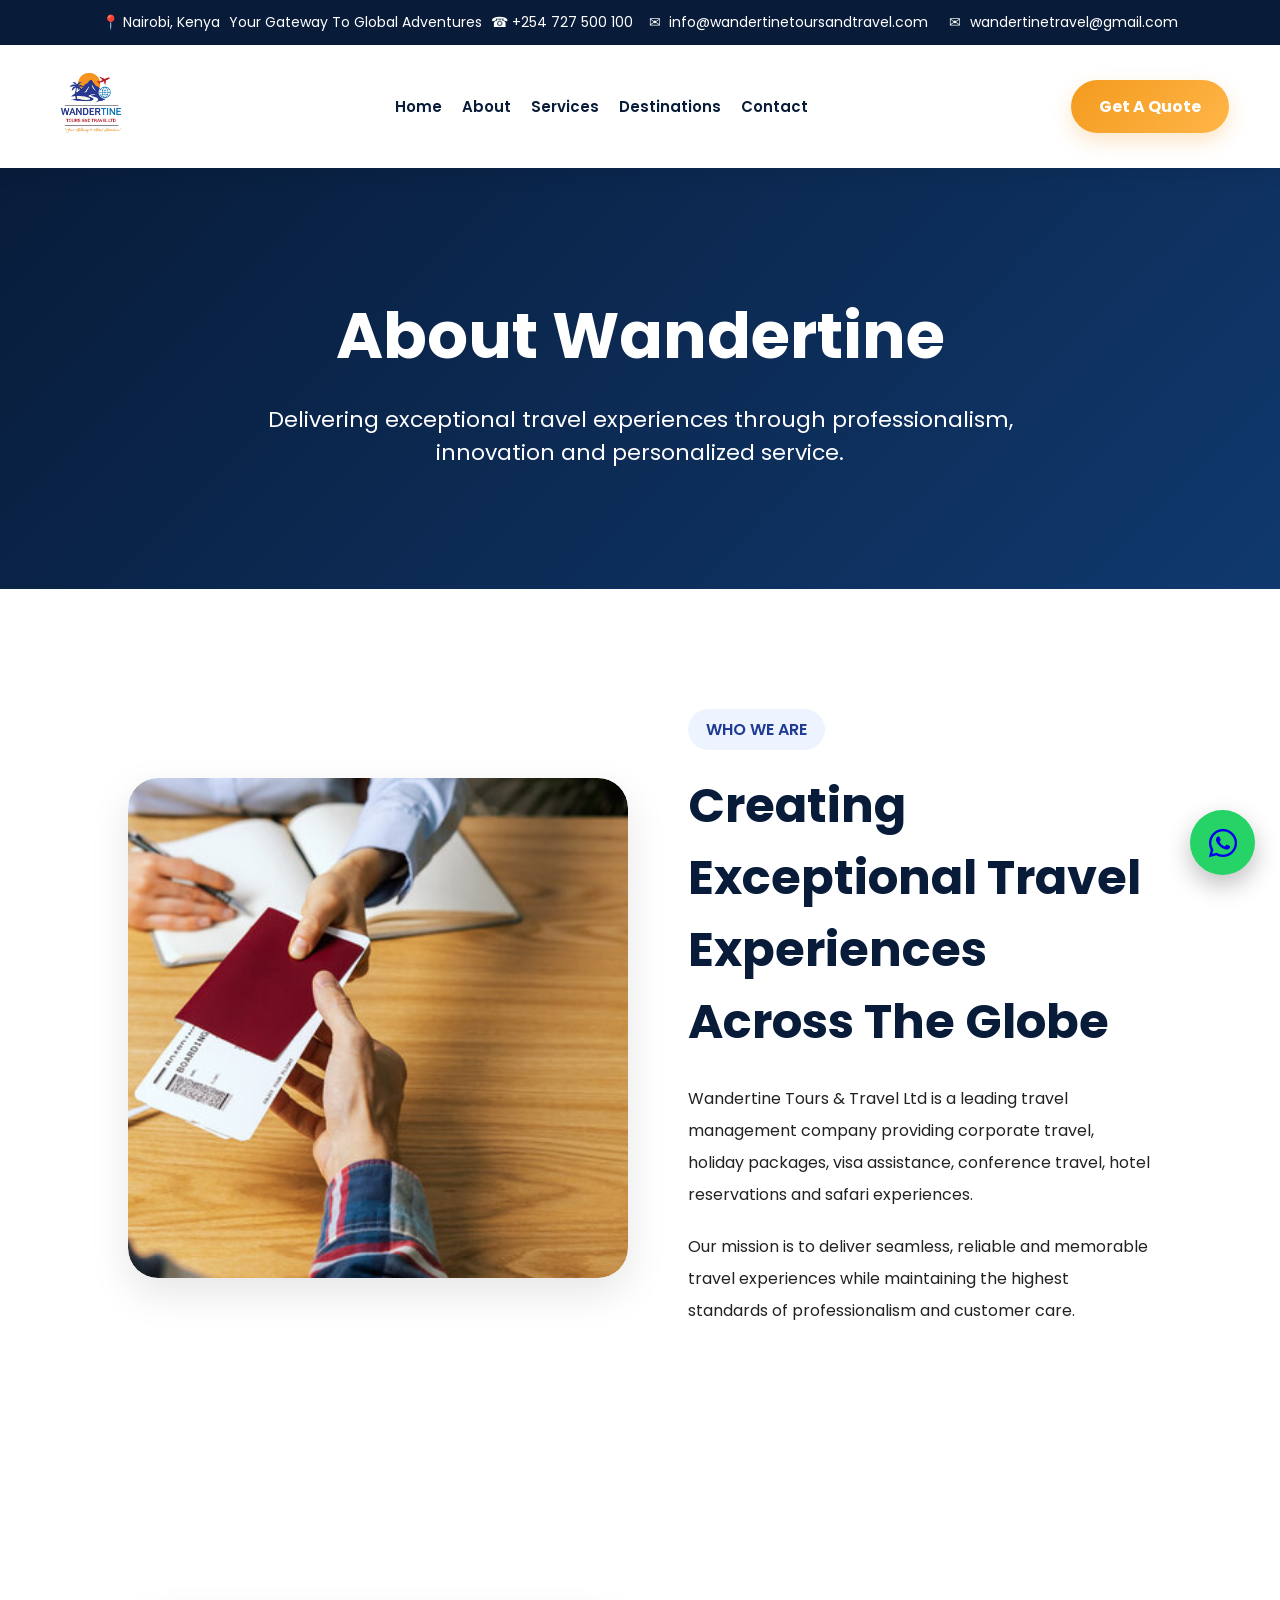
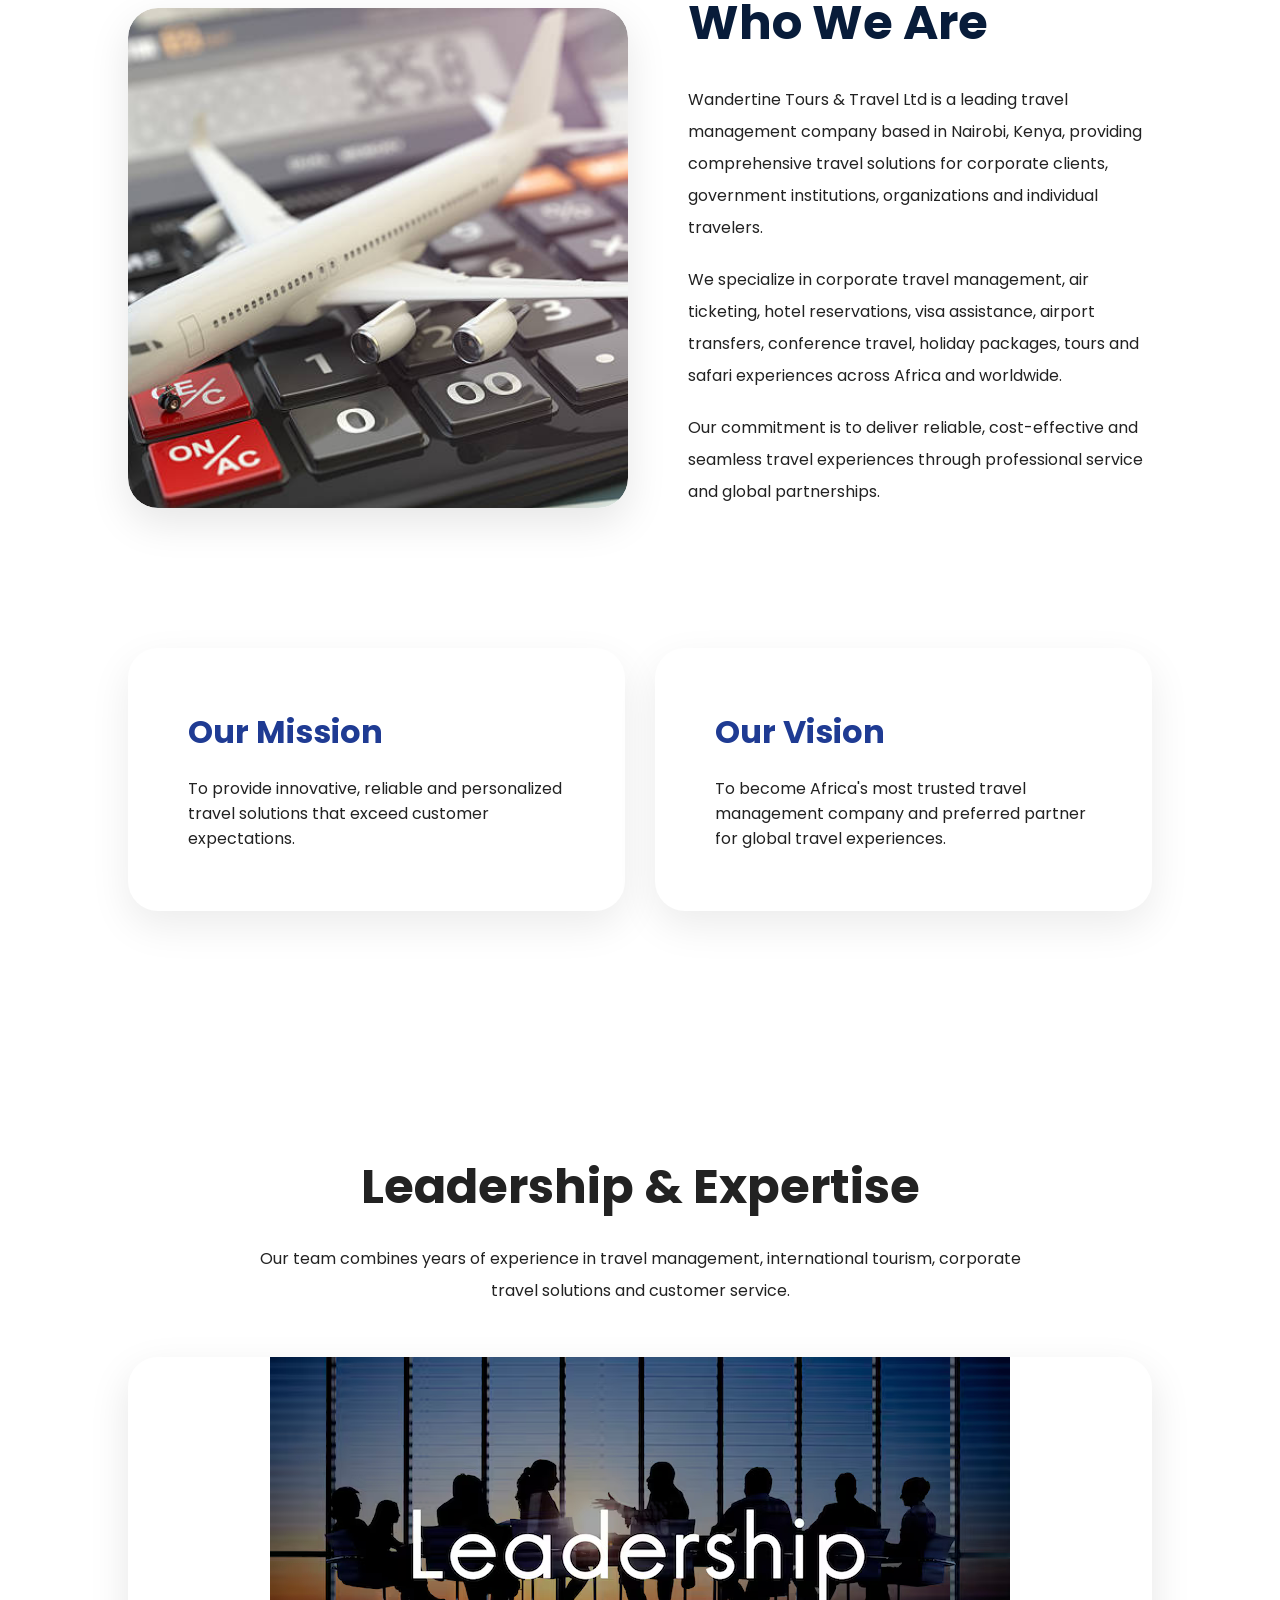
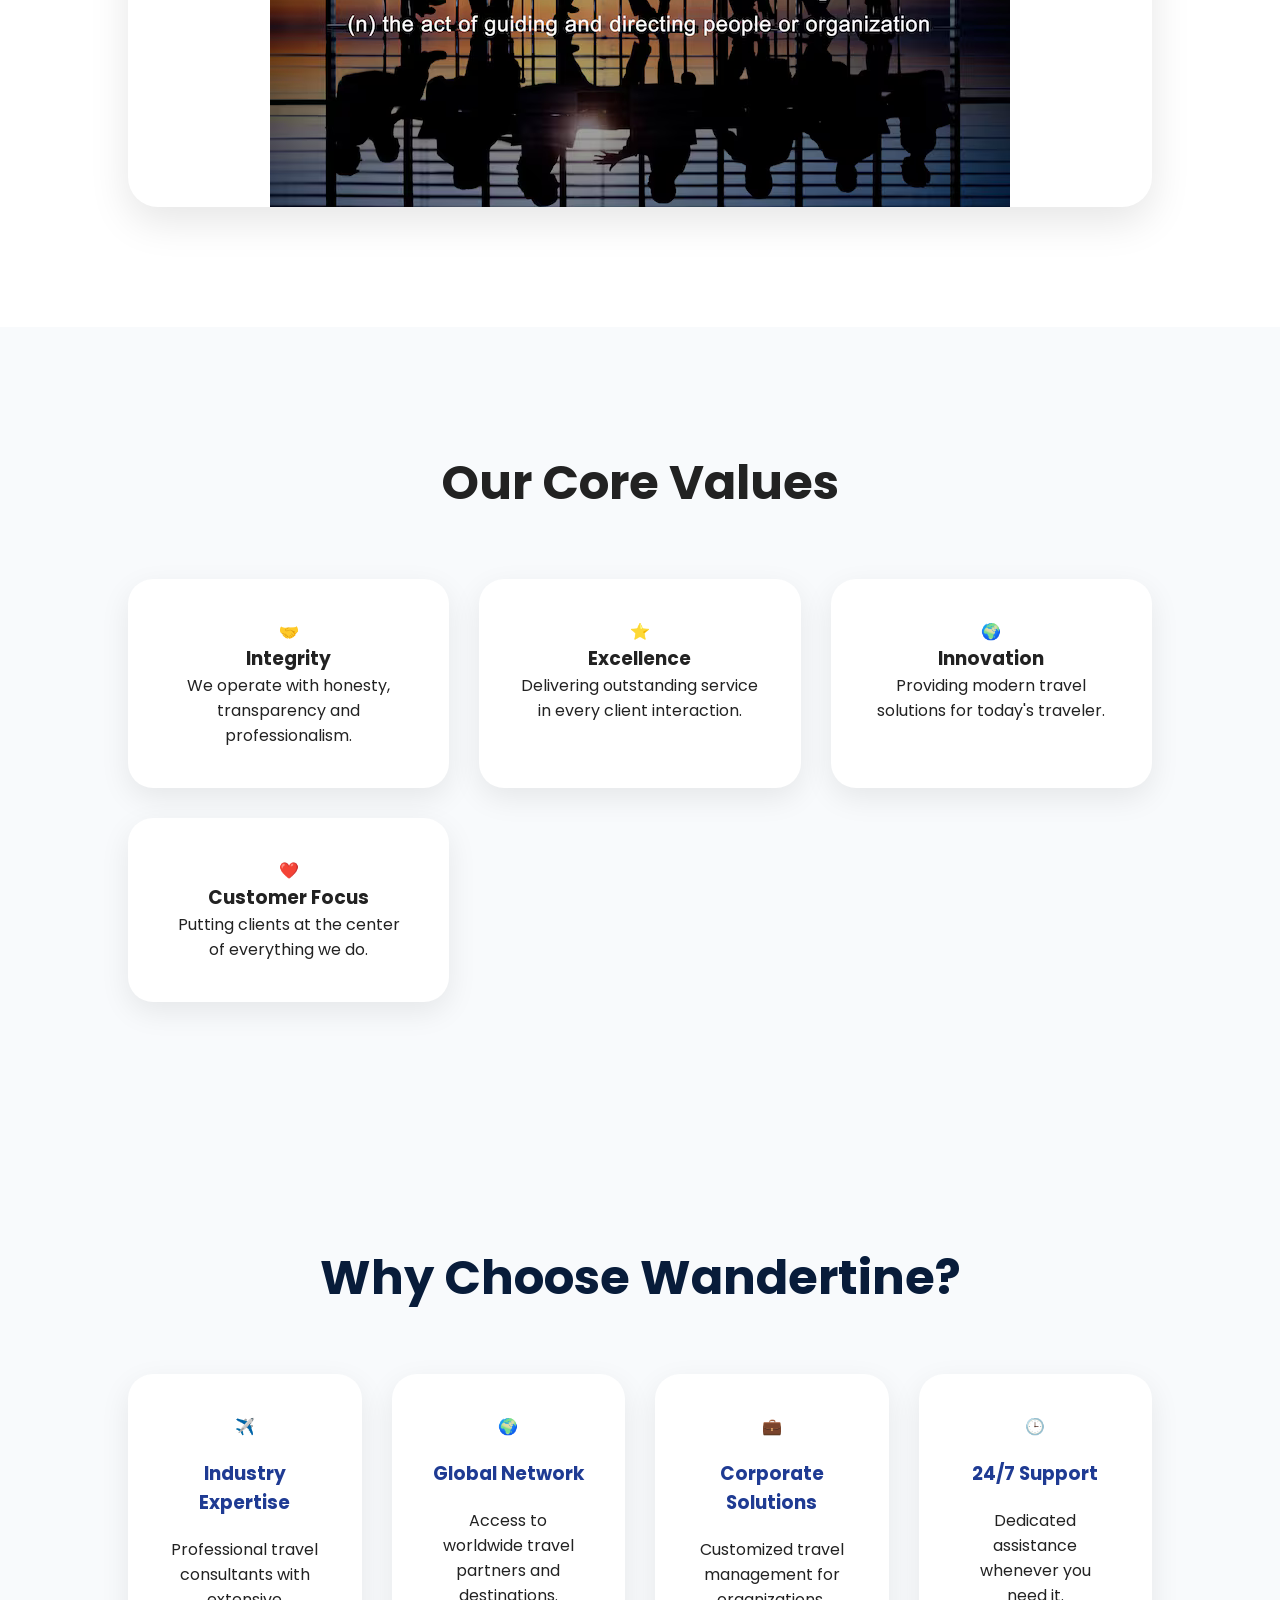
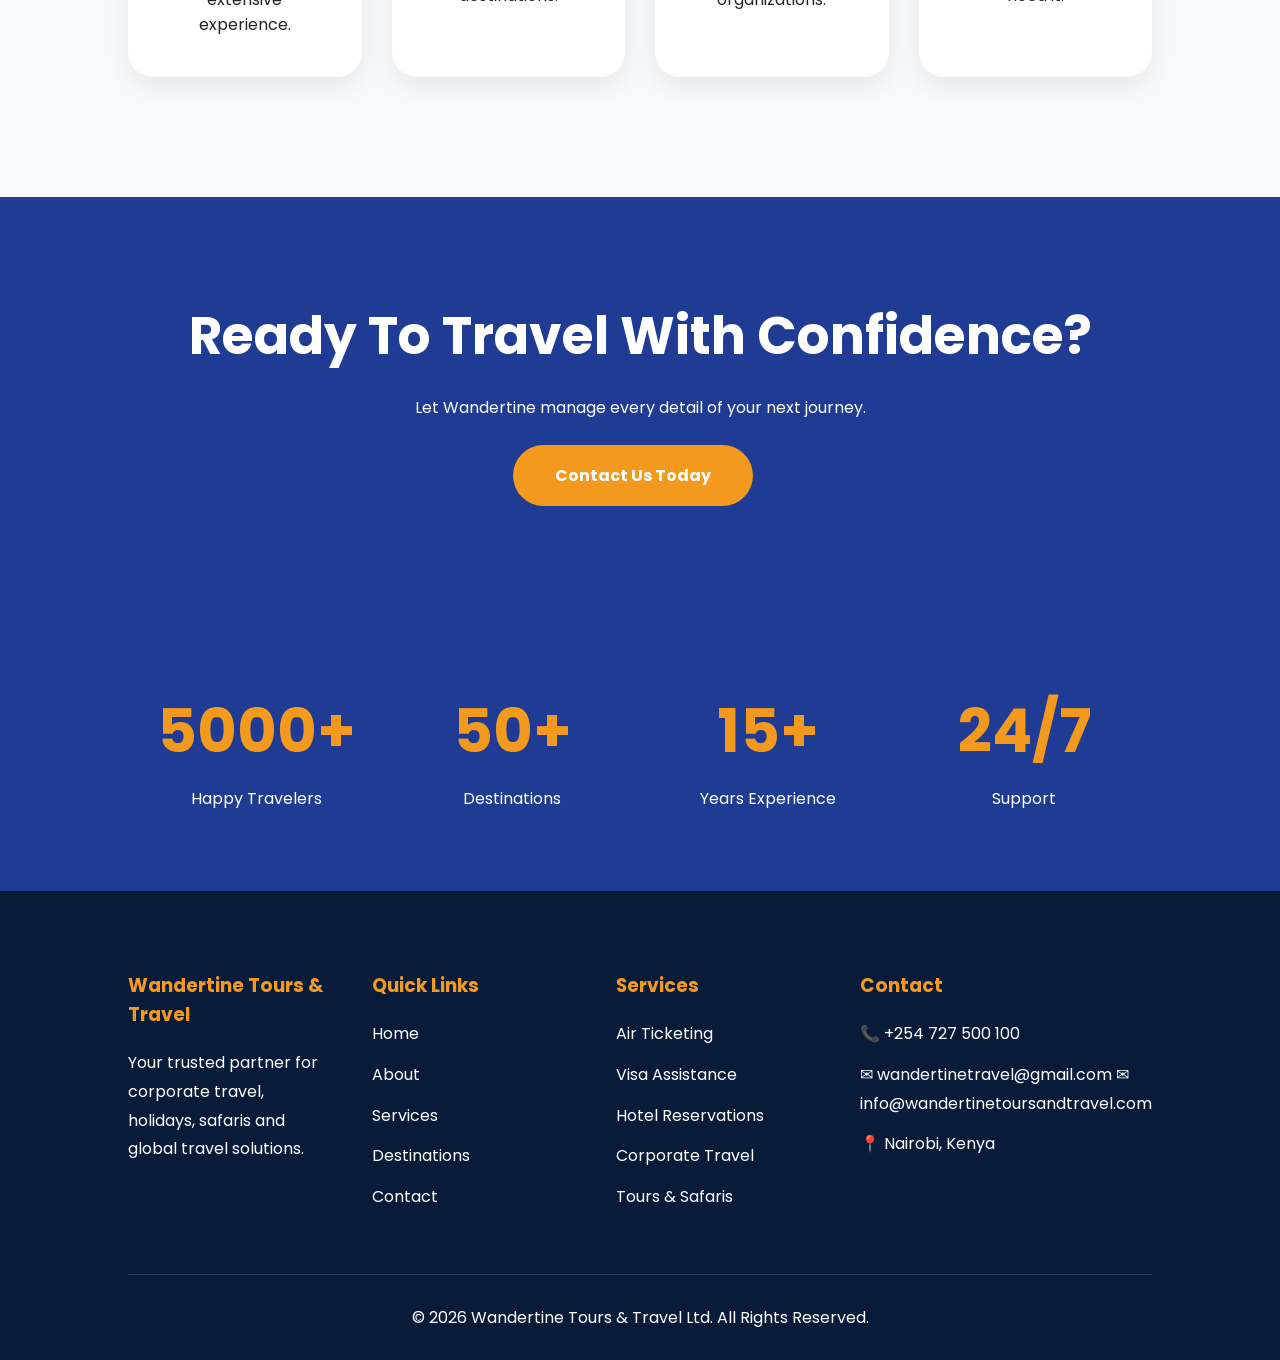
==== about.html @ b51f39f9 "about.html" ====
<!DOCTYPE html>
<html lang="en">

<head>

<link rel="stylesheet"
href="https://cdnjs.cloudflare.com/ajax/libs/font-awesome/6.5.1/css/all.min.css">

<meta charset="UTF-8">
<meta name="viewport" content="width=device-width, initial-scale=1.0">

<title>About Us | Wandertine Tours & Travel Ltd</title>

<link rel="stylesheet" href="style.css">

<link href="https://fonts.googleapis.com/css2?family=Poppins:wght@300;400;500;600;700;800&display=swap" rel="stylesheet">

</head>

<body>

<!-- TOP BAR -->

<div class="topbar">

<div>
📍 Nairobi, Kenya
</div>

<div>
Your Gateway To Global Adventures
</div>

<div>

☎
<a href="tel:+254727500100">
+254 727 500 100
</a>

&nbsp;&nbsp;

✉
</div>
  <a href="mailto:info@wandertinetoursandtravel.com">
    info@wandertinetoursandtravel.com
</a>
    
&nbsp;&nbsp;

✉
<a href="mailto:wandertinetravel@gmail.com">
wandertinetravel@gmail.com
</a>

</div>

</div>

<!-- HEADER -->

<header class="header">

<div class="logo">
<img src="logo.png" alt="Wandertine Logo">
</div>

<nav>

<ul>

<li><a href="index.html">Home</a></li>

<li><a href="about.html">About</a></li>

<li><a href="services.html">Services</a></li>

<li><a href="destinations.html">Destinations</a></li>

<li><a href="contact.html">Contact</a></li>

</ul>

</nav>

<a href="#" class="quote-btn">
Get A Quote
</a>

</header>

<!-- PAGE HERO -->

<section class="page-hero">

<h1>About Wandertine</h1>

<p>

Delivering exceptional travel experiences through
professionalism, innovation and personalized service.

</p>

</section>

<section class="about-page">

    <div class="about-page-image">

        <img src="office-image.jpg" alt="Wandertine Logo">

    </div>

    <div class="about-page-content">

        <span class="section-tag">
            WHO WE ARE
        </span>

        <h2>
            Creating Exceptional Travel Experiences Across The Globe
        </h2>

        <p>
            Wandertine Tours & Travel Ltd is a leading travel management company
            providing corporate travel, holiday packages, visa assistance,
            conference travel, hotel reservations and safari experiences.
        </p>

        <p>
            Our mission is to deliver seamless, reliable and memorable travel
            experiences while maintaining the highest standards of professionalism
            and customer care.
        </p>

    </div>

</section>

<!-- COMPANY OVERVIEW -->

<section class="about-page">

<div class="about-page-image">

<img src="about-1.png" alt="hero">

</div>

<div class="about-page-content">

<h2>Who We Are</h2>

<p>

Wandertine Tours & Travel Ltd is a leading travel
management company based in Nairobi, Kenya,
providing comprehensive travel solutions for
corporate clients, government institutions,
organizations and individual travelers.

</p>

<p>

We specialize in corporate travel management,
air ticketing, hotel reservations, visa assistance,
airport transfers, conference travel,
holiday packages, tours and safari experiences
across Africa and worldwide.

</p>

<p>

Our commitment is to deliver reliable,
cost-effective and seamless travel experiences
through professional service and global partnerships.

</p>

</div>

</section>

<!-- MISSION & VISION -->

<section class="mission-vision">

    <div class="mv-card">

        <h3>Our Mission</h3>

        <p>
            To provide innovative, reliable and personalized travel solutions
            that exceed customer expectations.
        </p>

    </div>

    <div class="mv-card">

        <h3>Our Vision</h3>

        <p>
            To become Africa's most trusted travel management company and
            preferred partner for global travel experiences.
        </p>

    </div>

</section>

<section class="leadership">

<h2>Leadership & Expertise</h2>

<p>

Our team combines years of experience in travel management,
international tourism, corporate travel solutions and customer service.

</p>

<div class="leadership-image">

<img src="leadership.png" alt="hero">

</div>

</section>
<!-- CORE VALUES -->

<section class="values">

<h2>Our Core Values</h2>

<div class="values-grid">

<div class="value-card">

🤝

<h3>Integrity</h3>

<p>

We operate with honesty,
transparency and professionalism.

</p>

</div>

<div class="value-card">

⭐

<h3>Excellence</h3>

<p>

Delivering outstanding service
in every client interaction.

</p>

</div>

<div class="value-card">

🌍

<h3>Innovation</h3>

<p>

Providing modern travel solutions
for today's traveler.

</p>

</div>

<div class="value-card">

❤️

<h3>Customer Focus</h3>

<p>

Putting clients at the center
of everything we do.

</p>

</div>

</div>

</section>

<!-- WHY CHOOSE US -->

<section class="why-us">

<h2>Why Choose Wandertine?</h2>

<div class="why-grid">

<div class="why-card">

✈️

<h3>Industry Expertise</h3>

<p>

Professional travel consultants
with extensive experience.

</p>

</div>

<div class="why-card">

🌍

<h3>Global Network</h3>

<p>

Access to worldwide travel
partners and destinations.

</p>

</div>

<div class="why-card">

💼

<h3>Corporate Solutions</h3>

<p>

Customized travel management
for organizations.

</p>

</div>

<div class="why-card">

🕒

<h3>24/7 Support</h3>

<p>

Dedicated assistance whenever
you need it.

</p>

</div>

</div>

</section>

<!-- CTA -->

<section class="cta">

<h2>

Ready To Travel With Confidence?

</h2>

<p>

Let Wandertine manage every detail
of your next journey.

</p>

<br>

<a href="contact.html" class="btn-primary">

Contact Us Today

</a>

</section>

<section class="about-stats">

<div>
<h2>5000+</h2>
<p>Happy Travelers</p>
</div>

<div>
<h2>50+</h2>
<p>Destinations</p>
</div>

<div>
<h2>15+</h2>
<p>Years Experience</p>
</div>

<div>
<h2>24/7</h2>
<p>Support</p>
</div>

</section>

<!-- FOOTER -->

<footer class="footer">

<div class="footer-grid">

<div>

<h3>Wandertine Tours & Travel</h3>

<p>

Your trusted partner for corporate travel,
holidays, safaris and global travel solutions.

</p>

</div>

<div>

<h3>Quick Links</h3>

<p>Home</p>
<p>About</p>
<p>Services</p>
<p>Destinations</p>
<p>Contact</p>

</div>

<div>

<h3>Services</h3>

<p>Air Ticketing</p>
<p>Visa Assistance</p>
<p>Hotel Reservations</p>
<p>Corporate Travel</p>
<p>Tours & Safaris</p>

</div>

<div>

<h3>Contact</h3>

<p>📞 <a href="tel:+254727500100">
+254 727 500 100
</a></p>

<p><p>
✉
<a href="mailto:wandertinetravel@gmail.com">
wandertinetravel@gmail.com
</a>
  <a href="mailto:info@wandertinetoursandtravel.com">
   ✉ info@wandertinetoursandtravel.com
</a>
</p></p>

<p>📍 Nairobi, Kenya</p>

</div>

</div>

<div class="footer-bottom">

© 2026 Wandertine Tours & Travel Ltd.
All Rights Reserved.

</div>

</footer>

<a
href="https://wa.me/254727500100?text=Hello%20Wandertine%20Travel,%20I%20would%20like%20assistance%20with%20my%20travel%20plans."
class="whatsapp-float"
target="_blank">

<i class="fab fa-whatsapp"></i>

</a>
</body>
</html>
---- style.css ----
:root{

--primary:#1f3b93;
--secondary:#1d75bc;
--gold:#f39a1e;
--red:#c5162d;
--white:#ffffff;
--light:#f8fafc;
--dark:#081c3a;

}

*{
margin:0;
padding:0;
box-sizing:border-box;
font-family:'Poppins',sans-serif;
}

body{
background:#fff;
color:#222;
overflow-x:hidden;
}

html{
scroll-behavior:smooth;
}

/* =========================
TOP BAR
========================= */

.topbar{

background:var(--dark);
color:white;

display:flex;
justify-content:space-between;
align-items:center;

padding:12px 8%;

font-size:14px;

}

/* =========================
HEADER
========================= */

.header{
background:white;
position:sticky;
top:0;
z-index:1000;
display:flex;
justify-content:space-between;
align-items:center;
padding:18px 4%;
box-shadow:0 5px 20px rgba(0,0,0,.08);
}

.logo img{
height:80px;
}

.header ul{
display:flex;
align-items:center;
gap:20px;
justify-content:center;
list-style:none;
flex-wrap:nowrap;
}

.header ul li a{
white-space:nowrap;
text-decoration:none;
color:var(--dark);
font-weight:600;
font-size:15px;
position:relative;
transition:.3s;
}

.header ul li a:hover::after{
width:100%;
}

.header ul li a:hover{
color:var(--gold);
}


.header nav{
flex:1;
display:flex;
justify-content:center;
}

.header ul li{
white-space:nowrap;
}

.header ul li a::after{
content:'';
position:absolute;
left:0;
bottom:-6px;
width:0;
height:2px;
background:var(--gold);
transition:.3s;
}

.header ul li a:hover::after{
width:100%;
}

.quote-btn{
white-space:nowrap;
}

.quote-btn{
background:linear-gradient(
135deg,
var(--gold),
#ffb648
);
padding:14px 28px;
border-radius:50px;
text-decoration:none;
font-weight:700;
color:white;
white-space:nowrap;
box-shadow:0 8px 20px rgba(243,154,30,.25);
transition:.3s;
}

.quote-btn:hover{
transform:translateY(-3px);
}

.hero-image img,
.about-image img,
.destination-card img,

.tour-card img{
width:100%;
height:100%;
object-fit:cover;
display:block;
border-radius:25px;
}

/* =========================
HERO
========================= */

.hero{
min-height:100vh;
display:flex;
justify-content:space-between;
align-items:center;
padding:120px 8%;
background:
linear-gradient(
rgba(8,28,58,.75),
rgba(8,28,58,.75)
),
url("hero.png");
background-size:cover;
background-position:center;
color:white;
position:relative;
overflow:hidden;
}

.hero-content{
max-width:700px;
z-index:2;
}

.hero-buttons{
display:flex;
gap:15px;
flex-wrap:wrap;
}

.hero-tag{
display:inline-block;
background:rgba(255,255,255,.15);
backdrop-filter:blur(10px);
padding:12px 25px;
border-radius:50px;
margin-bottom:25px;
font-size:14px;
letter-spacing:2px;
text-transform:uppercase;
}

.hero h1{
font-size:80px;
line-height:1.05;
margin-bottom:25px;
font-weight:800;
}

.hero p{
font-size:24px;
line-height:1.8;
margin-bottom:40px;
max-width:650px;
}

.hero-image{
width:45%;
z-index:2;
}

.hero-image img{
width:100%;
height:100%;
object-fit:cover;
border-radius:30px;
animation:float 5s ease-in-out infinite;
}

@keyframes float{
0%{transform:translateY(0);}
50%{transform:translateY(-15px);}
100%{transform:translateY(0);}
}

.btn-primary{
display:inline-block;
padding:18px 42px;
background:var(--gold);
color:white;
text-decoration:none;
border-radius:50px;
font-weight:700;
transition:.4s;
margin-right:15px;
}

.btn-primary:hover{
transform:translateY(-5px);
box-shadow:0 15px 30px rgba(243,154,30,.35);
}

.btn-secondary{
display:inline-block;
padding:18px 42px;
border:2px solid white;
color:white;
text-decoration:none;
border-radius:50px;
font-weight:700;
transition:.4s;
}

.btn-secondary:hover{
background:white;
color:var(--dark);
}
.tour-btn{
display:inline-block;
margin-top:20px;
padding:12px 24px;
background:var(--gold);
color:white;
text-decoration:none;
border-radius:50px;
font-weight:600;
}

.partner-box{
background:white;
padding:40px;
border-radius:20px;
font-size:20px;
font-weight:700;
color:var(--primary);
}

/* =========================
ABOUT
========================= */

.about{
display:flex;
align-items:center;
gap:60px;
padding:120px 10%;
}

.about-image{
width:500px;
height:500px;
border-radius:30px;
display:flex;
justify-content:center;
align-items:center;
text-align:center;
padding:20px;
}

.about-content h2{
font-size:48px;
margin-bottom:20px;
color:var(--dark);
}

.about-content p{
line-height:2;
margin-bottom:25px;
}

.about-intro{
display:flex;
align-items:center;
gap:80px;
padding:120px 10%;
}

.about-intro-image{
flex:1;
height:550px;
border-radius:30px;
overflow:hidden;
border:none;
display:flex;
justify-content:center;
align-items:center;
}

.about-intro-image img,
.about-page-image img{
width:100%;
height:100%;
object-fit:cover;
display:block;
border-radius:30px;
}

.about-intro-content{
flex:1;
}

.section-tag{
display:inline-block;
padding:8px 18px;
background:#eef4ff;
color:var(--primary);
border-radius:50px;
font-weight:600;
margin-bottom:20px;
}

.about-intro-content h2{
font-size:52px;
line-height:1.2;
margin-bottom:25px;
color:var(--dark);
}

.about-intro-content p{
line-height:2;
margin-bottom:20px;
font-size:17px;
}

.about-stats{
display:grid;
grid-template-columns:repeat(4,1fr);
background:var(--primary);
color:white;
padding:80px 10%;
text-align:center;
}

.about-stats h2{
font-size:60px;
color:var(--gold);
margin-bottom:10px;
}

/* =========================
SERVICES
========================= */

.services{
padding:120px 10%;
background:var(--light);
}

.services-btn{
text-align:center;
margin-top:50px;
}

.services h2{
text-align:center;
font-size:48px;
margin-bottom:60px;
color:var(--dark);
}

.service-grid{
display:grid;
grid-template-columns:repeat(3,1fr);
gap:30px;
}

.service-card{
background:white;
padding:40px;
border-radius:25px;
box-shadow:0 10px 30px rgba(0,0,0,.08);
text-align:center;
transition:.3s;
}

.service-card:hover{
transform:translateY(-10px);
}

.service-card h3{
margin:20px 0;
color:var(--dark);
}

.service-row.reverse .service-image{
order:2;
}

.service-row.reverse .service-content{
order:1;
}


.service-image{
flex:1;
height:450px;
overflow:hidden;
border-radius:30px;
box-shadow:0 15px 40px rgba(0,0,0,.12);
}

.service-image img{
width:100%;
height:100%;
object-fit:cover;
}

.service-content{
flex:1;
}

.service-content h2{
font-size:42px;
margin-bottom:25px;
color:var(--primary);
}

.service-content p{
line-height:2;
font-size:18px;
margin-bottom:25px;
}

.feature-list{
display:grid;
grid-template-columns:repeat(2,1fr);
gap:15px;
margin-top:25px;
}

.feature-item{
background:#f8fafc;
padding:15px;
border-radius:12px;
font-weight:500;
box-shadow:0 5px 15px rgba(0,0,0,.05);
transition:.3s;
}

.feature-item:hover{
transform:translateY(-3px);
}

/* =========================
DESTINATIONS
========================= */

.destinations{
padding:120px 10%;
}

.destinations h2{
text-align:center;
font-size:48px;
margin-bottom:60px;
color:var(--dark);
}

.destination-grid{
display:grid;
grid-template-columns:repeat(4,1fr);
gap:30px;
}

.destination-card{
height:380px;
background:white;
border-radius:25px;
box-shadow:0 10px 30px rgba(0,0,0,.08);
display:flex;
justify-content:center;
align-items:center;
flex-direction:column;
transition:.4s;
position:relative;
overflow:hidden;
cursor:pointer;
}

.destination-card:hover{
transform:translateY(-10px);
}

.destination-card h3{
margin-top:20px;
font-size:28px;
color:var(--primary);
}

.destination-card img{
width:100%;
height:100%;
object-fit:cover;
transition:.6s;
}

.destination-overlay{
position:absolute;
bottom:0;
left:0;
width:100%;
padding:30px;
background:linear-gradient(
transparent,
rgba(0,0,0,.85)
);
}

.destination-overlay h3{
color:white;
font-size:32px;
margin-bottom:10px;
}

.destination-overlay a{
display:inline-block;
color:white;
text-decoration:none;
font-weight:600;
}

.destination-tags{
display:flex;
gap:12px;
flex-wrap:wrap;
margin:20px 0 30px;
}

.destination-tags span{
background:#eef4ff;
padding:10px 18px;
border-radius:50px;
color:var(--primary);
font-weight:600;
}

/* =========================
CTA
========================= */

.cta{

background:var(--primary);

color:white;

text-align:center;

padding:100px 10%;

}

.cta h2{

font-size:52px;

margin-bottom:20px;

}

/* =========================
FOOTER
========================= */

.footer{
background:#081c3a;
color:white;
padding:80px 10% 30px;
}

.footer-grid{
display:grid;
grid-template-columns:repeat(4,1fr);
gap:40px;
}

.footer h3{
margin-bottom:20px;
color:var(--gold);
}

.footer p{
margin-bottom:12px;
line-height:1.8;
}

.footer-bottom{
margin-top:50px;
padding-top:30px;
border-top:1px solid rgba(255,255,255,.15);
text-align:center;
}

.footer a{
color:white;
text-decoration:none;
}

.footer a:hover{
color:var(--gold);
}

/* =========================
MOBILE
========================= */

@media(max-width:991px){
	
	.stats,
.why-grid{
grid-template-columns:1fr;
}

.tour-grid{
grid-template-columns:1fr;
}

.partners-grid{
grid-template-columns:repeat(2,1fr);
}

.footer-grid{
grid-template-columns:1fr;
text-align:center;
}

.topbar{
display:none;
}

.header{
flex-direction:column;
gap:20px;
}

.hero{
flex-direction:column;
text-align:center;
}

.hero h1{
font-size:48px;
}

.hero-image{
width:100%;
max-width:500px;
height:400px;
margin-top:40px;
}

.about{
flex-direction:column;
}

.about-image{
width:550px;
height:auto;
overflow:hidden;
border-radius:30px;
}

.about-image img{
width:100%;
height:auto%;
object-fit:cover;
object-position:center;
}
.service-grid{
grid-template-columns:1fr;
}

.destination-grid{
grid-template-columns:1fr;
}
}

.stats{
display:grid;
grid-template-columns:repeat(4,1fr);
gap:30px;
padding:120px 10%;
background:white;
}

.stat-box{
border-top:4px solid var(--gold);
text-align:center;
padding:50px 30px;
border-radius:25px;
background:white;
box-shadow:0 15px 35px rgba(0,0,0,.08);
transition:.4s;
}

.stat-box:hover{
transform:translateY(-10px);
}

.stat-box h2{
font-size:60px;
font-weight:800;
color:var(--gold);
margin-bottom:10px;
}

.stat-box p{
font-size:18px;
font-weight:600;
color:#666;
}

.why-us{
padding:120px 10%;
background:#f8fafc;
}

.why-us h2{
text-align:center;
font-size:48px;
margin-bottom:60px;
color:var(--dark);
}

.why-grid{
display:grid;
grid-template-columns:repeat(4,1fr);
gap:30px;
}

.why-card{
background:white;
padding:40px;
border-radius:25px;
text-align:center;
box-shadow:0 10px 30px rgba(0,0,0,.08);
transition:.4s;
}

.why-card:hover{
transform:translateY(-10px);
}

.why-card h3{
margin:20px 0;
color:var(--primary);
}

.trust{
display:grid;
grid-template-columns:repeat(4,1fr);
padding:30px 10%;
background:white;
text-align:center;
box-shadow:0 5px 20px rgba(0,0,0,.05);
}

.trust div{
font-weight:600;
color:var(--primary);
}

.featured-tours{
padding:120px 10%;
background:white;
}

.section-title{
text-align:center;
margin-bottom:60px;
}

.section-title h2{
font-size:48px;
color:var(--dark);
margin-bottom:15px;
}

.section-title p{
max-width:700px;
margin:auto;
line-height:1.8;
}

.tour-grid{
display:grid;
grid-template-columns:repeat(3,1fr);
gap:30px;
}

.tour-card{
background:white;
border-radius:25px;
overflow:hidden;
box-shadow:0 10px 30px rgba(0,0,0,.08);
transition:.4s;
}

.tour-card:hover{
transform:translateY(-10px);
}

.tour-image{
height:250px;
background:#eee;
display:flex;
justify-content:center;
align-items:center;
}

.tour-content{
padding:30px;
}

.tour-content h3{
margin-bottom:15px;
color:var(--primary);
}

.tour-content p{
margin-bottom:20px;
line-height:1.8;
}

.tour-content a{
color:var(--gold);
font-weight:700;
text-decoration:none;
}

.partners{
padding:100px 10%;
background:var(--light);
}

.partners-grid{
display:grid;
grid-template-columns:repeat(6,1fr);
gap:20px;
margin-top:50px;
}

.partner-box{
background:white;
padding:30px 20px;
text-align:center;
border-radius:20px;
font-weight:600;
box-shadow:0 10px 30px rgba(0,0,0,.06);
transition:.3s;
}

.partner-box:hover{
transform:translateY(-5px);
}

/* ==================================
ABOUT PAGE
================================== */
.page-hero{
padding:120px 10%;
background:
linear-gradient(
135deg,
#081c3a,
#10396e
);
color:white;
text-align:center;
}

.page-hero h1{
font-size:64px;
margin-bottom:20px;
}

.page-hero p{
font-size:22px;
max-width:800px;
margin:auto;
}

.about-page{
display:flex;
gap:60px;
align-items:center;
padding:120px 10%;
}

.about-page-image{

width:500px;
height:500px;
overflow:hidden;
box-shadow:0 15px 40px rgba(0,0,0,.1);
border-radius:30px;
display:flex;
justify-content:center;
align-items:center;
}
.about-page-image img{
    width:100%;
    height:100%;
    object-fit:cover;
    object-position:center;
}

.about-page-content{
flex:1;
}

.about-page-content h2{
font-size:48px;
margin-bottom:25px;
color:var(--dark);
}

.about-page-content p{
line-height:2;
margin-bottom:20px;
}

.mission-vision{
display:grid;
grid-template-columns:repeat(2,1fr);
gap:30px;
padding:0 10% 120px;
}

.mv-card{
background:white;
padding:60px;
border-radius:30px;
box-shadow:0 15px 40px rgba(0,0,0,.08);
transition:.4s;
}

.mv-card:hover{
transform:translateY(-10px);
}

.mv-card h3{
font-size:32px;
margin-bottom:20px;
color:var(--primary);
}

.leadership{
padding:120px 10%;
text-align:center;
}

.leadership h2{
font-size:48px;
margin-bottom:20px;
}

.leadership p{
max-width:800px;
margin:auto auto 50px;
line-height:2;
}

.leadership-image{
height:450px;
border-radius:30px;
overflow:hidden;
box-shadow:0 15px 40px rgba(0,0,0,.1);
display:flex;
justify-content:center;
align-items:center;
}

.values{
padding:120px 10%;
background:var(--light);
text-align:center;
}

.values h2{
font-size:48px;
margin-bottom:60px;
}

.values-grid{
display:grid;
grid-template-columns:repeat(auto-fit,minmax(250px,1fr));
gap:30px;
}

.value-card{
background:white;
padding:40px;
border-radius:25px;
box-shadow:0 10px 30px rgba(0,0,0,.08);
}

@media(max-width:991px){
	
.about-page{
flex-direction:column;
}

.about-page-image{
width:100%;
height:350px;
}

.mission-vision{
grid-template-columns:1fr;
}

.values-grid{
grid-template-columns:1fr;
}
}

/* =========================
SERVICES PAGE
========================= */

.services-page{
padding:120px 10%;
background:white;
}

.service-row{
display:grid;
grid-template-columns:400px 1fr;
gap:50px;
align-items:center;
margin-bottom:80px;
padding-bottom:80px;
border-bottom:1px solid #eee;
}

.service-image{
height:280px;
overflow:hidden;
box-shadow:0 15px 40px rgba(0,0,0,.1);
border-radius:25px;
display:flex;
justify-content:center;
align-items:center;
font-weight:600;
color:#777;
}

.service-content h2{
font-size:38px;
color:var(--primary);
margin-bottom:20px;
}

.service-content p{
line-height:2;
margin-bottom:20px;
}

.service-content ul{
padding-left:20px;
line-height:2;
}

.service-content li{
margin-bottom:8px;
}

@media(max-width:991px){

.service-row{
grid-template-columns:1fr;
}
}

/* =========================
DESTINATIONS PAGE
========================= */

.destinations-page{
padding:120px 10%;
background:white;
}

.destination-section{
margin-bottom:80px;
}

.destination-section h2{
font-size:42px;
color:var(--primary);
margin-bottom:15px;
}

.destination-section p{
margin-bottom:40px;
line-height:1.8;
color:#555;
}

.destination-gallery{
display:grid;
grid-template-columns:repeat(3,1fr);
gap:30px;
}

.destination-box{
height:350px;
border-radius:20px;
position:relative;
overflow:hidden;
background:#f4f4f4;
box-shadow:0 10px 30px rgba(0,0,0,.08);
display:flex;
justify-content:center;
align-items:center;
text-align:center;
font-size:22px;
font-weight:600;
transition:.4s;
}

.destination-box:hover{
transform:translateY(-10px);
}

.destination-box img{
width:100%;
height:100%;
object-fit:cover;
transition:.5s;
}

.destination-box:hover img{
transform:scale(1.08);
}

.destination-info{
padding:30px;
background:white;
}

.destination-info h3{
color:var(--primary);
margin-bottom:10px;
font-size:28px;
}

.destination-info p{
margin:0;
}

@media(max-width:991px){

.destination-gallery{
grid-template-columns:1fr;

}

}

/* =========================
CONTACT PAGE
========================= */

.contact-page{

padding:120px 10%;

background:white;

}

.contact-container{

display:grid;

grid-template-columns:1fr 1fr;

gap:60px;

}

.contact-info{

background:var(--primary);

color:white;

padding:50px;

border-radius:30px;

}

.contact-info h2{

font-size:42px;

margin-bottom:25px;

}

.contact-info p{

line-height:2;

margin-bottom:20px;

}

.contact-form{

background:#fff;

padding:50px;

border-radius:30px;

box-shadow:0 10px 30px rgba(0,0,0,.08);

}

.contact-form h2{

margin-bottom:30px;

color:var(--dark);

}

.contact-form form{

display:flex;

flex-direction:column;

gap:20px;

}

.contact-form input,
.contact-form textarea{

padding:18px;

border:1px solid #ddd;

border-radius:12px;

font-size:16px;

outline:none;

}

.contact-form textarea{

height:180px;

resize:none;

}

.contact-form button{

background:var(--gold);

color:white;

border:none;

padding:18px;

border-radius:50px;

font-size:16px;

font-weight:700;

cursor:pointer;

transition:.3s;

}

.contact-form button:hover{

transform:translateY(-3px);

}

.map-section{

padding:0 10% 120px;

}

.map-box{
height:450px;
border-radius:30px;
overflow:hidden;
box-shadow:0 10px 30px rgba(0,0,0,.08);
}

@media(max-width:991px){

.contact-container{

grid-template-columns:1fr;

}

}

/* =========================
WHATSAPP FLOAT BUTTON
========================= */

.whatsapp-float{

position:fixed;

bottom:25px;
right:25px;

width:65px;
height:65px;

background:#25D366;

border-radius:50%;

display:flex;
justify-content:center;
align-items:center;

font-size:32px;

text-decoration:none;

box-shadow:0 10px 25px rgba(0,0,0,.25);

z-index:9999;

transition:.3s;

}

.whatsapp-float:hover{

transform:scale(1.1);

}

/* =========================
MOBILE MENU
========================= */

.menu-toggle{

display:none;

font-size:32px;

cursor:pointer;

color:var(--primary);

}

@media(max-width:991px){

.header{

flex-wrap:wrap;

}

.menu-toggle{

display:block;

}

.header nav{

width:100%;

}

#mobileMenu{

display:none;

flex-direction:column;

width:100%;

background:white;

padding:20px 0;

margin-top:20px;

text-align:center;

box-shadow:0 5px 20px rgba(0,0,0,.08);

}

#mobileMenu.active{

display:flex;

}

#mobileMenu li{

padding:10px 0;

}

.quote-btn{

margin-top:15px;

}

}

.contact-item{

display:flex;
align-items:flex-start;
gap:20px;

margin-bottom:25px;

padding:20px;

background:white;

border-radius:15px;

box-shadow:0 10px 30px rgba(0,0,0,.08);

}

.contact-item i{

font-size:28px;

color:var(--gold);

margin-top:5px;

}

.contact-item h4{

margin-bottom:5px;

color:var(--primary);

}
.hero-badges{

display:flex;
justify-content:center;
gap:25px;
flex-wrap:wrap;
margin-top:40px;

}

.hero-badges a{
background:rgba(255,255,255,.15);
padding:18px 35px;
border-radius:50px;
color:white;
text-decoration:none;
font-size:20px;
transition:.3s;
}

.hero-badges a:hover{
background:var(--gold);
transform:translateY(-4px);
}

.topbar a,
.footer a,

.contact-info a{
color:inherit;
text-decoration:none;
transition:.3s;
}

.topbar a:hover,
.footer a:hover,

.contact-info a:hover{
color:var(--gold);
}
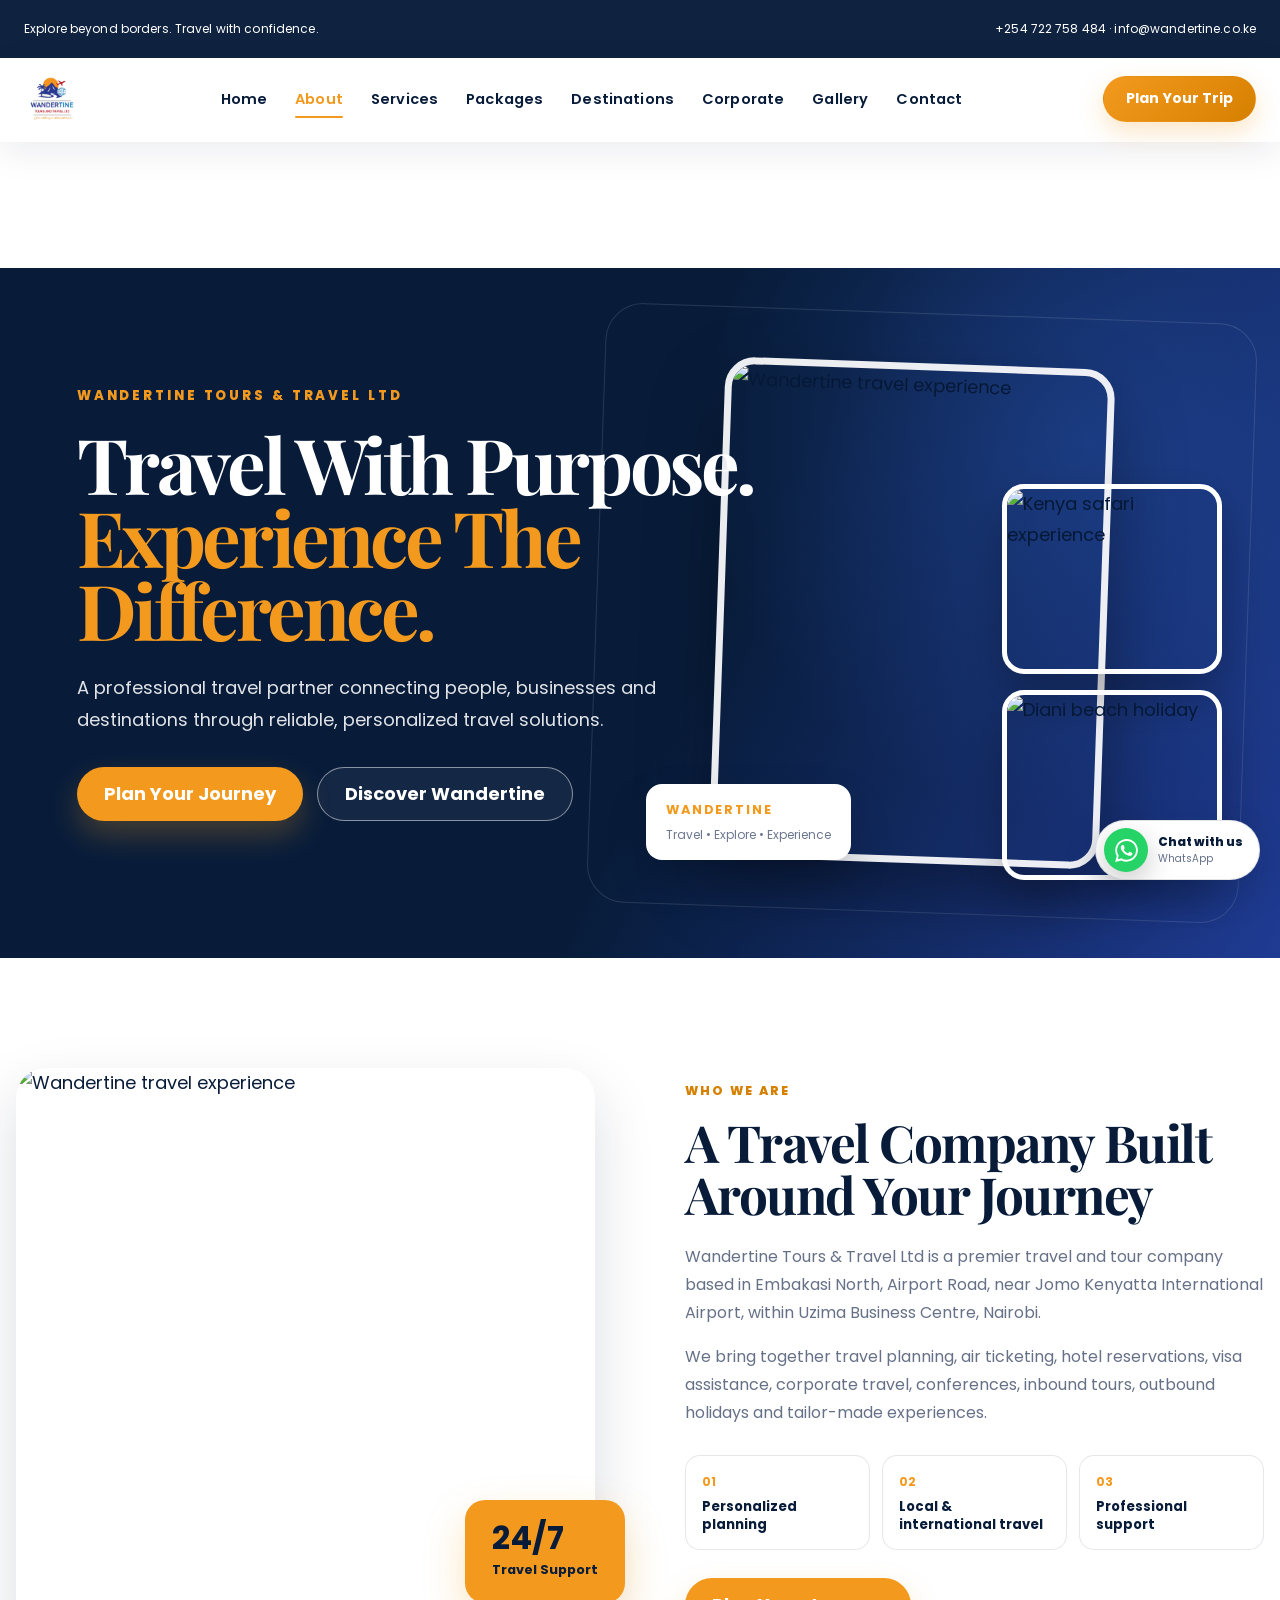
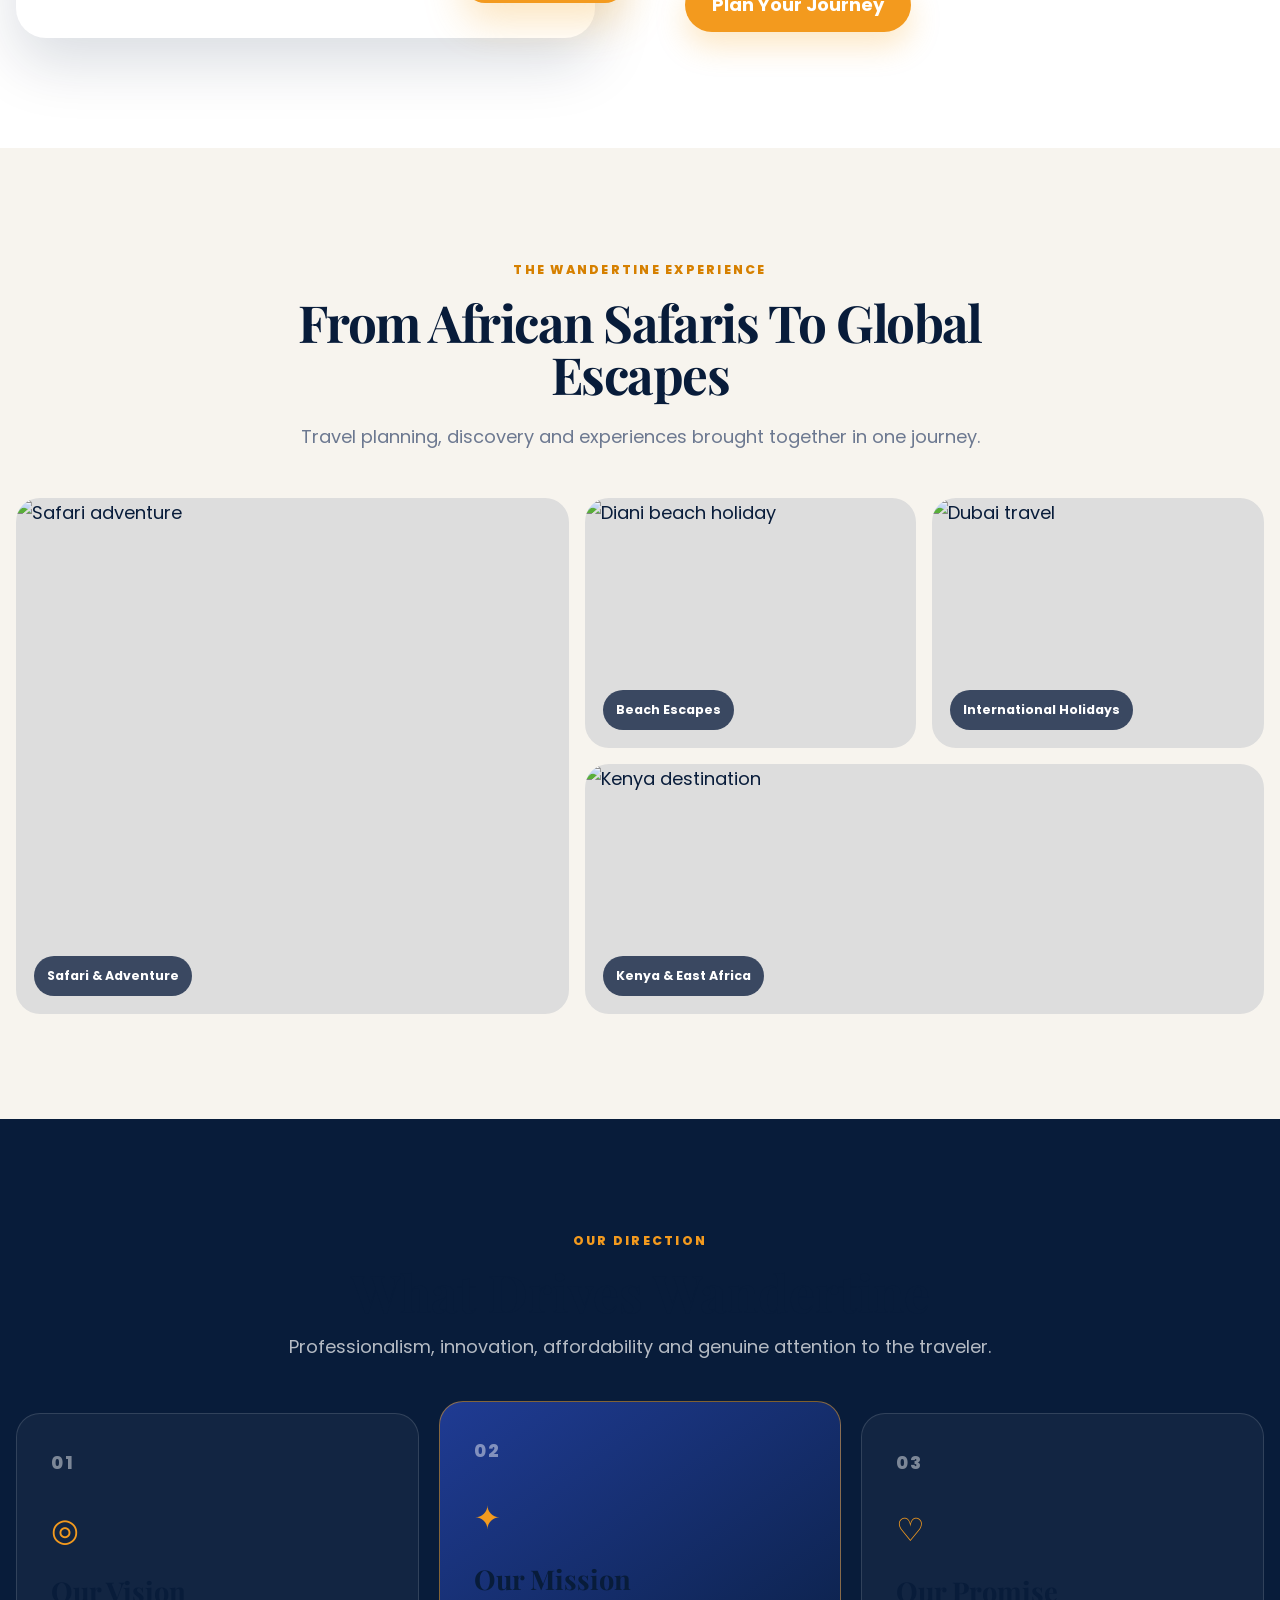
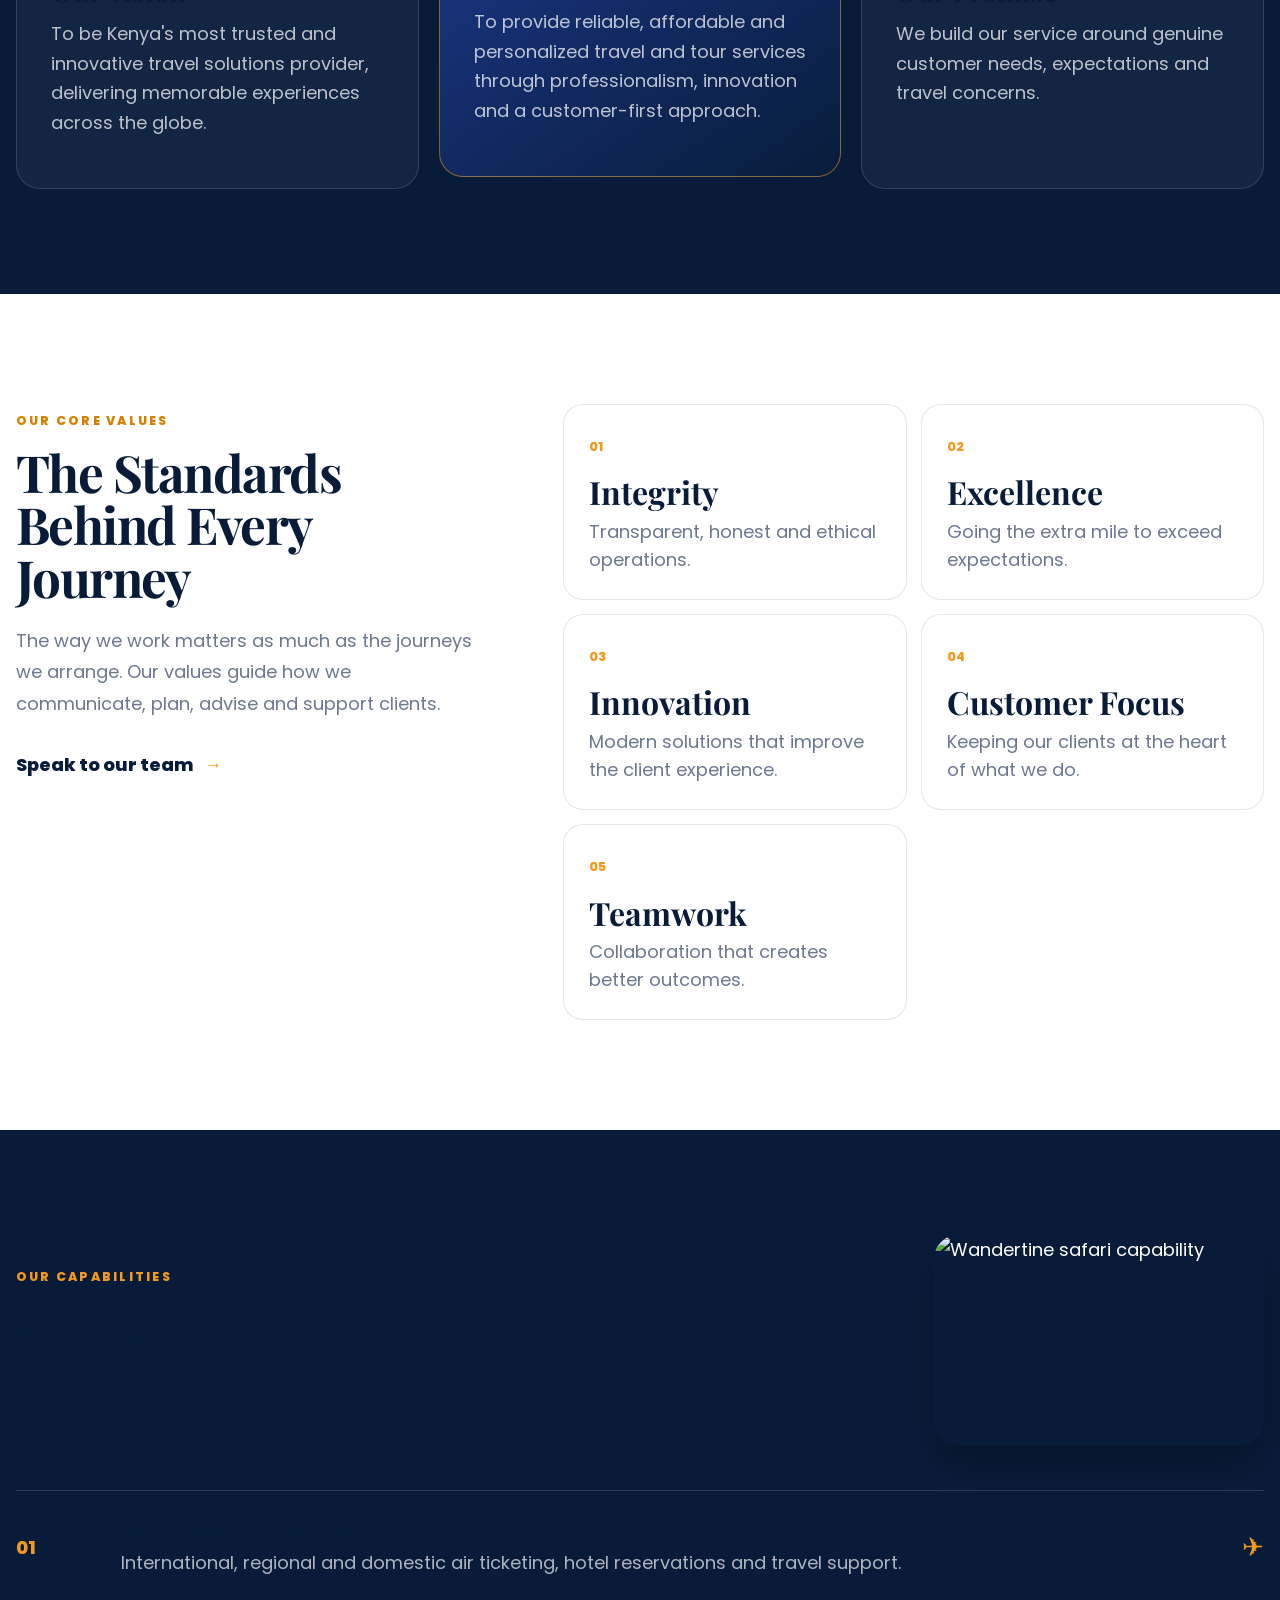
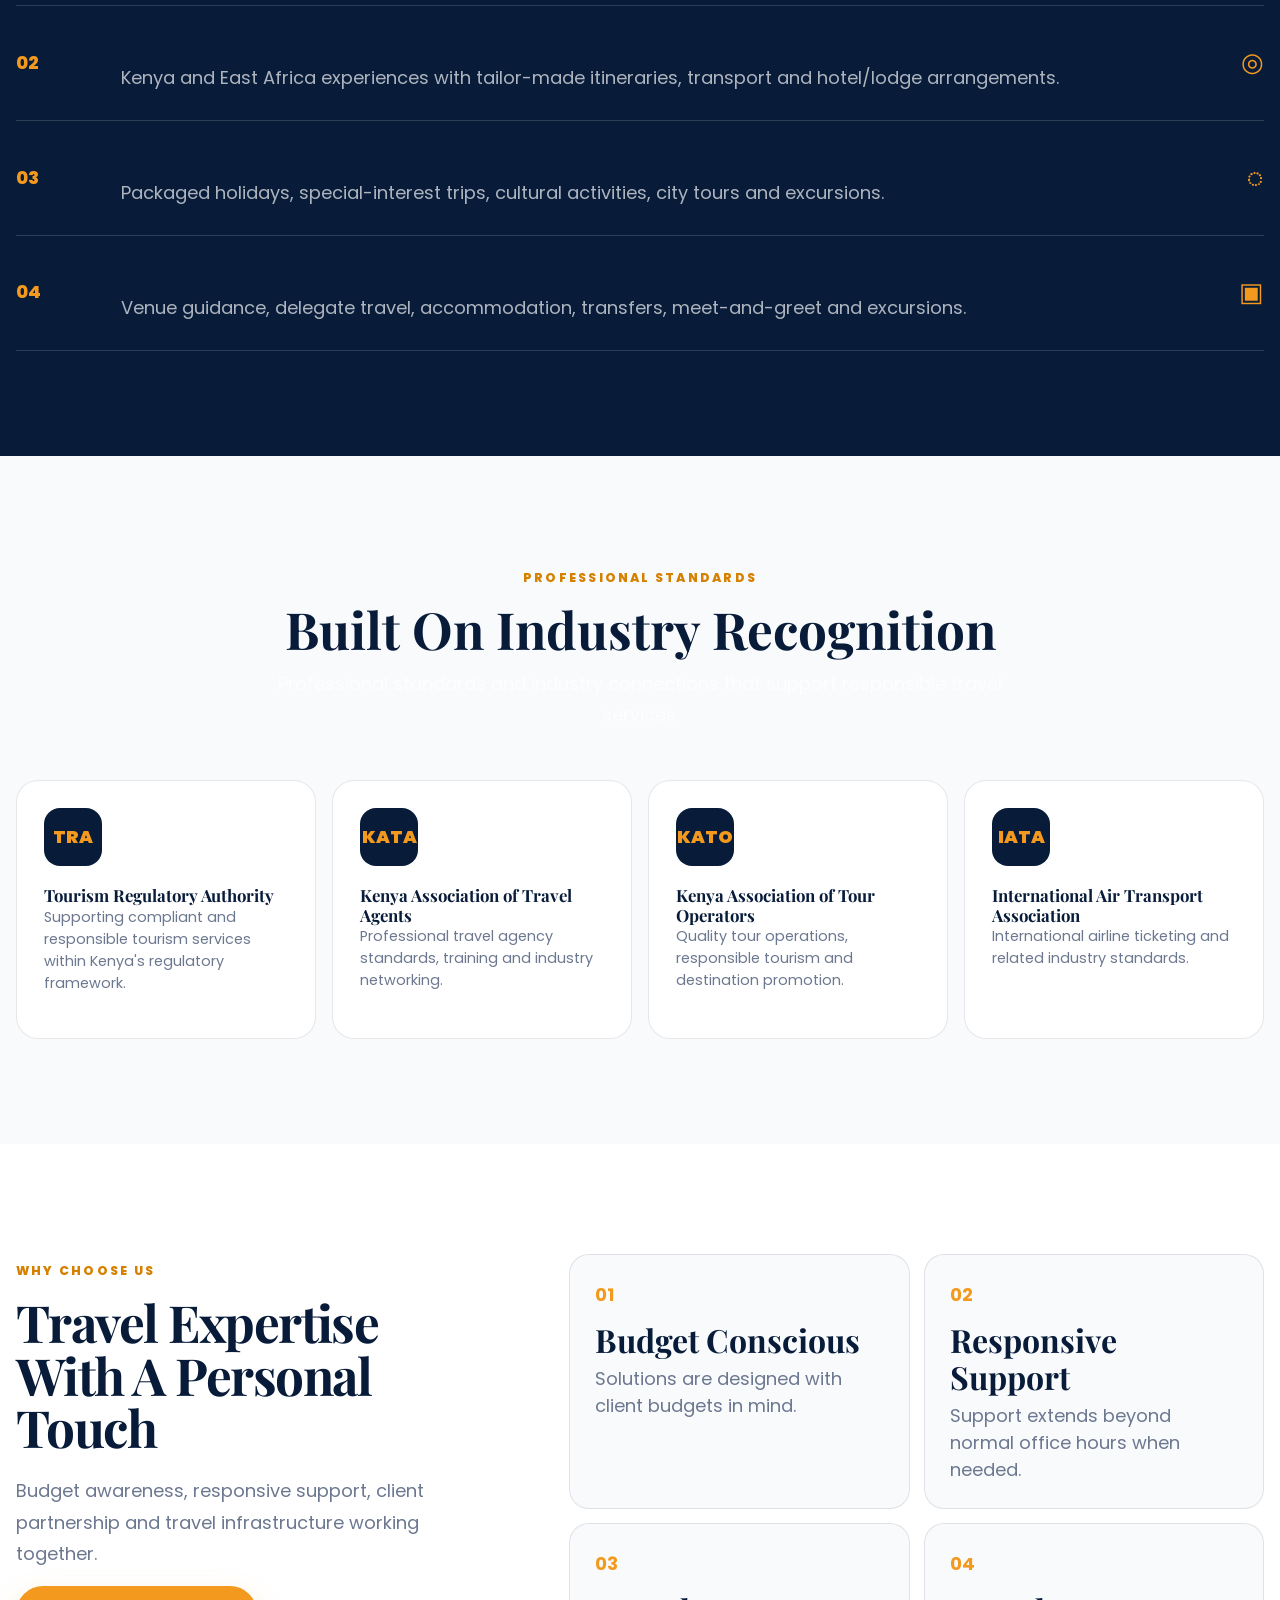
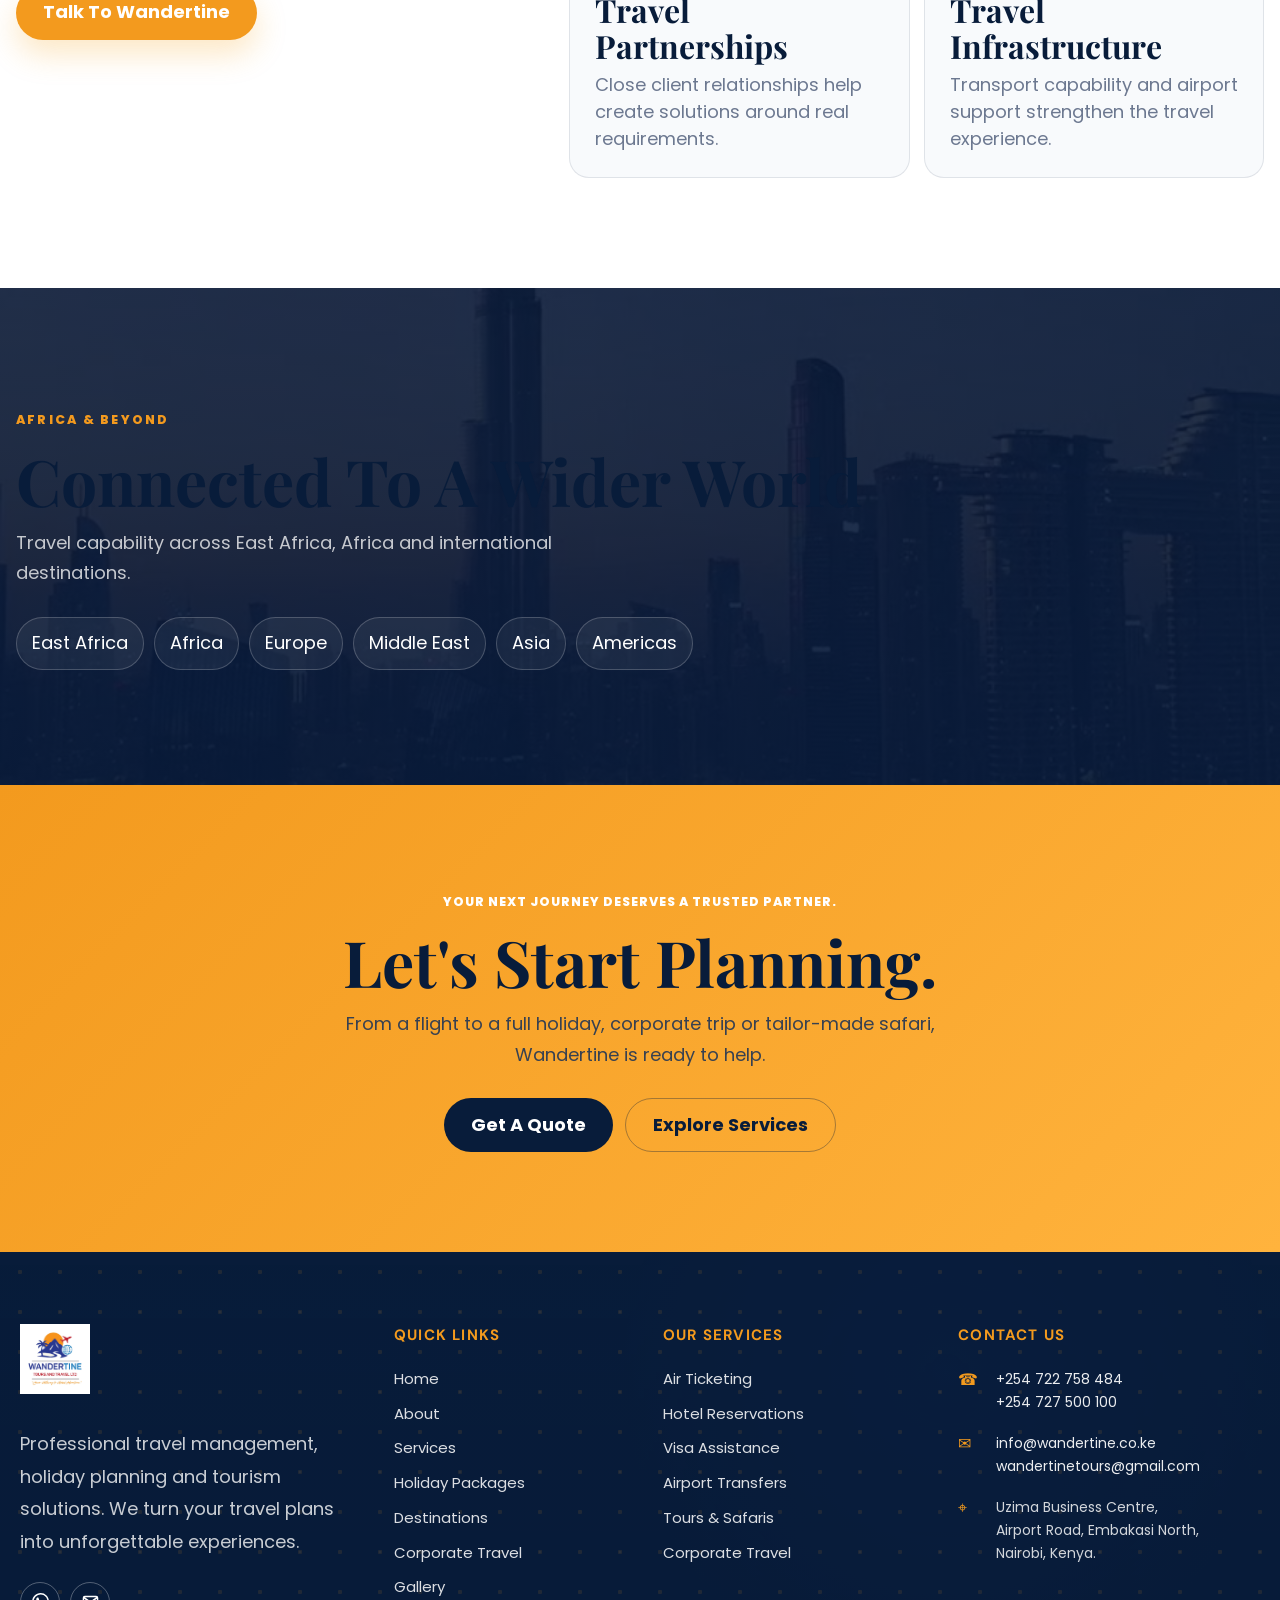
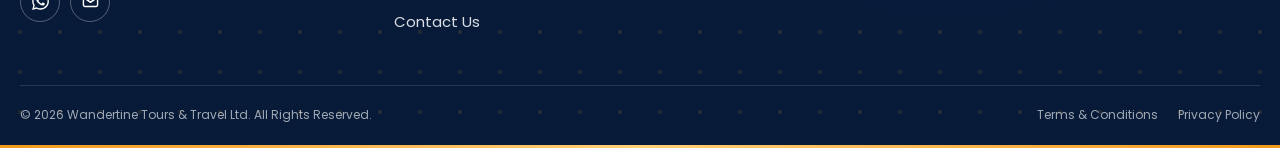
==== commit 4205e635: "Add files via upload" ====
--- a/about.html
+++ b/about.html
@@ -1,513 +1,156 @@
-<!DOCTYPE html>
-<html lang="en">
-
-<head>
-
-<link rel="stylesheet"
-href="https://cdnjs.cloudflare.com/ajax/libs/font-awesome/6.5.1/css/all.min.css">
-
-<meta charset="UTF-8">
-<meta name="viewport" content="width=device-width, initial-scale=1.0">
-
-<title>About Us | Wandertine Tours & Travel Ltd</title>
-
-<link rel="stylesheet" href="style.css">
-
-<link href="https://fonts.googleapis.com/css2?family=Poppins:wght@300;400;500;600;700;800&display=swap" rel="stylesheet">
-
-</head>
-
-<body>
-
-<!-- TOP BAR -->
-
-<div class="topbar">
-
-<div>
-📍 Nairobi, Kenya
-</div>
-
-<div>
-Your Gateway To Global Adventures
-</div>
-
-<div>
-
-☎
-<a href="tel:+254727500100">
-+254 727 500 100
-</a>
-
-&nbsp;&nbsp;
-
-✉
-</div>
-  <a href="mailto:info@wandertinetoursandtravel.com">
-    info@wandertinetoursandtravel.com
-</a>
-    
-&nbsp;&nbsp;
-
-✉
-<a href="mailto:wandertinetravel@gmail.com">
-wandertinetravel@gmail.com
-</a>
-
-</div>
-
-</div>
-
-<!-- HEADER -->
-
-<header class="header">
-
-<div class="logo">
-<img src="logo.png" alt="Wandertine Logo">
-</div>
-
-<nav>
-
-<ul>
-
-<li><a href="index.html">Home</a></li>
-
-<li><a href="about.html">About</a></li>
-
-<li><a href="services.html">Services</a></li>
-
-<li><a href="destinations.html">Destinations</a></li>
-
-<li><a href="contact.html">Contact</a></li>
-
-</ul>
-
-</nav>
-
-<a href="#" class="quote-btn">
-Get A Quote
-</a>
-
-</header>
-
-<!-- PAGE HERO -->
-
-<section class="page-hero">
-
-<h1>About Wandertine</h1>
-
-<p>
-
-Delivering exceptional travel experiences through
-professionalism, innovation and personalized service.
-
-</p>
-
-</section>
-
-<section class="about-page">
-
-    <div class="about-page-image">
-
-        <img src="office-image.jpg" alt="Wandertine Logo">
-
-    </div>
-
-    <div class="about-page-content">
-
-        <span class="section-tag">
-            WHO WE ARE
-        </span>
-
-        <h2>
-            Creating Exceptional Travel Experiences Across The Globe
-        </h2>
-
-        <p>
-            Wandertine Tours & Travel Ltd is a leading travel management company
-            providing corporate travel, holiday packages, visa assistance,
-            conference travel, hotel reservations and safari experiences.
-        </p>
-
-        <p>
-            Our mission is to deliver seamless, reliable and memorable travel
-            experiences while maintaining the highest standards of professionalism
-            and customer care.
-        </p>
-
-    </div>
-
-</section>
-
-<!-- COMPANY OVERVIEW -->
-
-<section class="about-page">
-
-<div class="about-page-image">
-
-<img src="about-1.png" alt="hero">
-
-</div>
-
-<div class="about-page-content">
-
-<h2>Who We Are</h2>
-
-<p>
-
-Wandertine Tours & Travel Ltd is a leading travel
-management company based in Nairobi, Kenya,
-providing comprehensive travel solutions for
-corporate clients, government institutions,
-organizations and individual travelers.
-
-</p>
-
-<p>
-
-We specialize in corporate travel management,
-air ticketing, hotel reservations, visa assistance,
-airport transfers, conference travel,
-holiday packages, tours and safari experiences
-across Africa and worldwide.
-
-</p>
-
-<p>
-
-Our commitment is to deliver reliable,
-cost-effective and seamless travel experiences
-through professional service and global partnerships.
-
-</p>
-
-</div>
-
-</section>
-
-<!-- MISSION & VISION -->
-
-<section class="mission-vision">
-
-    <div class="mv-card">
-
-        <h3>Our Mission</h3>
-
-        <p>
-            To provide innovative, reliable and personalized travel solutions
-            that exceed customer expectations.
-        </p>
-
-    </div>
-
-    <div class="mv-card">
-
-        <h3>Our Vision</h3>
-
-        <p>
-            To become Africa's most trusted travel management company and
-            preferred partner for global travel experiences.
-        </p>
-
-    </div>
-
-</section>
-
-<section class="leadership">
-
-<h2>Leadership & Expertise</h2>
-
-<p>
-
-Our team combines years of experience in travel management,
-international tourism, corporate travel solutions and customer service.
-
-</p>
-
-<div class="leadership-image">
-
-<img src="leadership.png" alt="hero">
-
-</div>
-
-</section>
-<!-- CORE VALUES -->
-
-<section class="values">
-
-<h2>Our Core Values</h2>
-
-<div class="values-grid">
-
-<div class="value-card">
-
-🤝
-
-<h3>Integrity</h3>
-
-<p>
-
-We operate with honesty,
-transparency and professionalism.
-
-</p>
-
-</div>
-
-<div class="value-card">
-
-⭐
-
-<h3>Excellence</h3>
-
-<p>
-
-Delivering outstanding service
-in every client interaction.
-
-</p>
-
-</div>
-
-<div class="value-card">
-
-🌍
-
-<h3>Innovation</h3>
-
-<p>
-
-Providing modern travel solutions
-for today's traveler.
-
-</p>
-
-</div>
-
-<div class="value-card">
-
-❤️
-
-<h3>Customer Focus</h3>
-
-<p>
-
-Putting clients at the center
-of everything we do.
-
-</p>
-
-</div>
-
-</div>
-
-</section>
-
-<!-- WHY CHOOSE US -->
-
-<section class="why-us">
-
-<h2>Why Choose Wandertine?</h2>
-
-<div class="why-grid">
-
-<div class="why-card">
-
-✈️
-
-<h3>Industry Expertise</h3>
-
-<p>
-
-Professional travel consultants
-with extensive experience.
-
-</p>
-
-</div>
-
-<div class="why-card">
-
-🌍
-
-<h3>Global Network</h3>
-
-<p>
-
-Access to worldwide travel
-partners and destinations.
-
-</p>
-
-</div>
-
-<div class="why-card">
-
-💼
-
-<h3>Corporate Solutions</h3>
-
-<p>
-
-Customized travel management
-for organizations.
-
-</p>
-
-</div>
-
-<div class="why-card">
-
-🕒
-
-<h3>24/7 Support</h3>
-
-<p>
-
-Dedicated assistance whenever
-you need it.
-
-</p>
-
-</div>
-
-</div>
-
-</section>
-
-<!-- CTA -->
-
-<section class="cta">
-
-<h2>
-
-Ready To Travel With Confidence?
-
-</h2>
-
-<p>
-
-Let Wandertine manage every detail
-of your next journey.
-
-</p>
-
-<br>
-
-<a href="contact.html" class="btn-primary">
-
-Contact Us Today
-
-</a>
-
-</section>
-
-<section class="about-stats">
-
-<div>
-<h2>5000+</h2>
-<p>Happy Travelers</p>
-</div>
-
-<div>
-<h2>50+</h2>
-<p>Destinations</p>
-</div>
-
-<div>
-<h2>15+</h2>
-<p>Years Experience</p>
-</div>
-
-<div>
-<h2>24/7</h2>
-<p>Support</p>
-</div>
-
-</section>
-
-<!-- FOOTER -->
-
-<footer class="footer">
-
-<div class="footer-grid">
-
-<div>
-
-<h3>Wandertine Tours & Travel</h3>
-
-<p>
-
-Your trusted partner for corporate travel,
-holidays, safaris and global travel solutions.
-
-</p>
-
-</div>
-
-<div>
-
-<h3>Quick Links</h3>
-
-<p>Home</p>
-<p>About</p>
-<p>Services</p>
-<p>Destinations</p>
-<p>Contact</p>
-
-</div>
-
-<div>
-
-<h3>Services</h3>
-
-<p>Air Ticketing</p>
-<p>Visa Assistance</p>
-<p>Hotel Reservations</p>
-<p>Corporate Travel</p>
-<p>Tours & Safaris</p>
-
-</div>
-
-<div>
-
-<h3>Contact</h3>
-
-<p>📞 <a href="tel:+254727500100">
-+254 727 500 100
-</a></p>
-
-<p><p>
-✉
-<a href="mailto:wandertinetravel@gmail.com">
-wandertinetravel@gmail.com
-</a>
-  <a href="mailto:info@wandertinetoursandtravel.com">
-   ✉ info@wandertinetoursandtravel.com
-</a>
-</p></p>
-
-<p>📍 Nairobi, Kenya</p>
-
-</div>
-
-</div>
-
-<div class="footer-bottom">
-
-© 2026 Wandertine Tours & Travel Ltd.
-All Rights Reserved.
-
-</div>
-
-</footer>
-
-<a
-href="https://wa.me/254727500100?text=Hello%20Wandertine%20Travel,%20I%20would%20like%20assistance%20with%20my%20travel%20plans."
-class="whatsapp-float"
-target="_blank">
-
-<i class="fab fa-whatsapp"></i>
-
-</a>
-</body>
-</html>
+<!DOCTYPE html><html lang="en"><head><meta charset="UTF-8"><meta name="viewport" content="width=device-width, initial-scale=1.0"><meta name="description" content="Discover Wandertine Tours & Travel, a Kenya-based travel partner focused on thoughtful planning, reliable service and memorable journeys."><title>About Wandertine Tours & Travel | Travel With Purpose</title><link rel="preconnect" href="https://fonts.googleapis.com"><link rel="preconnect" href="https://fonts.gstatic.com" crossorigin><link href="https://fonts.googleapis.com/css2?family=DM+Sans:wght@400;500;600;700&family=Playfair+Display:wght@600;700&display=swap" rel="stylesheet"><link rel="stylesheet" href="assets/css/base.css">
+<link rel="stylesheet" href="assets/css/layout.css">
+<link rel="stylesheet" href="assets/css/components.css">
+<link rel="stylesheet" href="assets/css/header.css">
+<link rel="stylesheet" href="assets/css/hero.css">
+<link rel="stylesheet" href="assets/css/sections.css">
+<link rel="stylesheet" href="assets/css/style.css">
+<link rel="stylesheet" href="assets/css/premium.css">
+<link rel="stylesheet" href="assets/css/about.css"><style>.about-page main{padding-top:126px}@media(max-width:991px){.about-page main{padding-top:82px}}</style>
+<link rel="stylesheet" href="assets/css/integration.css">
+  <link rel="stylesheet" href="assets/css/brand-overrides.css">
+
+<link rel="canonical" href="https://wandertine.co.ke/about.html">
+<meta property="og:type" content="website">
+<meta property="og:title" content="About Wandertine Tours & Travel | Travel With Purpose">
+<meta property="og:description" content="Discover Wandertine Tours & Travel, a Kenya-based travel partner focused on thoughtful planning, reliable service and memorable journeys.">
+<meta property="og:url" content="https://wandertine.co.ke/about.html">
+<meta property="og:site_name" content="Wandertine Tours & Travel">
+<meta name="twitter:card" content="summary_large_image">
+<meta name="twitter:title" content="About Wandertine Tours & Travel | Travel With Purpose">
+<meta name="twitter:description" content="Discover Wandertine Tours & Travel, a Kenya-based travel partner focused on thoughtful planning, reliable service and memorable journeys.">
+<link rel="icon" href="assets/images/logo-2.jpeg" type="image/jpeg">
+<script type="application/ld+json">{"@context": "https://schema.org", "@type": "TravelAgency", "name": "Wandertine Tours & Travel Ltd.", "url": "https://wandertine.co.ke/about.html", "email": "info@wandertine.co.ke", "telephone": "+254722758484", "address": {"@type": "PostalAddress", "streetAddress": "Uzima Business Centre, Airport Road, Embakasi North", "addressLocality": "Nairobi", "addressCountry": "KE"}, "areaServed": ["Kenya", "East Africa", "International"], "sameAs": ["https://wa.me/254722758484"]}</script>
+<link rel="stylesheet" href="assets/css/v4-final-polish.css">
+<link rel="stylesheet" href="assets/css/v5-sitewide-polish.css">
+<link rel="stylesheet" href="assets/css/final-quality-pass.css">
+<link rel="stylesheet" href="assets/css/v6-mobile-footer-polish.css">
+</head><body class="about-page">
+<header class="site-header">
+    <div class="topbar">
+        <div class="container flex-between">
+            <div>Explore beyond borders. Travel with confidence.</div>
+            <div>
+                <a href="tel:+254722758484">+254 722 758 484</a>
+                <span> · </span>
+                <a href="mailto:info@wandertine.co.ke">info@wandertine.co.ke</a>
+            </div>
+        </div>
+    </div>
+
+    <div class="navbar">
+        <div class="container">
+            <a class="logo" href="index.html" aria-label="Wandertine Tours">
+                <img src="assets/images/logo-white.png" alt="Wandertine Tours">
+            </a>
+
+            <nav id="mobileMenu" aria-label="Main navigation">
+        <ul>
+          <li><a href="index.html">Home</a></li>
+          <li><a href="about.html" class="active">About</a></li>
+          <li><a href="services.html">Services</a></li>
+          <li><a href="packages.html">Packages</a></li>
+          <li><a href="destinations.html">Destinations</a></li>
+          <li><a href="corporate.html">Corporate</a></li>
+          <li><a href="index.html#gallery">Gallery</a></li>
+          <li><a href="contact.html">Contact</a></li>
+        </ul>
+      </nav>
+
+            <a class="quote-btn" href="contact.html">Plan Your Trip</a>
+
+            <button class="menu-toggle" type="button"
+                    aria-label="Open menu"
+                    aria-expanded="false"
+                    aria-controls="mobileMenu">☰</button>
+        </div>
+    </div>
+</header>
+<main>
+<section class="about-hero premium-about-hero"><div class="about-hero-media"><div class="about-hero-main"><img src="https://images.unsplash.com/photo-1493246507139-91e8fad9978e?auto=format&fit=crop&w=1200&q=85" alt="Wandertine travel experience"></div><div class="about-hero-stack"><img src="https://images.unsplash.com/photo-1469474968028-56623f02e42e?auto=format&fit=crop&w=1200&q=85" alt="Kenya safari experience"><img src="https://images.unsplash.com/photo-1494783367193-149034c05e8f?auto=format&fit=crop&w=1200&q=85" alt="Diani beach holiday"></div><div class="hero-photo-badge"><strong>WANDERTINE</strong><span>Travel • Explore • Experience</span></div></div><div class="container about-hero-content"><span class="about-kicker">WANDERTINE TOURS &amp; TRAVEL LTD</span><h1>Travel With Purpose.<span>Experience The Difference.</span></h1><p>A professional travel partner connecting people, businesses and destinations through reliable, personalized travel solutions.</p><div class="about-hero-actions"><a href="contact.html" class="about-btn">Plan Your Journey</a><a href="#who-we-are" class="outline-btn">Discover Wandertine</a></div></div></section>
+<section class="about-intro premium-intro" id="who-we-are"><div class="container about-intro-grid"><div class="about-intro-image"><img src="https://images.unsplash.com/photo-1519681393784-d120267933ba?auto=format&fit=crop&w=1200&q=85" alt="Wandertine travel experience" loading="lazy" decoding="async"><div class="experience-card"><strong>24/7</strong><span>Travel Support</span></div></div><div class="about-intro-content"><span class="section-label">Who We Are</span><h2>A Travel Company Built Around Your Journey</h2><p>Wandertine Tours &amp; Travel Ltd is a premier travel and tour company based in Embakasi North, Airport Road, near Jomo Kenyatta International Airport, within Uzima Business Centre, Nairobi.</p><p>We bring together travel planning, air ticketing, hotel reservations, visa assistance, corporate travel, conferences, inbound tours, outbound holidays and tailor-made experiences.</p><div class="intro-highlights"><div><strong>01</strong><span>Personalized planning</span></div><div><strong>02</strong><span>Local &amp; international travel</span></div><div><strong>03</strong><span>Professional support</span></div></div><a href="contact.html" class="about-btn">Plan Your Journey</a></div></div></section>
+<section class="about-photo-strip"><div class="container"><div class="photo-strip-heading"><span class="section-label">The Wandertine Experience</span><h2>From African Safaris To Global Escapes</h2><p>Travel planning, discovery and experiences brought together in one journey.</p></div><div class="photo-mosaic"><figure class="photo-large"><img src="https://images.unsplash.com/photo-1776773109742-ef7dcb0cf0d0?auto=format&fit=crop&w=1200&q=85" alt="Safari adventure" loading="lazy" decoding="async"><figcaption>Safari &amp; Adventure</figcaption></figure><figure><img src="https://images.unsplash.com/photo-1500530855697-b586d89ba3ee?auto=format&fit=crop&w=1200&q=85" alt="Diani beach holiday" loading="lazy" decoding="async"><figcaption>Beach Escapes</figcaption></figure><figure><img src="https://images.unsplash.com/photo-1534177616072-ef7dc120449d?auto=format&fit=crop&w=1200&q=85" alt="Dubai travel" loading="lazy" decoding="async"><figcaption>International Holidays</figcaption></figure><figure class="photo-wide"><img src="https://images.unsplash.com/photo-1511739001486-6bfe10ce785f?auto=format&fit=crop&w=1200&q=85" alt="Kenya destination" loading="lazy" decoding="async"><figcaption>Kenya &amp; East Africa</figcaption></figure></div></div></section>
+<section class="vision-section"><div class="container"><div class="section-heading centered"><span class="section-label light">Our Direction</span><h2>What Drives Wandertine</h2><p>Professionalism, innovation, affordability and genuine attention to the traveler.</p></div><div class="direction-grid"><article class="direction-card"><span class="direction-number">01</span><div class="direction-icon">◎</div><h3>Our Vision</h3><p>To be Kenya's most trusted and innovative travel solutions provider, delivering memorable experiences across the globe.</p></article><article class="direction-card featured"><span class="direction-number">02</span><div class="direction-icon">✦</div><h3>Our Mission</h3><p>To provide reliable, affordable and personalized travel and tour services through professionalism, innovation and a customer-first approach.</p></article><article class="direction-card"><span class="direction-number">03</span><div class="direction-icon">♡</div><h3>Our Promise</h3><p>We build our service around genuine customer needs, expectations and travel concerns.</p></article></div></div></section>
+<section class="values-section"><div class="container"><div class="values-layout"><div class="values-copy"><span class="section-label">Our Core Values</span><h2>The Standards Behind Every Journey</h2><p>The way we work matters as much as the journeys we arrange. Our values guide how we communicate, plan, advise and support clients.</p><a href="contact.html" class="text-link">Speak to our team <span>→</span></a></div><div class="values-grid"><article class="value-card"><span>01</span><h3>Integrity</h3><p>Transparent, honest and ethical operations.</p></article><article class="value-card"><span>02</span><h3>Excellence</h3><p>Going the extra mile to exceed expectations.</p></article><article class="value-card"><span>03</span><h3>Innovation</h3><p>Modern solutions that improve the client experience.</p></article><article class="value-card"><span>04</span><h3>Customer Focus</h3><p>Keeping our clients at the heart of what we do.</p></article><article class="value-card"><span>05</span><h3>Teamwork</h3><p>Collaboration that creates better outcomes.</p></article></div></div></div></section>
+<section class="divisions-section"><div class="container"><div class="division-heading"><div><span class="section-label light">Our Capabilities</span><h2>More Than A Holiday Booking</h2></div><img src="https://images.unsplash.com/photo-1528543606781-2f6e6857f318?auto=format&fit=crop&w=1200&q=85" alt="Wandertine safari capability" loading="lazy" decoding="async"></div><div class="division-list"><article class="division-row"><div class="division-number">01</div><div><h3>International &amp; Domestic Travel</h3><p>International, regional and domestic air ticketing, hotel reservations and travel support.</p></div><span>✈</span></article><article class="division-row"><div class="division-number">02</div><div><h3>Inbound Tours</h3><p>Kenya and East Africa experiences with tailor-made itineraries, transport and hotel/lodge arrangements.</p></div><span>◎</span></article><article class="division-row"><div class="division-number">03</div><div><h3>Outbound Holidays</h3><p>Packaged holidays, special-interest trips, cultural activities, city tours and excursions.</p></div><span>◌</span></article><article class="division-row"><div class="division-number">04</div><div><h3>Groups, Conferences &amp; Events</h3><p>Venue guidance, delegate travel, accommodation, transfers, meet-and-greet and excursions.</p></div><span>▣</span></article></div></div></section>
+<section class="credentials-section"><div class="container"><div class="section-heading centered"><span class="section-label">Professional Standards</span><h2>Built On Industry Recognition</h2><p>Professional standards and industry connections that support responsible travel services.</p></div><div class="credential-grid"><article class="credential-card"><div class="credential-mark">TRA</div><h3>Tourism Regulatory Authority</h3><p>Supporting compliant and responsible tourism services within Kenya's regulatory framework.</p></article><article class="credential-card"><div class="credential-mark">KATA</div><h3>Kenya Association of Travel Agents</h3><p>Professional travel agency standards, training and industry networking.</p></article><article class="credential-card"><div class="credential-mark">KATO</div><h3>Kenya Association of Tour Operators</h3><p>Quality tour operations, responsible tourism and destination promotion.</p></article><article class="credential-card"><div class="credential-mark">IATA</div><h3>International Air Transport Association</h3><p>International airline ticketing and related industry standards.</p></article></div></div></section>
+<section class="why-wandertine"><div class="container"><div class="why-layout"><div><span class="section-label">Why Choose Us</span><h2>Travel Expertise With A Personal Touch</h2><p>Budget awareness, responsive support, client partnership and travel infrastructure working together.</p><a href="contact.html" class="about-btn">Talk To Wandertine</a></div><div class="why-points"><div><strong>01</strong><h3>Budget Conscious</h3><p>Solutions are designed with client budgets in mind.</p></div><div><strong>02</strong><h3>Responsive Support</h3><p>Support extends beyond normal office hours when needed.</p></div><div><strong>03</strong><h3>Travel Partnerships</h3><p>Close client relationships help create solutions around real requirements.</p></div><div><strong>04</strong><h3>Travel Infrastructure</h3><p>Transport capability and airport support strengthen the travel experience.</p></div></div></div></div></section>
+<section class="reach-section"><div class="container"><div class="reach-content"><span class="section-label light">Africa &amp; Beyond</span><h2>Connected To A Wider World</h2><p>Travel capability across East Africa, Africa and international destinations.</p><div class="reach-tags"><span>East Africa</span><span>Africa</span><span>Europe</span><span>Middle East</span><span>Asia</span><span>Americas</span></div></div></div></section>
+<section class="about-cta"><div class="container"><span>Your next journey deserves a trusted partner.</span><h2>Let's Start Planning.</h2><p>From a flight to a full holiday, corporate trip or tailor-made safari, Wandertine is ready to help.</p><div class="cta-buttons"><a href="contact.html" class="about-btn">Get A Quote</a><a href="services.html" class="outline-btn">Explore Services</a></div></div></section>
+</main>
+<footer class="footer">
+  <div class="container">
+    <div class="footer-grid">
+      <div class="footer-brand">
+        <a class="footer-logo" href="index.html" aria-label="Wandertine Tours home">
+          <img src="assets/images/logo-white.png" alt="Wandertine Tours & Travel">
+        </a>
+        <p>Professional travel management, holiday planning and tourism solutions. We turn your travel plans into unforgettable experiences.</p>
+        <div class="footer-socials" aria-label="Contact options">
+          <a href="https://wa.me/254722758484" target="_blank" rel="noopener" aria-label="WhatsApp"><svg viewBox="0 0 24 24" aria-hidden="true"><path d="M20.5 3.5A11.8 11.8 0 0 0 12.08 0C5.57 0 .27 5.3.27 11.8c0 2.08.54 4.12 1.57 5.91L.2 24l6.44-1.69a11.76 11.76 0 0 0 5.44 1.3h.01c6.5 0 11.79-5.3 11.79-11.81 0-3.15-1.23-6.1-3.38-8.3ZM12.09 21.7h-.01a9.82 9.82 0 0 1-5-1.36l-.36-.21-3.82 1 1.02-3.72-.23-.38a9.84 9.84 0 1 1 8.4 4.67Zm5.4-7.37c-.3-.15-1.76-.87-2.03-.97-.27-.1-.47-.15-.67.15-.2.3-.77.97-.95 1.17-.17.2-.35.22-.65.07-.3-.15-1.25-.46-2.38-1.47-.88-.79-1.47-1.76-1.64-2.06-.17-.3-.02-.46.13-.61.13-.13.3-.35.45-.52.15-.17.2-.3.3-.5.1-.2.05-.37-.03-.52-.07-.15-.67-1.62-.92-2.22-.24-.58-.49-.5-.67-.51h-.57c-.2 0-.52.07-.8.37-.27.3-1.05 1.02-1.05 2.49s1.07 2.89 1.22 3.09c.15.2 2.1 3.21 5.1 4.5.71.31 1.27.49 1.7.63.72.23 1.37.2 1.89.12.58-.09 1.76-.72 2.01-1.42.25-.7.25-1.3.17-1.42-.07-.13-.27-.2-.57-.35Z"/></svg></a>
+          <a href="mailto:info@wandertine.co.ke" aria-label="Email"><svg viewBox="0 0 24 24" aria-hidden="true"><path d="M20 4H4a3 3 0 0 0-3 3v10a3 3 0 0 0 3 3h16a3 3 0 0 0 3-3V7a3 3 0 0 0-3-3Zm0 2-8 5.5L4 6h16ZM4 18a1 1 0 0 1-1-1V8.2l8.43 5.8a1 1 0 0 0 1.14 0L21 8.2V17a1 1 0 0 1-1 1H4Z"/></svg></a>
+        </div>
+      </div>
+      <div class="footer-column">
+        <h3>Quick Links</h3>
+        <div class="footer-links">
+          <a href="index.html">Home</a>
+          <a href="about.html">About</a>
+          <a href="services.html">Services</a>
+          <a href="packages.html">Holiday Packages</a>
+          <a href="destinations.html">Destinations</a>
+          <a href="corporate.html">Corporate Travel</a>
+          <a href="index.html#gallery">Gallery</a>
+          <a href="contact.html">Contact Us</a>
+        </div>
+      </div>
+      <div class="footer-column">
+        <h3>Our Services</h3>
+        <div class="footer-links">
+          <a href="services.html">Air Ticketing</a>
+          <a href="services.html">Hotel Reservations</a>
+          <a href="services.html">Visa Assistance</a>
+          <a href="services.html">Airport Transfers</a>
+          <a href="packages.html">Tours & Safaris</a>
+          <a href="corporate.html">Corporate Travel</a>
+        </div>
+      </div>
+      <div class="footer-contact">
+        <h3>Contact Us</h3>
+        <div class="footer-contact-list">
+          <div class="footer-contact-item">
+            <span class="contact-icon">☎</span>
+            <div>
+              <a href="tel:+254722758484">+254 722 758 484</a><br>
+              <a href="tel:+254727500100">+254 727 500 100</a>
+            </div>
+          </div>
+          <div class="footer-contact-item">
+            <span class="contact-icon">✉</span>
+            <div>
+              <a href="mailto:info@wandertine.co.ke">info@wandertine.co.ke</a><br>
+              <a href="mailto:wandertinetours@gmail.com">wandertinetours@gmail.com</a>
+            </div>
+          </div>
+          <div class="footer-contact-item">
+            <span class="contact-icon">⌖</span>
+            <div>Uzima Business Centre,<br>Airport Road, Embakasi North,<br>Nairobi, Kenya.</div>
+          </div>
+        </div>
+      </div>
+    </div>
+    <div class="footer-bottom">
+      <p>© <span data-current-year>2026</span> Wandertine Tours & Travel Ltd. All Rights Reserved.</p>
+      <div class="footer-legal">
+        <a href="terms.html">Terms &amp; Conditions</a>
+        <a href="privacy.html">Privacy Policy</a>
+      </div>
+    </div>
+  </div>
+</footer>
+
+<script src="assets/js/main.js"></script><a class="wandertine-whatsapp" href="https://wa.me/254722758484" target="_blank" rel="noopener" aria-label="Chat with Wandertine Tours on WhatsApp">
+  <span class="wandertine-whatsapp-icon" aria-hidden="true"><svg viewBox="0 0 24 24"><path d="M20.5 3.5A11.8 11.8 0 0 0 12.08 0C5.57 0 .27 5.3.27 11.8c0 2.08.54 4.12 1.57 5.91L.2 24l6.44-1.69a11.76 11.76 0 0 0 5.44 1.3h.01c6.5 0 11.79-5.3 11.79-11.81 0-3.15-1.23-6.1-3.38-8.3ZM12.09 21.7h-.01a9.82 9.82 0 0 1-5-1.36l-.36-.21-3.82 1 1.02-3.72-.23-.38a9.84 9.84 0 1 1 8.4 4.67Zm5.4-7.37c-.3-.15-1.76-.87-2.03-.97-.27-.1-.47-.15-.67.15-.2.3-.77.97-.95 1.17-.17.2-.35.22-.65.07-.3-.15-1.25-.46-2.38-1.47-.88-.79-1.47-1.76-1.64-2.06-.17-.3-.02-.46.13-.61.13-.13.3-.35.45-.52.15-.17.2-.3.3-.5.1-.2.05-.37-.03-.52-.07-.15-.67-1.62-.92-2.22-.24-.58-.49-.5-.67-.51h-.57c-.2 0-.52.07-.8.37-.27.3-1.05 1.02-1.05 2.49s1.07 2.89 1.22 3.09c.15.2 2.1 3.21 5.1 4.5.71.31 1.27.49 1.7.63.72.23 1.37.2 1.89.12.58-.09 1.76-.72 2.01-1.42.25-.7.25-1.3.17-1.42-.07-.13-.27-.2-.57-.35Z"/></svg></span>
+  <span class="wandertine-whatsapp-text"><strong>Chat with us</strong><small>WhatsApp</small></span>
+</a>
+</body></html>
--- a/assets/css/base.css
+++ b/assets/css/base.css
@@ -0,0 +1,259 @@
+/* =========================================================
+   WANDERTINE TOURS & TRAVEL
+   BASE STYLES
+   Version 2.0
+========================================================= */
+
+/* ===============================
+GOOGLE FONTS
+=============================== */
+
+@import url('https://fonts.googleapis.com/css2?family=Playfair+Display:wght@600;700;800&family=Poppins:wght@300;400;500;600;700&display=swap');
+
+/* ===============================
+CSS VARIABLES
+=============================== */
+
+:root{
+/* Brand */
+--primary:#1F3B93;
+--secondary:#1D75BC;
+--accent:#F39A1E;
+--accent-dark:#D68000;
+
+/* Neutral */
+
+--dark:#081C3A;
+--dark-2:#12294D;
+
+--text:#374151;
+--text-light:#6B7280;
+
+--white:#FFFFFF;
+--background:#FFFFFF;
+--section:#F8FAFC;
+
+--border:#E5E7EB;
+
+/* Status */
+
+--success:#16A34A;
+--danger:#DC2626;
+
+/* Typography */
+
+--heading:'Playfair Display',serif;
+--body:'Poppins',sans-serif;
+
+/* Width */
+
+--container:1320px;
+
+/* Radius */
+
+--radius-sm:12px;
+--radius-md:18px;
+--radius-lg:28px;
+--radius-xl:40px;
+--radius-round:999px;
+
+/* Shadows */
+
+--shadow-sm:
+0 8px 25px rgba(15,23,42,.05);
+
+--shadow-md:
+0 20px 45px rgba(15,23,42,.08);
+
+--shadow-lg:
+0 35px 80px rgba(15,23,42,.12);
+
+/* Transition */
+
+--transition:.35s ease;
+
+/* Spacing */
+
+--space-xs:.5rem;
+--space-sm:1rem;
+--space-md:2rem;
+--space-lg:3rem;
+--space-xl:5rem;
+--space-2xl:7rem;
+
+}
+
+/* ===============================
+RESET
+=============================== */
+
+*,
+*::before,
+*::after{
+
+margin:0;
+padding:0;
+box-sizing:border-box;
+
+}
+
+html{
+
+scroll-behavior:smooth;
+scroll-padding-top:90px;
+
+}
+
+body{
+
+font-family:var(--body);
+font-size:18px;
+line-height:1.7;
+color:var(--text);
+background:var(--background);
+overflow-x:hidden;
+text-rendering:optimizeLegibility;
+-webkit-font-smoothing:antialiased;
+
+}
+
+/* ===============================
+IMAGES
+=============================== */
+
+img{
+
+display:block;
+width:100%;
+height:auto;
+
+}
+
+/* ===============================
+LINKS
+=============================== */
+
+a{
+
+text-decoration:none;
+color:inherit;
+transition:var(--transition);
+
+}
+
+/* ===============================
+LISTS
+=============================== */
+
+ul{
+
+list-style:none;
+
+}
+
+/* ===============================
+BUTTONS
+=============================== */
+
+button{
+
+font:inherit;
+cursor:pointer;
+border:none;
+background:none;
+
+}
+
+/* ===============================
+INPUTS
+=============================== */
+
+input,
+textarea,
+select{
+
+font:inherit;
+
+}
+
+/* ===============================
+HEADINGS
+=============================== */
+
+h1,
+h2,
+h3,
+h4,
+h5,
+h6{
+
+font-family:var(--heading);
+font-weight:700;
+line-height:1.15;
+color:var(--dark);
+
+}
+
+h1{
+
+font-size:clamp(3rem,6vw,5rem);
+
+}
+
+h2{
+
+font-size:clamp(2.2rem,5vw,3.5rem);
+
+}
+
+h3{
+
+font-size:clamp(1.6rem,3vw,2rem);
+
+}
+
+p{
+
+margin-bottom:1rem;
+
+}
+
+/* ===============================
+SELECTION
+=============================== */
+
+::selection{
+
+background:var(--accent);
+color:var(--white);
+
+}
+
+/* ===============================
+SCROLLBAR
+=============================== */
+
+::-webkit-scrollbar{
+
+width:10px;
+
+}
+
+::-webkit-scrollbar-track{
+
+background:#EEF2F7;
+
+}
+
+::-webkit-scrollbar-thumb{
+
+background:var(--primary);
+border-radius:999px;
+
+}
+
+::-webkit-scrollbar-thumb:hover{
+
+background:var(--accent);
+
+}
--- a/assets/css/layout.css
+++ b/assets/css/layout.css
@@ -0,0 +1,224 @@
+/* =========================================================
+   WANDERTINE TOURS & TRAVEL
+   LAYOUT SYSTEM
+   Version 2.0
+========================================================= */
+
+/* ===============================
+CONTAINER
+=============================== */
+
+.container{
+    width:min(var(--container), calc(100% - 2rem));
+    margin-inline:auto;
+}
+
+/* Wider container for hero */
+.container-wide{
+    width:min(1400px, calc(100% - 2rem));
+    margin-inline:auto;
+}
+
+/* Narrow container for forms/content */
+.container-sm{
+    width:min(900px, calc(100% - 2rem));
+    margin-inline:auto;
+}
+
+/* ===============================
+SECTION SPACING
+=============================== */
+
+.section{
+    padding:var(--space-2xl) 0;
+}
+
+.section-sm{
+    padding:var(--space-xl) 0;
+}
+
+.section-lg{
+    padding:9rem 0;
+}
+
+/* ===============================
+GRID SYSTEM
+=============================== */
+
+.grid{
+    display:grid;
+    gap:2rem;
+}
+
+.grid-2{
+    display:grid;
+    grid-template-columns:repeat(2,1fr);
+    gap:3rem;
+    align-items:center;
+}
+
+.grid-3{
+    display:grid;
+    grid-template-columns:repeat(3,1fr);
+    gap:2rem;
+}
+
+.grid-4{
+    display:grid;
+    grid-template-columns:repeat(4,1fr);
+    gap:2rem;
+}
+
+/* Auto-fit Grid */
+
+.grid-auto{
+    display:grid;
+    grid-template-columns:repeat(auto-fit,minmax(280px,1fr));
+    gap:2rem;
+}
+
+/* ===============================
+FLEX UTILITIES
+=============================== */
+
+.flex{
+    display:flex;
+}
+
+.flex-center{
+    display:flex;
+    justify-content:center;
+    align-items:center;
+}
+
+.flex-between{
+    display:flex;
+    justify-content:space-between;
+    align-items:center;
+}
+
+.flex-column{
+    display:flex;
+    flex-direction:column;
+}
+
+/* ===============================
+ALIGNMENT
+=============================== */
+
+.text-center{
+    text-align:center;
+}
+
+.text-left{
+    text-align:left;
+}
+
+.text-right{
+    text-align:right;
+}
+
+/* ===============================
+WIDTH HELPERS
+=============================== */
+
+.w-100{
+    width:100%;
+}
+
+.mx-auto{
+    margin-inline:auto;
+}
+
+/* ===============================
+DISPLAY HELPERS
+=============================== */
+
+.hidden{
+    display:none;
+}
+
+.relative{
+    position:relative;
+}
+
+.absolute{
+    position:absolute;
+}
+
+/* ===============================
+GAP UTILITIES
+=============================== */
+
+.gap-sm{
+    gap:1rem;
+}
+
+.gap-md{
+    gap:2rem;
+}
+
+.gap-lg{
+    gap:3rem;
+}
+
+/* ===============================
+SECTION TITLE
+=============================== */
+
+.section-title{
+    max-width:760px;
+    margin:0 auto 4rem;
+    text-align:center;
+}
+
+.section-title span{
+    display:inline-block;
+    color:var(--accent);
+    font-weight:600;
+    text-transform:uppercase;
+    letter-spacing:2px;
+    margin-bottom:1rem;
+}
+
+.section-title h2{
+    margin-bottom:1.2rem;
+}
+
+.section-title p{
+    color:var(--text-light);
+    margin:0;
+}
+
+/* ===============================
+RESPONSIVE
+=============================== */
+
+@media(max-width:992px){
+
+    .grid-2,
+    .grid-3,
+    .grid-4{
+        grid-template-columns:1fr;
+    }
+
+    .flex-between{
+        flex-direction:column;
+        gap:2rem;
+    }
+
+    .section{
+        padding:5rem 0;
+    }
+
+}
+
+@media(max-width:768px){
+
+    .container,
+    .container-wide,
+    .container-sm{
+        width:min(100%, calc(100% - 1.5rem));
+    }
+
+}
--- a/assets/css/components.css
+++ b/assets/css/components.css
@@ -0,0 +1,405 @@
+/* =========================================================
+   WANDERTINE TOURS & TRAVEL
+   COMPONENTS
+   Version 2.0
+========================================================= */
+
+
+/* ===========================
+PRIMARY BUTTON
+=========================== */
+
+.btn{
+    display:inline-flex;
+    align-items:center;
+    justify-content:center;
+    gap:.7rem;
+    padding:16px 34px;
+    border-radius:var(--radius-round);
+    font-weight:600;
+    transition:var(--transition);
+    cursor:pointer;
+    white-space:nowrap;
+}
+
+.btn-primary{
+    background:var(--accent);
+    color:var(--white);
+    box-shadow:var(--shadow-sm);
+}
+
+.btn-primary:hover{
+    transform:translateY(-4px);
+    background:var(--accent-dark);
+    box-shadow:var(--shadow-md);
+}
+
+
+/* ===========================
+SECONDARY BUTTON
+=========================== */
+
+.btn-secondary{
+    border:2px solid var(--white);
+    color:var(--white);
+}
+
+.btn-secondary:hover{
+    background:var(--white);
+    color:var(--dark);
+}
+
+
+/* ===========================
+OUTLINE BUTTON
+=========================== */
+
+.btn-outline{
+    border:2px solid var(--primary);
+    color:var(--primary);
+    background:transparent;
+}
+
+.btn-outline:hover{
+    background:var(--primary);
+    color:var(--white);
+}
+
+
+/* ===========================
+TEXT BUTTON
+=========================== */
+
+.btn-text{
+
+    color:var(--primary);
+    font-weight:600;
+    display:inline-flex;
+    align-items:center;
+    gap:.5rem;
+
+}
+
+.btn-text i{
+
+    transition:var(--transition);
+
+}
+
+.btn-text:hover i{
+
+    transform:translateX(6px);
+
+}
+
+
+/* ===========================
+SECTION BADGE
+=========================== */
+
+.badge{
+
+display:inline-flex;
+align-items:center;
+gap:.6rem;
+
+padding:10px 22px;
+
+background:#EEF4FF;
+
+color:var(--primary);
+
+border-radius:999px;
+
+font-size:.9rem;
+
+font-weight:600;
+
+text-transform:uppercase;
+
+letter-spacing:1px;
+
+}
+
+
+/* ===========================
+CARD
+=========================== */
+
+.card{
+
+background:var(--white);
+
+border-radius:var(--radius-lg);
+
+box-shadow:var(--shadow-sm);
+
+overflow:hidden;
+
+transition:var(--transition);
+
+}
+
+.card:hover{
+
+transform:translateY(-8px);
+
+box-shadow:var(--shadow-lg);
+
+}
+
+
+/* ===========================
+CARD IMAGE
+=========================== */
+
+.card-image{
+
+overflow:hidden;
+
+}
+
+.card-image img{
+
+transition:.7s;
+
+}
+
+.card:hover img{
+
+transform:scale(1.08);
+
+}
+
+
+/* ===========================
+CARD CONTENT
+=========================== */
+
+.card-content{
+
+padding:2rem;
+
+}
+
+
+/* ===========================
+IMAGE WRAPPER
+=========================== */
+
+.image-box{
+
+overflow:hidden;
+
+border-radius:var(--radius-lg);
+
+}
+
+.image-box img{
+
+transition:.8s;
+
+}
+
+.image-box:hover img{
+
+transform:scale(1.08);
+
+}
+
+
+/* ===========================
+FORM
+=========================== */
+
+.form-group{
+
+display:flex;
+
+flex-direction:column;
+
+gap:.6rem;
+
+}
+
+.form-control{
+
+width:100%;
+
+padding:18px;
+
+border:1px solid var(--border);
+
+border-radius:14px;
+
+background:var(--white);
+
+transition:var(--transition);
+
+}
+
+.form-control:focus{
+
+border-color:var(--primary);
+
+outline:none;
+
+box-shadow:0 0 0 4px rgba(31,59,147,.08);
+
+}
+
+
+/* ===========================
+LABEL
+=========================== */
+
+label{
+
+font-weight:500;
+
+color:var(--dark);
+
+}
+
+
+/* ===========================
+TAG
+=========================== */
+
+.tag{
+
+display:inline-flex;
+
+padding:8px 18px;
+
+background:#EEF4FF;
+
+border-radius:999px;
+
+font-size:.85rem;
+
+font-weight:600;
+
+color:var(--primary);
+
+}
+
+
+/* ===========================
+ICON BOX
+=========================== */
+
+.icon-box{
+
+width:70px;
+
+height:70px;
+
+border-radius:20px;
+
+background:#EEF4FF;
+
+display:flex;
+
+justify-content:center;
+
+align-items:center;
+
+font-size:28px;
+
+color:var(--primary);
+
+transition:var(--transition);
+
+}
+
+.card:hover .icon-box{
+
+background:var(--accent);
+
+color:white;
+
+}
+
+
+/* ===========================
+DIVIDER
+=========================== */
+
+.divider{
+
+width:70px;
+
+height:4px;
+
+background:var(--accent);
+
+border-radius:999px;
+
+margin:1.5rem auto;
+
+}
+
+
+/* ===========================
+OVERLAY
+=========================== */
+
+.overlay{
+
+position:absolute;
+
+inset:0;
+
+background:linear-gradient(
+180deg,
+rgba(8,28,58,.1),
+rgba(8,28,58,.8)
+);
+
+}
+
+
+/* ===========================
+ANIMATIONS
+=========================== */
+
+.fade-up{
+
+opacity:0;
+
+transform:translateY(40px);
+
+transition:.8s ease;
+
+}
+
+.fade-up.show{
+
+opacity:1;
+
+transform:translateY(0);
+
+}
+
+
+/* ===========================
+SMALL SHADOW
+=========================== */
+
+.shadow{
+
+box-shadow:var(--shadow-sm);
+
+}
+
+
+/* ===========================
+MEDIUM SHADOW
+=========================== */
+
+.shadow-lg{
+
+box-shadow:var(--shadow-lg);
+
+}
--- a/assets/css/header.css
+++ b/assets/css/header.css
@@ -0,0 +1,569 @@
+/* =========================================================
+   WANDERTINE TOURS — HEADER V3
+   Production header system
+   ========================================================= */
+
+:root{
+    --header-topbar-height: 42px;
+    --header-nav-height: 84px;
+    --header-total-height: 126px;
+    --header-transition: .35s cubic-bezier(.22,1,.36,1);
+}
+
+/* ---------------------------------------------------------
+   Header shell
+   --------------------------------------------------------- */
+
+.site-header,
+.header{
+    position: fixed;
+    inset: 0 0 auto 0;
+    width: 100%;
+    z-index: 1000;
+    transition:
+        background var(--header-transition),
+        box-shadow var(--header-transition),
+        transform var(--header-transition);
+}
+
+.site-header.is-hidden,
+.header.is-hidden{
+    transform: translateY(-100%);
+}
+
+/* ---------------------------------------------------------
+   Top bar
+   --------------------------------------------------------- */
+
+.topbar{
+    min-height: var(--header-topbar-height);
+    display: flex;
+    align-items: center;
+    background: rgba(8,28,58,.96);
+    color: #fff;
+    font-size: .82rem;
+    letter-spacing: .01em;
+}
+
+.topbar .container{
+    width: min(1320px, calc(100% - 48px));
+    margin-inline: auto;
+}
+
+.topbar .flex-between{
+    min-height: var(--header-topbar-height);
+}
+
+.topbar a{
+    color: inherit;
+    text-decoration: none;
+    transition: color .25s ease;
+}
+
+.topbar a:hover{
+    color: var(--gold, #f39a1e);
+}
+
+/* ---------------------------------------------------------
+   Main navigation
+   --------------------------------------------------------- */
+
+.navbar{
+    position: relative;
+    min-height: var(--header-nav-height);
+    background: rgba(8,28,58,.20);
+    border-bottom: 1px solid rgba(255,255,255,.14);
+    backdrop-filter: blur(12px);
+    -webkit-backdrop-filter: blur(12px);
+    transition:
+        background var(--header-transition),
+        border-color var(--header-transition),
+        box-shadow var(--header-transition);
+}
+
+.site-header.scrolled .navbar,
+.header.scrolled .navbar,
+.navbar.scrolled{
+    background: rgba(255,255,255,.97);
+    border-bottom-color: transparent;
+    box-shadow: 0 12px 35px rgba(8,28,58,.10);
+}
+
+/* ---------------------------------------------------------
+   Header container
+   --------------------------------------------------------- */
+
+.navbar .container{
+    width: min(1320px, calc(100% - 48px));
+    min-height: var(--header-nav-height);
+    margin-inline: auto;
+    display: flex;
+    align-items: center;
+    justify-content: space-between;
+    gap: 34px;
+}
+
+/* Prevent global .flex-between responsive rules from
+   changing the header into a column. */
+.navbar .flex-between{
+    flex-direction: row;
+    gap: 34px;
+    width: 100%;
+}
+
+/* ---------------------------------------------------------
+   Logo
+   --------------------------------------------------------- */
+
+.logo{
+    flex: 0 0 auto;
+    display: inline-flex;
+    align-items: center;
+    text-decoration: none;
+}
+
+.logo img{
+    display: block;
+    width: auto;
+    height: 56px;
+    max-width: 210px;
+    object-fit: contain;
+    transition:
+        height var(--header-transition),
+        transform var(--header-transition);
+}
+
+.site-header.scrolled .logo img,
+.header.scrolled .logo img{
+    height: 48px;
+}
+
+/* ---------------------------------------------------------
+   Navigation
+   --------------------------------------------------------- */
+
+.header nav,
+.navbar nav{
+    flex: 1 1 auto;
+    display: flex;
+    justify-content: center;
+    min-width: 0;
+}
+
+.header nav ul,
+.navbar nav ul,
+#mobileMenu{
+    display: flex;
+    align-items: center;
+    justify-content: center;
+    gap: 28px;
+    list-style: none;
+    margin: 0;
+    padding: 0;
+}
+
+.header nav li,
+.navbar nav li{
+    margin: 0;
+    padding: 0;
+}
+
+.header nav a,
+.navbar nav a,
+#mobileMenu a{
+    position: relative;
+    display: inline-flex;
+    align-items: center;
+    min-height: 44px;
+    color: #fff;
+    text-decoration: none;
+    font-size: .91rem;
+    font-weight: 600;
+    letter-spacing: .01em;
+    white-space: nowrap;
+    transition: color .25s ease;
+}
+
+.site-header.scrolled .header nav a,
+.site-header.scrolled .navbar nav a,
+.header.scrolled .header nav a,
+.header.scrolled .navbar nav a,
+.navbar.scrolled nav a{
+    color: var(--dark, #081c3a);
+}
+
+.header nav a::after,
+.navbar nav a::after{
+    content: "";
+    position: absolute;
+    left: 0;
+    right: 0;
+    bottom: 3px;
+    width: 0;
+    height: 2px;
+    margin-inline: auto;
+    border-radius: 999px;
+    background: var(--gold, #f39a1e);
+    transition: width .3s ease;
+}
+
+.header nav a:hover,
+.header nav a.active,
+.navbar nav a:hover,
+.navbar nav a.active{
+    color: var(--gold, #f39a1e);
+}
+
+.header nav a:hover::after,
+.header nav a.active::after,
+.navbar nav a:hover::after,
+.navbar nav a.active::after{
+    width: 100%;
+}
+
+/* ---------------------------------------------------------
+   Dropdown-ready navigation
+   --------------------------------------------------------- */
+
+.header nav li.has-dropdown,
+.navbar nav li.has-dropdown{
+    position: relative;
+}
+
+.header nav li.has-dropdown > a::before,
+.navbar nav li.has-dropdown > a::before{
+    content: "";
+    width: 6px;
+    height: 6px;
+    margin-left: 8px;
+    margin-top: -3px;
+    border-right: 1.5px solid currentColor;
+    border-bottom: 1.5px solid currentColor;
+    transform: rotate(45deg);
+    transition: transform .25s ease;
+}
+
+.header nav li.has-dropdown:hover > a::before,
+.navbar nav li.has-dropdown:hover > a::before{
+    transform: rotate(225deg) translate(-1px,-1px);
+}
+
+.nav-dropdown{
+    position: absolute;
+    top: calc(100% + 12px);
+    left: 50%;
+    min-width: 220px;
+    padding: 12px;
+    transform: translate(-50%, 8px);
+    opacity: 0;
+    visibility: hidden;
+    pointer-events: none;
+    background: #fff;
+    border: 1px solid rgba(8,28,58,.08);
+    border-radius: 16px;
+    box-shadow: 0 20px 50px rgba(8,28,58,.14);
+    transition:
+        opacity .25s ease,
+        transform .25s ease,
+        visibility .25s ease;
+}
+
+.has-dropdown:hover > .nav-dropdown,
+.has-dropdown:focus-within > .nav-dropdown{
+    opacity: 1;
+    visibility: visible;
+    pointer-events: auto;
+    transform: translate(-50%, 0);
+}
+
+.nav-dropdown a{
+    width: 100%;
+    padding: 10px 12px;
+    border-radius: 10px;
+    color: var(--dark, #081c3a) !important;
+}
+
+.nav-dropdown a:hover{
+    background: #f8fafc;
+    color: var(--primary, #1F3B93) !important;
+}
+
+.nav-dropdown a::after{
+    display: none !important;
+}
+
+/* ---------------------------------------------------------
+   Header CTA
+   --------------------------------------------------------- */
+
+.quote-btn,
+.header-cta{
+    flex: 0 0 auto;
+    display: inline-flex;
+    align-items: center;
+    justify-content: center;
+    min-height: 46px;
+    padding: 0 22px;
+    border: 1px solid transparent;
+    border-radius: 999px;
+    background: linear-gradient(135deg,
+        var(--gold, #f39a1e),
+        #D68000);
+    color: #fff !important;
+    text-decoration: none;
+    font-size: .88rem;
+    font-weight: 700;
+    white-space: nowrap;
+    box-shadow: 0 9px 22px rgba(243,154,30,.20);
+    transition:
+        transform .25s ease,
+        box-shadow .25s ease,
+        background .25s ease;
+}
+
+.quote-btn:hover,
+.header-cta:hover{
+    color: #fff !important;
+    transform: translateY(-2px);
+    box-shadow: 0 14px 30px rgba(243,154,30,.30);
+}
+
+.quote-btn::after,
+.header-cta::after{
+    display: none !important;
+}
+
+/* ---------------------------------------------------------
+   Mobile menu button
+   --------------------------------------------------------- */
+
+.menu-toggle{
+    flex: 0 0 44px;
+    width: 44px;
+    height: 44px;
+    display: none;
+    align-items: center;
+    justify-content: center;
+    padding: 0;
+    border: 0;
+    border-radius: 12px;
+    background: transparent;
+    color: #fff;
+    cursor: pointer;
+    font-size: 1.5rem;
+    line-height: 1;
+    transition: background .25s ease, color .25s ease;
+}
+
+.site-header.scrolled .menu-toggle,
+.header.scrolled .menu-toggle{
+    color: var(--dark, #081c3a);
+}
+
+.menu-toggle:hover{
+    background: rgba(255,255,255,.12);
+}
+
+.site-header.scrolled .menu-toggle:hover,
+.header.scrolled .menu-toggle:hover{
+    background: #f3f6fb;
+}
+
+.menu-toggle[aria-expanded="true"]{
+    background: rgba(243,154,30,.14);
+    color: var(--gold, #f39a1e);
+}
+
+/* ---------------------------------------------------------
+   Accessibility
+   --------------------------------------------------------- */
+
+.header nav a:focus-visible,
+.navbar nav a:focus-visible,
+.quote-btn:focus-visible,
+.header-cta:focus-visible,
+.menu-toggle:focus-visible{
+    outline: 3px solid rgba(243,154,30,.45);
+    outline-offset: 4px;
+}
+
+/* ---------------------------------------------------------
+   Tablet / mobile
+   --------------------------------------------------------- */
+
+@media (max-width: 1100px){
+    :root{
+        --header-nav-height: 78px;
+        --header-total-height: 120px;
+    }
+
+    .navbar .container,
+    .topbar .container{
+        width: min(100% - 36px, 1100px);
+    }
+
+    .header nav ul,
+    .navbar nav ul{
+        gap: 18px;
+    }
+
+    .header nav a,
+    .navbar nav a{
+        font-size: .84rem;
+    }
+
+    .quote-btn,
+    .header-cta{
+        padding-inline: 18px;
+    }
+}
+
+@media (max-width: 900px){
+    .topbar{
+        display: none;
+    }
+
+    :root{
+        --header-nav-height: 76px;
+        --header-total-height: 76px;
+    }
+
+    .navbar .container{
+        width: min(100% - 32px, 760px);
+        min-height: var(--header-nav-height);
+        gap: 16px;
+    }
+
+    .logo img,
+    .site-header.scrolled .logo img,
+    .header.scrolled .logo img{
+        height: 50px;
+    }
+
+    .menu-toggle{
+        display: inline-flex;
+    }
+
+    .header nav,
+    .navbar nav{
+        position: absolute;
+        top: 100%;
+        left: 0;
+        width: 100%;
+        max-height: calc(100vh - var(--header-nav-height));
+        overflow-y: auto;
+        display: none;
+        justify-content: flex-start;
+        padding: 14px 16px 22px;
+        background: rgba(255,255,255,.98);
+        border-top: 1px solid rgba(8,28,58,.06);
+        box-shadow: 0 18px 35px rgba(8,28,58,.12);
+        backdrop-filter: blur(18px);
+    }
+
+    .header nav.active,
+    .navbar nav.active,
+    .header nav.is-open,
+    .navbar nav.is-open{
+        display: flex;
+    }
+
+    .header nav ul,
+    .navbar nav ul,
+    #mobileMenu{
+        width: min(100%, 720px);
+        margin-inline: auto;
+        flex-direction: column;
+        align-items: stretch;
+        justify-content: flex-start;
+        gap: 4px;
+    }
+
+    .header nav li,
+    .navbar nav li{
+        width: 100%;
+    }
+
+    .header nav a,
+    .navbar nav a,
+    #mobileMenu a,
+    .site-header.scrolled .header nav a,
+    .site-header.scrolled .navbar nav a{
+        width: 100%;
+        min-height: 48px;
+        padding: 0 14px;
+        border-radius: 10px;
+        color: var(--dark, #081c3a);
+    }
+
+    .header nav a:hover,
+    .navbar nav a:hover,
+    .header nav a.active,
+    .navbar nav a.active{
+        background: #f5f8fc;
+        color: var(--primary, #1F3B93);
+    }
+
+    .header nav a::after,
+    .navbar nav a::after{
+        display: none;
+    }
+
+    .header nav li.has-dropdown > a::before,
+    .navbar nav li.has-dropdown > a::before{
+        margin-left: auto;
+    }
+
+    .nav-dropdown{
+        position: static;
+        min-width: 0;
+        padding: 4px 0 4px 14px;
+        transform: none;
+        opacity: 1;
+        visibility: visible;
+        pointer-events: auto;
+        display: none;
+        border: 0;
+        border-radius: 0;
+        box-shadow: none;
+    }
+
+    .has-dropdown:hover > .nav-dropdown,
+    .has-dropdown:focus-within > .nav-dropdown{
+        display: block;
+        transform: none;
+    }
+
+    .quote-btn,
+    .header-cta{
+        display: none;
+    }
+}
+
+@media (max-width: 520px){
+    .navbar .container{
+        width: calc(100% - 24px);
+    }
+
+    .logo img,
+    .site-header.scrolled .logo img,
+    .header.scrolled .logo img{
+        height: 46px;
+        max-width: 180px;
+    }
+}
+
+/* ---------------------------------------------------------
+   Reduced motion
+   --------------------------------------------------------- */
+
+@media (prefers-reduced-motion: reduce){
+    .site-header,
+    .navbar,
+    .logo img,
+    nav a,
+    .quote-btn,
+    .header-cta{
+        transition: none !important;
+    }
+}
--- a/assets/css/hero.css
+++ b/assets/css/hero.css
@@ -0,0 +1,548 @@
+/* =========================================================
+   WANDERTINE TOURS — HERO V3
+   Cinematic, responsive hero system
+   ========================================================= */
+
+:root{
+    --hero-min-height: 760px;
+    --hero-top-space: 126px;
+}
+
+/* ---------------------------------------------------------
+   Hero shell
+   --------------------------------------------------------- */
+
+.hero{
+    position: relative;
+    isolation: isolate;
+    min-height: max(var(--hero-min-height), 100svh);
+    display: flex;
+    align-items: center;
+    overflow: hidden;
+    color: #fff;
+    background: #081c3a;
+}
+
+/* Keep the hero below the fixed header without creating
+   an artificial top padding that can clip content. */
+.hero::before{
+    content: "";
+    position: absolute;
+    inset: 0;
+    z-index: -3;
+    background:
+        radial-gradient(circle at 75% 35%, rgba(31,59,147,.24), transparent 34%),
+        linear-gradient(115deg, rgba(8,28,58,.92) 0%, rgba(8,28,58,.64) 46%, rgba(8,28,58,.38) 100%);
+}
+
+/* ---------------------------------------------------------
+   Video background
+   --------------------------------------------------------- */
+
+.hero-video,
+.hero video{
+    position: absolute;
+    inset: 0;
+    z-index: -4;
+    width: 100%;
+    height: 100%;
+    object-fit: cover;
+    object-position: center center;
+    background: #081c3a;
+}
+
+/* Dark cinematic treatment */
+.hero-video::after{
+    content: "";
+    position: absolute;
+    inset: 0;
+    background: rgba(8,28,58,.25);
+}
+
+/* If the video element itself is used, this overlay sits
+   above it through the hero pseudo elements below. */
+.hero::after{
+    content: "";
+    position: absolute;
+    inset: 0;
+    z-index: -2;
+    pointer-events: none;
+    background:
+        linear-gradient(180deg, rgba(8,28,58,.42) 0%, rgba(8,28,58,.08) 24%, rgba(8,28,58,.16) 68%, rgba(8,28,58,.72) 100%),
+        linear-gradient(90deg, rgba(8,28,58,.50), transparent 68%);
+}
+
+/* ---------------------------------------------------------
+   Hero inner container
+   --------------------------------------------------------- */
+
+.hero .container,
+.hero-container{
+    position: relative;
+    z-index: 2;
+    width: min(1320px, calc(100% - 48px));
+    margin-inline: auto;
+    padding-top: var(--hero-top-space);
+    padding-bottom: 80px;
+}
+
+.hero-content{
+    width: min(760px, 100%);
+    display: flex;
+    flex-direction: column;
+    align-items: flex-start;
+    justify-content: center;
+}
+
+/* ---------------------------------------------------------
+   Eyebrow / badge
+   --------------------------------------------------------- */
+
+.hero-tag,
+.hero-eyebrow{
+    display: inline-flex;
+    align-items: center;
+    gap: 10px;
+    margin-bottom: 22px;
+    padding: 9px 16px;
+    border: 1px solid rgba(255,255,255,.20);
+    border-radius: 999px;
+    background: rgba(255,255,255,.10);
+    color: rgba(255,255,255,.96);
+    backdrop-filter: blur(12px);
+    -webkit-backdrop-filter: blur(12px);
+    font-size: .76rem;
+    font-weight: 700;
+    letter-spacing: .15em;
+    text-transform: uppercase;
+}
+
+.hero-tag::before,
+.hero-eyebrow::before{
+    content: "";
+    width: 7px;
+    height: 7px;
+    border-radius: 50%;
+    background: var(--gold, #f39a1e);
+    box-shadow: 0 0 0 5px rgba(243,154,30,.13);
+}
+
+/* ---------------------------------------------------------
+   Heading
+   --------------------------------------------------------- */
+
+.hero h1{
+    max-width: 900px;
+    margin: 0 0 22px;
+    color: #fff;
+    font-size: clamp(3.15rem, 6.4vw, 6.5rem);
+    line-height: .98;
+    font-weight: 800;
+    letter-spacing: -.045em;
+    text-wrap: balance;
+    text-shadow: 0 8px 35px rgba(0,0,0,.20);
+}
+
+.hero h1 span{
+    color: var(--gold, #f39a1e);
+}
+
+.hero .hero-highlight{
+    color: var(--gold, #f39a1e);
+}
+
+/* ---------------------------------------------------------
+   Supporting text
+   --------------------------------------------------------- */
+
+.hero p{
+    width: min(650px, 100%);
+    margin: 0 0 32px;
+    color: rgba(255,255,255,.90);
+    font-size: clamp(1rem, 1.35vw, 1.18rem);
+    line-height: 1.85;
+    text-wrap: pretty;
+}
+
+/* ---------------------------------------------------------
+   Buttons
+   --------------------------------------------------------- */
+
+.hero-buttons{
+    display: flex;
+    align-items: center;
+    flex-wrap: wrap;
+    gap: 13px;
+}
+
+.hero .btn-primary,
+.hero .btn-secondary{
+    margin: 0;
+}
+
+.hero .btn-primary{
+    display: inline-flex;
+    align-items: center;
+    justify-content: center;
+    min-height: 54px;
+    padding: 0 27px;
+    border-radius: 999px;
+    background: linear-gradient(135deg, var(--gold, #f39a1e), #D68000);
+    color: #fff;
+    text-decoration: none;
+    font-weight: 700;
+    box-shadow: 0 14px 30px rgba(243,154,30,.22);
+    transition: transform .3s ease, box-shadow .3s ease;
+}
+
+.hero .btn-primary:hover{
+    transform: translateY(-3px);
+    box-shadow: 0 18px 38px rgba(243,154,30,.32);
+}
+
+.hero .btn-secondary{
+    display: inline-flex;
+    align-items: center;
+    justify-content: center;
+    min-height: 54px;
+    padding: 0 27px;
+    border: 1px solid rgba(255,255,255,.50);
+    border-radius: 999px;
+    background: rgba(255,255,255,.08);
+    color: #fff;
+    text-decoration: none;
+    font-weight: 700;
+    backdrop-filter: blur(10px);
+    -webkit-backdrop-filter: blur(10px);
+    transition: background .3s ease, color .3s ease, transform .3s ease;
+}
+
+.hero .btn-secondary:hover{
+    background: #fff;
+    color: var(--dark, #081c3a);
+    transform: translateY(-3px);
+}
+
+/* ---------------------------------------------------------
+   Hero badges / trust row
+   --------------------------------------------------------- */
+
+.hero-badges{
+    display: flex;
+    align-items: center;
+    flex-wrap: wrap;
+    gap: 10px;
+    margin-top: 32px;
+}
+
+.hero-badges a,
+.hero-badges span{
+    display: inline-flex;
+    align-items: center;
+    min-height: 40px;
+    padding: 0 15px;
+    border: 1px solid rgba(255,255,255,.16);
+    border-radius: 999px;
+    background: rgba(255,255,255,.08);
+    color: rgba(255,255,255,.92);
+    text-decoration: none;
+    font-size: .82rem;
+    font-weight: 600;
+    backdrop-filter: blur(10px);
+    -webkit-backdrop-filter: blur(10px);
+}
+
+/* ---------------------------------------------------------
+   Optional hero visual/card
+   --------------------------------------------------------- */
+
+.hero-image{
+    position: relative;
+    width: min(44%, 560px);
+    min-height: 460px;
+    margin-left: auto;
+    z-index: 2;
+}
+
+.hero-image img{
+    width: 100%;
+    height: 100%;
+    display: block;
+    object-fit: cover;
+    border-radius: 28px;
+    box-shadow: 0 30px 70px rgba(0,0,0,.22);
+}
+
+.hero-layout{
+    display: grid;
+    grid-template-columns: minmax(0,1.1fr) minmax(320px,.7fr);
+    align-items: center;
+    gap: clamp(40px, 6vw, 100px);
+}
+
+/* ---------------------------------------------------------
+   Scroll indicator
+   --------------------------------------------------------- */
+
+.hero-scroll{
+    position: absolute;
+    left: 50%;
+    bottom: 25px;
+    z-index: 4;
+    display: inline-flex;
+    flex-direction: column;
+    align-items: center;
+    gap: 7px;
+    transform: translateX(-50%);
+    color: rgba(255,255,255,.72);
+    text-decoration: none;
+    font-size: .68rem;
+    font-weight: 700;
+    letter-spacing: .14em;
+    text-transform: uppercase;
+}
+
+.hero-scroll-line{
+    position: relative;
+    width: 1px;
+    height: 38px;
+    overflow: hidden;
+    background: rgba(255,255,255,.25);
+}
+
+.hero-scroll-line::after{
+    content: "";
+    position: absolute;
+    top: -100%;
+    left: 0;
+    width: 100%;
+    height: 50%;
+    background: #fff;
+    animation: heroScroll 2s ease-in-out infinite;
+}
+
+@keyframes heroScroll{
+    0%{transform:translateY(0);}
+    60%,100%{transform:translateY(300%);}
+}
+
+/* ---------------------------------------------------------
+   Entrance animations
+   --------------------------------------------------------- */
+
+.hero-content > *{
+    animation: heroFadeUp .8s cubic-bezier(.22,1,.36,1) both;
+}
+
+.hero-content > :nth-child(1){animation-delay:.08s;}
+.hero-content > :nth-child(2){animation-delay:.16s;}
+.hero-content > :nth-child(3){animation-delay:.24s;}
+.hero-content > :nth-child(4){animation-delay:.32s;}
+.hero-content > :nth-child(5){animation-delay:.40s;}
+
+@keyframes heroFadeUp{
+    from{
+        opacity:0;
+        transform:translateY(24px);
+    }
+    to{
+        opacity:1;
+        transform:translateY(0);
+    }
+}
+
+/* ---------------------------------------------------------
+   Video fallback / loading
+   --------------------------------------------------------- */
+
+.hero.video-loading{
+    background:
+        linear-gradient(rgba(8,28,58,.76),rgba(8,28,58,.76)),
+        url("../images/hero-poster.jpg") center/cover no-repeat,
+        #081c3a;
+}
+
+.hero video[poster]{
+    object-position:center;
+}
+
+/* ---------------------------------------------------------
+   Tablet
+   --------------------------------------------------------- */
+
+@media (max-width: 1100px){
+    .hero{
+        min-height: max(720px, 100svh);
+    }
+
+    .hero .container,
+    .hero-container{
+        width: min(100% - 36px, 1000px);
+        padding-top: 120px;
+        padding-bottom: 70px;
+    }
+
+    .hero h1{
+        font-size: clamp(3rem, 7vw, 5.4rem);
+    }
+
+    .hero-layout{
+        grid-template-columns: 1fr;
+    }
+
+    .hero-image{
+        width: min(560px, 100%);
+        min-height: 360px;
+        margin: 15px auto 0;
+    }
+}
+
+/* ---------------------------------------------------------
+   Mobile
+   --------------------------------------------------------- */
+
+@media (max-width: 900px){
+    .hero{
+        min-height: 100svh;
+        align-items: center;
+    }
+
+    .hero .container,
+    .hero-container{
+        width: calc(100% - 32px);
+        padding-top: 112px;
+        padding-bottom: 80px;
+    }
+
+    .hero-content{
+        width: 100%;
+        align-items: center;
+        text-align: center;
+    }
+
+    .hero h1{
+        max-width: 720px;
+        font-size: clamp(2.8rem, 12vw, 4.5rem);
+        line-height: 1.02;
+        letter-spacing: -.04em;
+    }
+
+    .hero p{
+        max-width: 620px;
+        font-size: 1rem;
+        line-height: 1.75;
+    }
+
+    .hero-buttons{
+        justify-content: center;
+    }
+
+    .hero-badges{
+        justify-content: center;
+    }
+
+    .hero-image{
+        width: 100%;
+        min-height: 320px;
+    }
+
+    .hero-scroll{
+        bottom: 14px;
+    }
+}
+
+/* ---------------------------------------------------------
+   Small phones
+   --------------------------------------------------------- */
+
+@media (max-width: 520px){
+    .hero .container,
+    .hero-container{
+        width: calc(100% - 24px);
+        padding-top: 104px;
+        padding-bottom: 70px;
+    }
+
+    .hero-tag,
+    .hero-eyebrow{
+        margin-bottom: 17px;
+        padding: 8px 13px;
+        font-size: .66rem;
+        letter-spacing: .12em;
+    }
+
+    .hero h1{
+        font-size: clamp(2.55rem, 13.5vw, 3.5rem);
+        margin-bottom: 18px;
+    }
+
+    .hero p{
+        margin-bottom: 25px;
+        font-size: .94rem;
+    }
+
+    .hero-buttons{
+        width: 100%;
+        flex-direction: column;
+        gap: 10px;
+    }
+
+    .hero .btn-primary,
+    .hero .btn-secondary{
+        width: min(100%, 330px);
+    }
+
+    .hero-badges{
+        gap: 8px;
+        margin-top: 25px;
+    }
+
+    .hero-badges a,
+    .hero-badges span{
+        font-size: .74rem;
+    }
+
+    .hero-image{
+        min-height: 260px;
+    }
+}
+
+/* ---------------------------------------------------------
+   Portrait video handling
+   --------------------------------------------------------- */
+
+/*
+   Wandertine's current hero video is portrait-oriented.
+   The desktop rule intentionally crops it rather than
+   stretching it. Mobile gets a more central crop.
+*/
+@media (min-width: 901px){
+    .hero video{
+        object-position: center 42%;
+    }
+}
+
+@media (max-width: 900px){
+    .hero video{
+        object-position: center center;
+    }
+}
+
+/* ---------------------------------------------------------
+   Reduced motion
+   --------------------------------------------------------- */
+
+@media (prefers-reduced-motion: reduce){
+    .hero-content > *{
+        animation: none !important;
+    }
+
+    .hero-scroll-line::after{
+        animation: none !important;
+    }
+
+    .hero .btn-primary,
+    .hero .btn-secondary{
+        transition: none !important;
+    }
+}
--- a/assets/css/sections.css
+++ b/assets/css/sections.css
@@ -0,0 +1,276 @@
+/* =========================================================
+   QUICK TRAVEL PLANNER
+========================================================= */
+
+.travel-planner{
+
+position:relative;
+
+margin-top:-80px;
+
+z-index:20;
+
+}
+
+.planner-card{
+
+background:white;
+
+border-radius:28px;
+
+padding:40px;
+
+box-shadow:
+0 30px 70px rgba(0,0,0,.12);
+
+}
+
+.planner-title{
+
+text-align:center;
+
+margin-bottom:35px;
+
+}
+
+.planner-title h2{
+
+font-size:2.2rem;
+
+margin-bottom:10px;
+
+color:var(--dark);
+
+}
+
+.planner-title p{
+
+color:var(--text-light);
+
+margin:0;
+
+}
+
+.planner-form{
+
+display:grid;
+
+grid-template-columns:
+repeat(5,1fr);
+
+gap:20px;
+
+align-items:end;
+
+}
+
+.field{
+
+display:flex;
+
+flex-direction:column;
+
+gap:10px;
+
+}
+
+.field label{
+
+font-size:.95rem;
+
+font-weight:600;
+
+color:var(--dark);
+
+}
+
+.field input,
+.field select{
+
+height:60px;
+
+padding:0 18px;
+
+border:1px solid var(--border);
+
+border-radius:14px;
+
+font-size:16px;
+
+transition:.3s;
+
+background:white;
+
+}
+
+.field input:focus,
+.field select:focus{
+
+outline:none;
+
+border-color:var(--primary);
+
+box-shadow:
+0 0 0 4px rgba(31,59,147,.08);
+
+}
+
+.planner-btn{
+
+height:60px;
+
+border:none;
+
+background:var(--accent);
+
+color:white;
+
+border-radius:14px;
+
+font-size:16px;
+
+font-weight:600;
+
+cursor:pointer;
+
+transition:.3s;
+
+}
+
+.planner-btn:hover{
+
+background:var(--accent-dark);
+
+transform:translateY(-3px);
+
+}
+
+@media(max-width:1100px){
+
+.planner-form{
+
+grid-template-columns:repeat(2,1fr);
+
+}
+
+}
+
+@media(max-width:700px){
+
+.travel-planner{
+
+margin-top:-30px;
+
+}
+
+.planner-card{
+
+padding:25px;
+
+}
+
+.planner-form{
+
+grid-template-columns:1fr;
+
+}
+
+}
+/* ==========================================
+HOME SERVICES
+========================================== */
+
+.services-home{
+    background:#fff;
+}
+
+.service-row{
+    display:grid;
+    grid-template-columns:1fr 1fr;
+    gap:80px;
+    align-items:center;
+    margin-bottom:120px;
+}
+
+.service-row:last-child{
+    margin-bottom:0;
+}
+
+.service-row.reverse .service-image{
+    order:2;
+}
+
+.service-row.reverse .service-content{
+    order:1;
+}
+
+.service-image{
+    border-radius:28px;
+    overflow:hidden;
+    box-shadow:var(--shadow-lg);
+    height:520px;
+}
+
+.service-image img{
+    width:100%;
+    height:100%;
+    object-fit:cover;
+    transition:.8s;
+}
+
+.service-row:hover .service-image img{
+    transform:scale(1.06);
+}
+
+.service-content h2{
+    margin:20px 0;
+}
+
+.service-content p{
+    color:var(--text-light);
+    margin-bottom:30px;
+}
+
+.service-features{
+    display:grid;
+    grid-template-columns:repeat(2,1fr);
+    gap:18px;
+    margin-bottom:35px;
+}
+
+.service-features div{
+    background:#F8FAFC;
+    padding:16px 18px;
+    border-radius:14px;
+    font-weight:500;
+    border:1px solid var(--border);
+    transition:.3s;
+}
+
+.service-features div:hover{
+    border-color:var(--primary);
+    transform:translateY(-4px);
+}
+
+@media(max-width:992px){
+
+    .service-row{
+        grid-template-columns:1fr;
+        gap:40px;
+        margin-bottom:80px;
+    }
+
+    .service-row.reverse .service-image,
+    .service-row.reverse .service-content{
+        order:initial;
+    }
+
+    .service-image{
+        height:350px;
+    }
+
+    .service-features{
+        grid-template-columns:1fr;
+    }
+
+}
--- a/assets/css/style.css
+++ b/assets/css/style.css
@@ -0,0 +1,8 @@
+@import url("base.css");
+@import url("layout.css");
+@import url("components.css");
+@import url("header.css");
+@import url("hero.css");
+@import url("sections.css");
+
+@import url("integration.css");
--- a/assets/css/premium.css
+++ b/assets/css/premium.css
@@ -0,0 +1,643 @@
+
+/* =========================================================
+   WANDERTINE PREMIUM VISUAL SYSTEM
+   Final homepage layer — loads after the base project CSS.
+========================================================= */
+
+:root{
+    --wt-navy:#081c3a;
+    --wt-navy-2:#081C3A;
+    --wt-gold:#f39a1e;
+    --wt-cream:#f7f4ee;
+    --wt-white:#fff;
+    --wt-muted:#6d7787;
+    --wt-border:rgba(8,28,58,.10);
+    --wt-shadow:0 24px 70px rgba(8,28,58,.12);
+    --wt-radius:28px;
+}
+
+html{scroll-behavior:smooth}
+body{
+    background:#fff;
+    color:var(--wt-navy);
+    overflow-x:hidden;
+}
+img{display:block}
+a{text-decoration:none}
+
+/* ---------- Header refinement ---------- */
+.site-header{
+    position:sticky !important;
+    top:0;
+    left:0;
+    right:0;
+    z-index:1000;
+    width:100%;
+}
+.topbar{
+    min-height:34px;
+    padding:8px 0 !important;
+    background:rgba(8,28,58,.97) !important;
+    font-size:12px !important;
+}
+.navbar{
+    background:rgba(255,255,255,.96) !important;
+    backdrop-filter:blur(18px);
+    -webkit-backdrop-filter:blur(18px);
+    box-shadow:0 10px 35px rgba(8,28,58,.08) !important;
+}
+.navbar > .container{
+    min-height:82px;
+}
+.logo img{
+    max-height:62px;
+    width:auto;
+}
+.navbar nav ul{
+    align-items:center;
+}
+.navbar nav a{
+    font-weight:600 !important;
+    transition:color .25s ease;
+}
+.navbar nav a:hover{color:var(--wt-gold) !important}
+.quote-btn{
+    box-shadow:0 10px 25px rgba(243,154,30,.25);
+}
+
+/* ---------- Hero ---------- */
+.hero{
+    min-height:100svh !important;
+    height:min(900px,100svh);
+    margin:0;
+    position:relative;
+    isolation:isolate;
+    display:flex;
+    align-items:flex-end;
+    overflow:hidden;
+}
+.hero-media{
+    position:absolute;
+    inset:0;
+    z-index:-5;
+    background:
+        linear-gradient(120deg,rgba(8,28,58,.94),rgba(8,28,58,.42) 55%,rgba(8,28,58,.20)),
+        url("https://images.unsplash.com/photo-1516026672322-bc52d61a55d5?auto=format&fit=crop&w=2200&q=88")
+        center/cover no-repeat;
+}
+.hero-media video,
+.hero-slide-media{
+    position:absolute;
+    inset:0;
+    width:100%;
+    height:100%;
+    object-fit:cover;
+}
+.hero-slide-media{
+    opacity:0;
+    transition:opacity 1.2s ease,transform 8s ease;
+    transform:scale(1.04);
+}
+.hero-slide-media.is-active{
+    opacity:1;
+    transform:scale(1);
+}
+.hero-video{
+    z-index:0;
+    opacity:.95;
+}
+.hero-shade{
+    position:absolute;
+    inset:0;
+    z-index:1;
+    background:
+      linear-gradient(90deg,rgba(8,28,58,.88) 0%,rgba(8,28,58,.55) 45%,rgba(8,28,58,.15) 100%),
+      linear-gradient(0deg,rgba(8,28,58,.72) 0%,transparent 48%);
+}
+.hero-content{
+    position:relative;
+    z-index:4;
+    width:100%;
+    height:auto !important;
+    padding:105px 0 105px !important;
+}
+.hero-text{
+    max-width:820px;
+}
+.hero-eyebrow{
+    display:inline-flex;
+    align-items:center;
+    gap:10px;
+    padding:9px 14px;
+    border:1px solid rgba(255,255,255,.28);
+    border-radius:999px;
+    background:rgba(255,255,255,.09);
+    backdrop-filter:blur(14px);
+    color:#fff;
+    text-transform:uppercase;
+    letter-spacing:.18em;
+    font-size:11px;
+    font-weight:700;
+}
+.hero h1{
+    margin:20px 0 22px !important;
+    color:#fff !important;
+    font-size:clamp(3.2rem,6.4vw,6.8rem) !important;
+    line-height:.93 !important;
+    letter-spacing:-.055em;
+    max-width:900px;
+}
+.hero h1 span{color:var(--wt-gold)}
+.hero p{
+    max-width:720px !important;
+    font-size:clamp(1rem,1.5vw,1.25rem) !important;
+    line-height:1.8 !important;
+}
+.hero-buttons{
+    margin-bottom:0 !important;
+}
+.hero-buttons .btn-primary,
+.hero-buttons .btn-secondary{
+    min-height:58px;
+    padding:0 28px;
+    display:inline-flex;
+    align-items:center;
+    justify-content:center;
+    border-radius:999px;
+    font-weight:700;
+}
+.hero-micro{
+    display:flex;
+    flex-wrap:wrap;
+    gap:10px;
+    margin-top:26px;
+}
+.hero-micro span{
+    padding:9px 13px;
+    border-radius:999px;
+    background:rgba(255,255,255,.09);
+    border:1px solid rgba(255,255,255,.15);
+    color:rgba(255,255,255,.9);
+    font-size:12px;
+}
+.hero-controls{
+    position:absolute;
+    z-index:5;
+    right:5%;
+    bottom:70px;
+    display:flex;
+    align-items:center;
+    gap:10px;
+}
+.hero-dot{
+    width:42px;
+    height:4px;
+    border:0;
+    border-radius:99px;
+    background:rgba(255,255,255,.35);
+    cursor:pointer;
+}
+.hero-dot.is-active{background:var(--wt-gold)}
+.hero-scroll{
+    z-index:5 !important;
+}
+
+/* ---------- Floating planner ---------- */
+.visual-planner{
+    position:relative;
+    z-index:20;
+    margin:-48px auto 0;
+}
+.visual-planner-inner{
+    background:#fff;
+    border:1px solid var(--wt-border);
+    border-radius:var(--wt-radius);
+    box-shadow:var(--wt-shadow);
+    padding:28px;
+}
+.visual-planner-grid{
+    display:grid;
+    grid-template-columns:1.15fr 1fr 1fr 1fr auto;
+    gap:14px;
+    align-items:end;
+}
+.visual-planner label{
+    display:block;
+    font-size:11px;
+    text-transform:uppercase;
+    letter-spacing:.12em;
+    font-weight:800;
+    color:var(--wt-muted);
+    margin-bottom:8px;
+}
+.visual-planner select,
+.visual-planner input{
+    width:100%;
+    height:54px;
+    border:1px solid var(--wt-border);
+    border-radius:14px;
+    padding:0 15px;
+    background:#fff;
+    color:var(--wt-navy);
+}
+.visual-planner button{
+    height:54px;
+    border:0;
+    border-radius:14px;
+    padding:0 24px;
+    background:var(--wt-gold);
+    color:#fff;
+    font-weight:800;
+    cursor:pointer;
+}
+
+/* ---------- Editorial sections ---------- */
+.premium-section{
+    padding:120px 0;
+}
+.premium-section.cream{background:var(--wt-cream)}
+.section-kicker{
+    display:inline-block;
+    color:var(--wt-gold);
+    font-size:11px;
+    font-weight:800;
+    text-transform:uppercase;
+    letter-spacing:.2em;
+    margin-bottom:12px;
+}
+.premium-heading{
+    font-size:clamp(2.4rem,4vw,4.5rem);
+    line-height:1;
+    letter-spacing:-.045em;
+    margin:0 0 18px;
+    color:var(--wt-navy);
+}
+.premium-copy{
+    max-width:650px;
+    color:var(--wt-muted);
+    line-height:1.85;
+}
+.section-head{
+    display:flex;
+    justify-content:space-between;
+    align-items:end;
+    gap:40px;
+    margin-bottom:50px;
+}
+.section-head .premium-copy{margin:0}
+
+/* ---------- Service image cards ---------- */
+.image-services{
+    display:grid;
+    grid-template-columns:repeat(3,1fr);
+    gap:24px;
+}
+.image-service-card{
+    min-height:500px;
+    border-radius:var(--wt-radius);
+    overflow:hidden;
+    position:relative;
+    isolation:isolate;
+    background:#12294D;
+}
+.image-service-card::before{
+    content:"";
+    position:absolute;
+    inset:0;
+    z-index:-1;
+    background:var(--card-image) center/cover no-repeat;
+    transition:transform .8s ease;
+}
+.image-service-card:hover::before{transform:scale(1.07)}
+.image-service-card::after{
+    content:"";
+    position:absolute;
+    inset:0;
+    background:linear-gradient(0deg,rgba(8,28,58,.92),rgba(8,28,58,.05) 72%);
+    z-index:-1;
+}
+.image-service-content{
+    position:absolute;
+    inset:auto 28px 28px;
+    color:#fff;
+}
+.image-service-number{
+    font-size:12px;
+    letter-spacing:.15em;
+    font-weight:800;
+    color:var(--wt-gold);
+}
+.image-service-content h3{
+    color:#fff;
+    font-size:2rem;
+    margin:8px 0 10px;
+}
+.image-service-content p{
+    color:rgba(255,255,255,.82);
+    line-height:1.7;
+    margin:0 0 18px;
+}
+.text-link{
+    color:#fff;
+    font-weight:700;
+}
+.text-link:hover{color:var(--wt-gold)}
+
+/* ---------- Destination mosaic ---------- */
+.destination-mosaic{
+    display:grid;
+    grid-template-columns:1.15fr .85fr .85fr;
+    grid-template-rows:280px 280px;
+    gap:18px;
+}
+.destination-tile{
+    position:relative;
+    overflow:hidden;
+    border-radius:24px;
+    background:#17304f;
+    isolation:isolate;
+}
+.destination-tile:first-child{grid-row:span 2}
+.destination-tile::before{
+    content:"";
+    position:absolute;
+    inset:0;
+    z-index:-2;
+    background:var(--tile-image) center/cover no-repeat;
+    transition:transform .8s ease;
+}
+.destination-tile:hover::before{transform:scale(1.08)}
+.destination-tile::after{
+    content:"";
+    position:absolute;
+    inset:0;
+    z-index:-1;
+    background:linear-gradient(0deg,rgba(8,28,58,.9),rgba(8,28,58,.03) 75%);
+}
+.destination-info{
+    position:absolute;
+    left:24px;
+    right:24px;
+    bottom:22px;
+    color:#fff;
+}
+.destination-info span{
+    font-size:11px;
+    letter-spacing:.16em;
+    text-transform:uppercase;
+    color:rgba(255,255,255,.75);
+}
+.destination-info h3{
+    color:#fff;
+    font-size:clamp(1.4rem,2.2vw,2.2rem);
+    margin:6px 0 0;
+}
+
+/* ---------- Big story ---------- */
+.story-grid{
+    display:grid;
+    grid-template-columns:.9fr 1.1fr;
+    gap:80px;
+    align-items:center;
+}
+.story-image{
+    min-height:650px;
+    border-radius:30px;
+    background:
+      linear-gradient(0deg,rgba(8,28,58,.18),transparent),
+      url("https://images.unsplash.com/photo-1516426122078-c23e76319801?auto=format&fit=crop&w=1500&q=88")
+      center/cover no-repeat;
+    box-shadow:var(--wt-shadow);
+}
+.story-points{
+    display:grid;
+    gap:20px;
+    margin-top:35px;
+}
+.story-point{
+    display:grid;
+    grid-template-columns:48px 1fr;
+    gap:16px;
+    align-items:start;
+}
+.story-point-icon{
+    width:48px;
+    height:48px;
+    border-radius:14px;
+    display:grid;
+    place-items:center;
+    background:#F7F4EE;
+    color:var(--wt-gold);
+    font-weight:800;
+}
+.story-point h3{
+    margin:0 0 5px;
+    font-size:1.1rem;
+}
+.story-point p{
+    margin:0;
+    color:var(--wt-muted);
+    line-height:1.7;
+}
+
+/* ---------- Gallery ---------- */
+.travel-gallery{
+    display:grid;
+    grid-template-columns:1.3fr .7fr .7fr;
+    grid-template-rows:260px 260px;
+    gap:16px;
+}
+.gallery-photo{
+    border-radius:22px;
+    overflow:hidden;
+    background:var(--gallery-image) center/cover no-repeat;
+    position:relative;
+    transition:transform .4s ease;
+}
+.gallery-photo:hover{transform:translateY(-4px)}
+.gallery-photo:first-child{grid-row:span 2}
+.gallery-photo:nth-child(4){grid-column:span 2}
+.gallery-caption{
+    position:absolute;
+    left:20px;
+    bottom:18px;
+    color:#fff;
+    font-weight:700;
+    text-shadow:0 2px 18px rgba(0,0,0,.4);
+}
+
+/* ---------- CTA ---------- */
+.premium-cta{
+    position:relative;
+    overflow:hidden;
+    isolation:isolate;
+    padding:120px 0;
+    color:#fff;
+    background:
+      linear-gradient(90deg,rgba(8,28,58,.94),rgba(8,28,58,.54)),
+      url("https://images.unsplash.com/photo-1500534623283-312aade485b7?auto=format&fit=crop&w=2200&q=88")
+      center/cover no-repeat;
+}
+.premium-cta h2{
+    color:#fff;
+    max-width:850px;
+    font-size:clamp(2.6rem,5vw,5.2rem);
+    line-height:.98;
+    letter-spacing:-.045em;
+}
+.premium-cta p{
+    max-width:620px;
+    color:rgba(255,255,255,.82);
+    line-height:1.8;
+}
+.premium-cta .btn-primary{
+    display:inline-flex;
+    min-height:58px;
+    align-items:center;
+    padding:0 28px;
+    border-radius:999px;
+    margin-top:16px;
+}
+
+/* ---------- Footer ---------- */
+.footer{
+    padding-top:80px !important;
+}
+.footer a:hover{color:var(--wt-gold) !important}
+
+/* ---------- Responsive ---------- */
+@media(max-width:1100px){
+    .visual-planner-grid{grid-template-columns:repeat(2,1fr)}
+    .visual-planner button{width:100%}
+    .image-services{grid-template-columns:1fr 1fr}
+    .destination-mosaic{grid-template-columns:1fr 1fr;grid-template-rows:320px 240px 240px}
+    .destination-tile:first-child{grid-row:span 1}
+    .story-grid{grid-template-columns:1fr;gap:45px}
+    .story-image{min-height:520px}
+}
+@media(max-width:760px){
+    .topbar{display:none !important}
+    .navbar > .container{min-height:70px}
+    .hero{height:auto;min-height:100svh !important}
+    .hero-content{padding:145px 0 110px !important}
+    .hero h1{font-size:clamp(3rem,15vw,5rem) !important}
+    .hero-controls{right:20px;bottom:32px}
+    .hero-dot{width:30px}
+    .visual-planner{margin:-24px 16px 0}
+    .visual-planner-inner{padding:20px}
+    .visual-planner-grid{grid-template-columns:1fr}
+    .premium-section{padding:80px 0}
+    .section-head{display:block;margin-bottom:35px}
+    .image-services{grid-template-columns:1fr}
+    .image-service-card{min-height:440px}
+    .destination-mosaic{
+        display:grid;
+        grid-template-columns:1fr;
+        grid-template-rows:repeat(4,280px);
+    }
+    .destination-tile:first-child{grid-row:auto}
+    .travel-gallery{
+        display:grid;
+        grid-template-columns:1fr 1fr;
+        grid-template-rows:230px 230px 230px;
+    }
+    .gallery-photo:first-child{grid-row:span 2}
+    .gallery-photo:nth-child(4){grid-column:span 2}
+    .story-image{min-height:430px}
+    .premium-cta{padding:85px 0}
+}
+
+
+/* =========================================================
+   FINAL FOOTER — PREMIUM CONTACT / LINKS / NEWSLETTER
+========================================================= */
+.footer{
+    position:relative;
+    overflow:hidden;
+    background:
+        radial-gradient(circle at 18% 20%, rgba(243,154,30,.08) 0 2px, transparent 2.5px) 0 0/22px 22px,
+        linear-gradient(135deg,#06172f 0%,#081c3a 55%,#0d274d 100%) !important;
+    color:#fff;
+    padding:86px 0 0 !important;
+}
+.footer::before{content:"";position:absolute;inset:0;pointer-events:none;opacity:.16;background:radial-gradient(ellipse at 78% 28%,transparent 0 18%,rgba(255,255,255,.06) 18.2% 18.5%,transparent 18.7%),radial-gradient(ellipse at 65% 55%,transparent 0 24%,rgba(255,255,255,.045) 24.2% 24.5%,transparent 24.7%)}
+.footer .container{position:relative;z-index:1}
+.footer-grid{display:grid !important;grid-template-columns:1.25fr .85fr .95fr 1.25fr 1.05fr !important;gap:42px !important;align-items:start}
+.footer-brand p{max-width:320px;color:rgba(255,255,255,.72);line-height:1.8;margin:20px 0 22px}
+.footer-logo{display:inline-flex;align-items:flex-start}
+.footer-logo img{width:auto;max-width:190px;height:auto;max-height:72px;object-fit:contain}
+.footer-column h3,.footer-contact h3,.footer-newsletter h3{color:var(--wt-gold) !important;font-family:"DM Sans",sans-serif !important;font-size:15px !important;line-height:1.3;text-transform:uppercase;letter-spacing:.08em;margin:0 0 22px !important}
+.footer-links{display:grid;gap:12px}
+.footer-links a{color:rgba(255,255,255,.84) !important;font-size:14px;transition:transform .2s ease,color .2s ease}
+.footer-links a:hover{color:var(--wt-gold) !important;transform:translateX(4px)}
+.footer-contact-list{display:grid;gap:14px}
+.footer-contact-item{display:grid;grid-template-columns:28px 1fr;gap:10px;align-items:start;color:rgba(255,255,255,.84);font-size:14px;line-height:1.65}
+.footer-contact-item .contact-icon{color:var(--wt-gold);font-size:16px;line-height:1.5}
+.footer-contact-item a{color:rgba(255,255,255,.9) !important}
+.footer-contact-item a:hover{color:var(--wt-gold) !important}
+.footer-socials{display:flex;gap:9px;margin-top:24px}
+.footer-socials a{width:38px;height:38px;border:1px solid rgba(255,255,255,.28);border-radius:50%;display:grid;place-items:center;color:#fff !important;font-size:12px;font-weight:800;transition:.25s ease}
+.footer-socials a:hover{border-color:var(--wt-gold);background:var(--wt-gold);color:#081c3a !important;transform:translateY(-3px)}
+.footer-newsletter p{color:rgba(255,255,255,.72);font-size:14px;line-height:1.7;margin:0 0 16px}
+.footer-newsletter-form{display:flex;min-height:50px;background:#fff;border-radius:10px;overflow:hidden;box-shadow:0 12px 35px rgba(0,0,0,.14)}
+.footer-newsletter-form input{flex:1;min-width:0;border:0;outline:0;padding:0 14px;color:var(--wt-navy);font:inherit}
+.footer-newsletter-form button{width:54px;border:0;background:var(--wt-gold);color:#fff;font-size:18px;cursor:pointer}
+.footer-bottom{margin-top:56px;padding:20px 0 24px;border-top:1px solid rgba(255,255,255,.14);display:flex !important;justify-content:space-between;align-items:center;gap:20px}
+.footer-bottom p{margin:0;color:rgba(255,255,255,.62);font-size:12px}
+.footer-legal{display:flex;gap:20px}
+.footer-legal a{color:rgba(255,255,255,.62) !important;font-size:12px}
+.footer-legal a:hover{color:var(--wt-gold) !important}
+.sr-only{position:absolute !important;width:1px !important;height:1px !important;padding:0 !important;margin:-1px !important;overflow:hidden !important;clip:rect(0,0,0,0) !important;white-space:nowrap !important;border:0 !important}
+@media(max-width:1050px){.footer-grid{grid-template-columns:1.2fr 1fr 1fr 1.2fr !important}.footer-newsletter{grid-column:1 / -1;max-width:500px}}
+@media(max-width:760px){.site-header{position:sticky !important}.footer{padding-top:65px !important}.footer-grid{grid-template-columns:1fr 1fr !important;gap:36px 24px !important}.footer-brand,.footer-newsletter{grid-column:1 / -1}.footer-bottom{display:block !important;text-align:center}.footer-legal{justify-content:center;margin-top:12px}}
+
+
+/* =========================================================
+   FINAL HOMEPAGE CORRECTIONS
+   1. Navigation text remains readable on the white floating bar.
+   2. Newsletter is removed from the footer.
+========================================================= */
+.navbar nav a,
+.header nav a,
+#mobileMenu a{
+    color:var(--wt-navy) !important;
+}
+.navbar nav a:hover,
+.header nav a:hover,
+#mobileMenu a:hover,
+.navbar nav a.active,
+.header nav a.active,
+#mobileMenu a.active{
+    color:var(--wt-gold) !important;
+}
+
+/* Keep the menu button readable against the white navigation bar. */
+.menu-toggle{
+    color:var(--wt-navy) !important;
+}
+.menu-toggle:hover{
+    background:rgba(8,28,58,.06) !important;
+}
+
+/* Newsletter has been intentionally removed; keep the footer balanced at four columns. */
+.footer-grid{
+    grid-template-columns:1.25fr .85fr .95fr 1.25fr !important;
+}
+.footer-newsletter{
+    display:none !important;
+}
+
+@media(max-width:1050px){
+    .footer-grid{
+        grid-template-columns:1.2fr 1fr 1fr 1.2fr !important;
+    }
+}
+
+@media(max-width:760px){
+    .footer-grid{
+        grid-template-columns:1fr 1fr !important;
+    }
+    .footer-brand{
+        grid-column:1 / -1;
+    }
+}
--- a/assets/css/about.css
+++ b/assets/css/about.css
@@ -0,0 +1,14 @@
+/* WANDERTINE PREMIUM ABOUT PAGE */
+:root{--about-navy:#081C3A;--about-blue:#1F3B93;--about-gold:#F39A1E;--about-cream:#f7f4ee;--about-muted:#6c7890;--about-border:rgba(7,26,58,.10)}
+.premium-about-hero{position:relative;min-height:690px;padding:85px 0 100px;overflow:hidden;background:radial-gradient(circle at 85% 25%,rgba(35,75,160,.55),transparent 32%),linear-gradient(115deg,#081C3A,#081C3A 55%,#1F3B93);isolation:isolate}.about-hero-content{position:relative;z-index:5;min-height:500px;display:flex;flex-direction:column;justify-content:center;align-items:flex-start;max-width:720px;margin-left:max(6%,calc((100% - 1400px)/2));margin-right:42%}.about-kicker{display:inline-block;color:var(--about-gold);font-size:.82rem;font-weight:800;letter-spacing:.22em;margin-bottom:20px}.premium-about-hero h1{color:#fff;font-family:"Playfair Display",serif;font-size:clamp(3.4rem,6vw,6.5rem);line-height:.95;letter-spacing:-.045em;margin:0 0 26px}.premium-about-hero h1 span{display:block;color:var(--about-gold)}.premium-about-hero p{max-width:610px;color:rgba(255,255,255,.88);font-size:1.12rem;line-height:1.75;margin:0 0 32px}.about-hero-actions{display:flex;gap:14px;flex-wrap:wrap}.about-btn,.outline-btn{display:inline-flex;align-items:center;justify-content:center;min-height:54px;padding:0 27px;border-radius:999px;text-decoration:none;font-weight:700;transition:.3s}.about-btn{background:var(--about-gold);color:#fff;box-shadow:0 14px 30px rgba(246,162,26,.25)}.outline-btn{border:1px solid rgba(255,255,255,.5);color:#fff;background:rgba(255,255,255,.05)}.about-btn:hover,.outline-btn:hover{transform:translateY(-3px)}
+.about-hero-media{position:absolute;z-index:2;top:70px;right:4.5%;width:min(47vw,690px);height:550px}.about-hero-media:before{content:"";position:absolute;inset:-25px;border:1px solid rgba(255,255,255,.12);border-radius:38px;transform:rotate(2deg)}.about-hero-main{position:absolute;top:25px;right:115px;width:390px;height:500px;overflow:hidden;border-radius:30px;border:7px solid rgba(255,255,255,.92);box-shadow:0 30px 70px rgba(0,0,0,.35);transform:rotate(2deg)}.about-hero-main img,.about-hero-stack img{width:100%;height:100%;object-fit:cover}.about-hero-stack{position:absolute;right:0;bottom:8px;width:220px;display:grid;gap:16px}.about-hero-stack img{height:190px;border-radius:22px;border:5px solid #fff;box-shadow:0 22px 45px rgba(0,0,0,.28);object-fit:cover}.hero-photo-badge{position:absolute;left:25px;bottom:28px;z-index:4;background:#fff;color:var(--about-navy);padding:15px 20px;border-radius:16px;box-shadow:0 20px 40px rgba(0,0,0,.2)}.hero-photo-badge strong{display:block;color:var(--about-gold);font-size:.8rem;letter-spacing:.15em}.hero-photo-badge span{display:block;margin-top:4px;font-size:.75rem;color:var(--about-muted)}
+.premium-intro{padding:110px 0;background:#fff}.premium-intro .about-intro-grid{display:grid;grid-template-columns:minmax(0,1fr) minmax(0,1fr);gap:90px;align-items:center}.about-intro-image{position:relative}.about-intro-image>img{width:100%;height:570px;object-fit:cover;border-radius:30px;display:block;box-shadow:0 25px 60px rgba(7,26,58,.15)}.experience-card{position:absolute;right:-30px;bottom:35px;background:var(--about-gold);color:#fff;padding:22px 27px;border-radius:20px;box-shadow:0 18px 40px rgba(246,162,26,.28)}.experience-card strong{display:block;font-size:2rem;line-height:1}.experience-card span{display:block;margin-top:5px;font-size:.8rem;font-weight:700}.about-intro-content h2,.photo-strip-heading h2,.values-copy h2,.why-layout h2{color:var(--about-navy);font-family:"Playfair Display",serif;font-size:clamp(2.4rem,4vw,4.2rem);line-height:1.02;margin:12px 0 22px;letter-spacing:-.03em}.about-intro-content p{color:#667188;line-height:1.75;font-size:1rem;margin:0 0 16px;max-width:650px}.section-label{color:var(--about-gold);font-size:.78rem;font-weight:800;text-transform:uppercase;letter-spacing:.18em}.intro-highlights{display:grid;grid-template-columns:repeat(3,1fr);gap:12px;margin:28px 0}.intro-highlights div{padding:16px;border:1px solid var(--about-border);border-radius:15px;background:#FFFFFF}.intro-highlights strong{display:block;color:var(--about-gold);font-size:.75rem}.intro-highlights span{display:block;margin-top:6px;color:var(--about-navy);font-size:.82rem;line-height:1.35;font-weight:700}
+.about-photo-strip{padding:105px 0;background:var(--about-cream)}.photo-strip-heading{max-width:720px;margin:0 auto 45px;text-align:center}.photo-strip-heading p{color:var(--about-muted)}.photo-mosaic{display:grid;grid-template-columns:1.25fr .75fr .75fr;grid-template-rows:250px 250px;gap:16px}.photo-mosaic figure{position:relative;overflow:hidden;margin:0;border-radius:24px;background:#ddd}.photo-mosaic .photo-large{grid-row:span 2}.photo-mosaic .photo-wide{grid-column:2 / 4}.photo-mosaic img{width:100%;height:100%;object-fit:cover;display:block;transition:transform .7s}.photo-mosaic figure:hover img{transform:scale(1.06)}.photo-mosaic figcaption{position:absolute;left:18px;bottom:18px;color:#fff;background:rgba(7,26,58,.76);backdrop-filter:blur(8px);padding:9px 13px;border-radius:999px;font-size:.78rem;font-weight:700}
+.vision-section,.divisions-section,.reach-section{background:var(--about-navy);color:#fff}.vision-section{padding:105px 0}.section-heading.centered{text-align:center;max-width:760px;margin:0 auto 50px}.section-heading h2{font-family:"Playfair Display",serif;font-size:clamp(2.5rem,4vw,4rem);line-height:1.05;margin:12px 0}.section-heading p{color:rgba(255,255,255,.7);line-height:1.7}.section-label.light{color:var(--about-gold)}.direction-grid{display:grid;grid-template-columns:repeat(3,1fr);gap:20px}.direction-card{position:relative;padding:34px;min-height:310px;border:1px solid rgba(255,255,255,.13);background:rgba(255,255,255,.045);border-radius:24px;overflow:hidden}.direction-card.featured{background:linear-gradient(145deg,#1F3B93,#081C3A);border-color:rgba(246,162,26,.5);transform:translateY(-12px)}.direction-number{color:rgba(255,255,255,.45);font-weight:800;letter-spacing:.12em}.direction-icon{color:var(--about-gold);font-size:2rem;margin:25px 0 18px}.direction-card h3{font-family:"Playfair Display",serif;font-size:1.7rem;margin:0 0 12px}.direction-card p{color:rgba(255,255,255,.72);line-height:1.65}
+.values-section,.why-wandertine{padding:110px 0;background:#fff}.values-layout,.why-layout{display:grid;grid-template-columns:.8fr 1.2fr;gap:80px;align-items:start}.values-copy p,.why-layout>div:first-child p{color:var(--about-muted);line-height:1.75}.text-link{display:inline-block;margin-top:15px;color:var(--about-navy);font-weight:800;text-decoration:none}.text-link span{color:var(--about-gold);margin-left:7px}.values-grid{display:grid;grid-template-columns:repeat(2,1fr);gap:14px}.value-card{padding:25px;border:1px solid var(--about-border);border-radius:20px;background:#FFFFFF;transition:.3s}.value-card:hover{transform:translateY(-5px);box-shadow:0 18px 35px rgba(7,26,58,.08)}.value-card span{color:var(--about-gold);font-weight:800;font-size:.78rem}.value-card h3{color:var(--about-navy);margin:14px 0 7px}.value-card p{color:var(--about-muted);line-height:1.55;margin:0}
+.divisions-section{padding:105px 0}.division-heading{display:grid;grid-template-columns:1fr 330px;gap:50px;align-items:center;margin-bottom:45px}.division-heading h2{max-width:650px;font-family:"Playfair Display",serif;font-size:clamp(2.7rem,4.5vw,4.5rem);line-height:1;margin:15px 0 0}.division-heading img{width:100%;height:210px;object-fit:cover;border-radius:24px;box-shadow:0 20px 45px rgba(0,0,0,.3)}.division-list{border-top:1px solid rgba(255,255,255,.15)}.division-row{display:grid;grid-template-columns:80px 1fr 50px;gap:25px;align-items:center;padding:28px 0;border-bottom:1px solid rgba(255,255,255,.15)}.division-number{color:var(--about-gold);font-weight:800}.division-row h3{margin:0 0 7px;font-size:1.25rem}.division-row p{margin:0;color:rgba(255,255,255,.67);line-height:1.55}.division-row>span{color:var(--about-gold);font-size:1.6rem;text-align:right}
+.credentials-section{padding:105px 0;background:#F8FAFC}.credential-grid{display:grid;grid-template-columns:repeat(4,1fr);gap:16px}.credential-card{background:#fff;border:1px solid var(--about-border);border-radius:22px;padding:27px}.credential-mark{display:grid;place-items:center;width:58px;height:58px;border-radius:16px;background:var(--about-navy);color:var(--about-gold);font-weight:900;margin-bottom:20px}.credential-card h3{color:var(--about-navy);font-size:1.05rem}.credential-card p{color:var(--about-muted);line-height:1.55;font-size:.9rem}.why-layout{gap:90px}.why-points{display:grid;grid-template-columns:repeat(2,1fr);gap:14px}.why-points>div{padding:25px;border-radius:20px;background:#F8FAFC;border:1px solid var(--about-border)}.why-points strong{color:var(--about-gold)}.why-points h3{color:var(--about-navy);margin:12px 0 6px}.why-points p{color:var(--about-muted);line-height:1.5;margin:0}.reach-section{position:relative;padding:115px 0;overflow:hidden;background:linear-gradient(rgba(7,26,58,.87),rgba(7,26,58,.94)),url("../images/hero-poster.jpg") center/cover}.reach-content{max-width:850px}.reach-content h2{font-family:"Playfair Display",serif;font-size:clamp(2.8rem,5vw,5rem);line-height:1;margin:15px 0}.reach-content p{color:rgba(255,255,255,.75);max-width:650px;line-height:1.7}.reach-tags{display:flex;flex-wrap:wrap;gap:10px;margin-top:28px}.reach-tags span{padding:10px 15px;border:1px solid rgba(255,255,255,.2);border-radius:999px;color:#fff;background:rgba(255,255,255,.06)}
+.about-cta{padding:100px 0;text-align:center;background:linear-gradient(135deg,#F39A1E,#ffb33d);color:#fff}.about-cta>.container{max-width:900px}.about-cta span{font-weight:800;letter-spacing:.08em;text-transform:uppercase;font-size:.78rem}.about-cta h2{font-family:"Playfair Display",serif;font-size:clamp(3rem,5vw,5rem);line-height:1;margin:15px 0}.about-cta p{max-width:650px;margin:0 auto 28px;line-height:1.7}.about-cta .about-btn{background:var(--about-navy);box-shadow:none}.about-cta .outline-btn{border-color:rgba(7,26,58,.35);color:var(--about-navy);background:transparent}.cta-buttons{display:flex;justify-content:center;gap:12px;flex-wrap:wrap}
+@media(max-width:1200px){.about-hero-media{opacity:.34;right:0;width:55vw}.about-hero-content{margin-right:20%}.credential-grid{grid-template-columns:repeat(2,1fr)}}
+@media(max-width:991px){.premium-about-hero{min-height:680px;padding:70px 0}.about-hero-content{margin:0 auto;max-width:900px;padding:0 6%}.about-hero-media{opacity:.24;width:100%;height:100%;top:0;right:0}.about-hero-main{right:10%;width:45%;height:70%}.about-hero-stack{right:4%;width:25%}.premium-intro .about-intro-grid,.values-layout,.why-layout{grid-template-columns:1fr;gap:50px}.photo-mosaic{grid-template-columns:1fr 1fr;grid-template-rows:280px 220px 220px}.photo-mosaic .photo-large{grid-row:auto;grid-column:1 / 3}.photo-mosaic .photo-wide{grid-column:auto}.direction-grid{grid-template-columns:1fr}.direction-card.featured{transform:none}.division-heading{grid-template-columns:1fr}.credential-grid{grid-template-columns:1fr 1fr}}
+@media(max-width:700px){.premium-about-hero{min-height:650px}.premium-about-hero h1{font-size:3.35rem}.premium-about-hero p{font-size:1rem}.about-hero-media{opacity:.18}.about-hero-main{width:70%;right:8%}.about-hero-stack{display:none}.about-intro-image>img{height:390px}.experience-card{right:15px;bottom:20px}.intro-highlights{grid-template-columns:1fr}.photo-mosaic{display:grid;grid-template-columns:1fr;grid-template-rows:260px 220px 220px 220px}.photo-mosaic .photo-large,.photo-mosaic .photo-wide{grid-column:auto;grid-row:auto}.credential-grid,.values-grid,.why-points{grid-template-columns:1fr}.division-row{grid-template-columns:45px 1fr 25px;gap:12px}.division-row h3{font-size:1.05rem}.division-row p{font-size:.9rem}.reach-section{padding:90px 0}}
--- a/assets/css/integration.css
+++ b/assets/css/integration.css
@@ -0,0 +1,78 @@
+
+/* ==========================================================
+   WANDERTINE — FINAL INTEGRATION & CONSISTENCY LAYER
+   ========================================================== */
+html{scroll-behavior:smooth;scroll-padding-top:126px;overflow-x:hidden}
+body{overflow-x:hidden}
+img{max-width:100%}
+
+/* Shared navigation */
+.site-header{z-index:3000}
+.site-header nav a.active{font-weight:800}
+.site-header nav a.active::after{width:100%}
+
+/* Keep the home hero content clear of the floating contact control. */
+.hero{padding-bottom:clamp(80px,8vh,115px)}
+.hero .hero-content,.hero .hero-container{position:relative;z-index:2}
+
+/* Shared floating WhatsApp control: high contrast, compact, never transparent. */
+.wandertine-whatsapp{
+  position:fixed;
+  right:22px;
+  bottom:22px;
+  z-index:2900;
+  display:flex;
+  align-items:center;
+  gap:10px;
+  min-height:54px;
+  padding:7px 16px 7px 8px;
+  border:1px solid rgba(8,28,58,.12);
+  border-radius:999px;
+  background:#fff!important;
+  color:#081c3a!important;
+  text-decoration:none!important;
+  box-shadow:0 14px 35px rgba(8,28,58,.20);
+}
+.wandertine-whatsapp:hover{transform:translateY(-3px)}
+.wandertine-whatsapp-icon{
+  width:40px;height:40px;flex:0 0 40px;
+  display:grid;place-items:center;
+  border-radius:50%;
+  background:#20b85a;
+  color:#fff!important;
+  font-size:11px;font-weight:800;letter-spacing:.03em;
+}
+.wandertine-whatsapp-text{display:flex;flex-direction:column;line-height:1.05}
+.wandertine-whatsapp-text strong{color:#081c3a!important;font-size:12px;font-weight:800}
+.wandertine-whatsapp-text small{color:#637087!important;font-size:10px;margin-top:4px}
+@media(max-width:600px){
+  .wandertine-whatsapp{right:12px;bottom:12px;min-height:50px;padding:6px 11px 6px 6px}
+  .wandertine-whatsapp-icon{width:38px;height:38px;flex-basis:38px}
+}
+
+/* Footer alignment */
+.footer{position:relative;z-index:1}
+.footer .container{width:min(1320px,calc(100% - 48px));margin-inline:auto}
+.footer-grid{align-items:start}
+.footer-brand,.footer-column,.footer-contact{min-width:0}
+.footer-links a{display:block}
+.footer-contact a{overflow-wrap:anywhere}
+.footer-bottom{display:flex;align-items:center;justify-content:space-between;gap:20px}
+.footer-legal{display:flex;gap:18px}
+@media(max-width:900px){
+  .footer .container{width:min(100% - 32px,760px)}
+  .footer-bottom{flex-direction:column;text-align:center}
+}
+@media(max-width:600px){
+  .footer .container{width:calc(100% - 24px)}
+  .footer-grid{grid-template-columns:1fr!important}
+  .footer-legal{flex-wrap:wrap;justify-content:center}
+}
+
+/* Mobile navigation */
+@media(max-width:900px){
+  .site-header nav{z-index:3002}
+  .site-header nav ul{width:100%}
+  .site-header nav a{width:100%}
+  body.menu-open{overflow:hidden}
+}
--- a/assets/css/brand-overrides.css
+++ b/assets/css/brand-overrides.css
@@ -0,0 +1,231 @@
+
+/* =========================================================
+   WANDERTINE BRAND / CONTRAST OVERRIDES
+   Keeps the original brand palette:
+   Navy #081C3A | Primary Blue #1F3B93 | Gold #F39A1E
+========================================================= */
+:root{
+  --primary:#1F3B93 !important;
+  --secondary:#1D75BC !important;
+  --accent:#F39A1E !important;
+  --accent-dark:#D68000 !important;
+  --dark:#081C3A !important;
+  --dark-2:#12294D !important;
+  --text:#374151 !important;
+  --text-light:#6B7280 !important;
+  --white:#FFFFFF !important;
+  --background:#FFFFFF !important;
+  --section:#F8FAFC !important;
+  --border:#E5E7EB !important;
+  --wt-navy:#081C3A !important;
+  --wt-gold:#F39A1E !important;
+  --wt-muted:#68748A !important;
+  --wt-cream:#F7F4EE !important;
+}
+
+/* Reliable readability on light sections */
+main .section-label:not(.light),
+main .eyebrow:not(.light),
+main .section-kicker:not(.light){
+  color:#D68000 !important;
+}
+main .section-heading h2,
+main .section-title,
+main h2:not(.light),
+main h3:not(.light),
+main h4:not(.light){
+  color:#081C3A !important;
+}
+main p,
+main li{
+  color:#374151;
+}
+main .muted,
+main .text-muted,
+main .small-copy{
+  color:#5F6B7A !important;
+}
+
+/* Dark sections: force readable white copy */
+.dark-section,
+.premium-section.dark,
+.hero,
+.contact-hero,
+.corp-hero,
+.dest-hero,
+.packages-hero,
+.services-hero,
+.footer,
+main [class*="dark"]{
+  color:#fff;
+}
+.dark-section p,
+.premium-section.dark p,
+.hero p,
+.contact-hero p,
+.corp-hero p,
+.dest-hero p,
+.packages-hero p,
+.services-hero p,
+.footer p{
+  color:rgba(255,255,255,.88) !important;
+}
+
+/* Never allow headings to disappear on image overlays */
+.hero h1,.hero h2,.hero h3,
+.contact-hero h1,.contact-hero h2,
+.corp-hero h1,.corp-hero h2,
+.dest-hero h1,.dest-hero h2,
+.packages-hero h1,.packages-hero h2,
+.services-hero h1,.services-hero h2{
+  color:#fff !important;
+}
+.hero .section-label,.contact-hero .section-label,
+.corp-hero .section-label,.dest-hero .section-label,
+.packages-hero .section-label,.services-hero .section-label{
+  color:#F39A1E !important;
+}
+
+/* Cards on white backgrounds */
+.card,.service-card,.package-card,.destination-card,
+.experience-card,.info-card,.contact-info-card,
+.corp-hero-panel{
+  color:#081C3A;
+}
+.card p,.service-card p,.package-card p,.destination-card p,
+.experience-card p,.info-card p,.contact-info-card p,
+.corp-hero-panel p{
+  color:#4B5563 !important;
+}
+
+/* Brand buttons */
+.btn-primary,.btn-accent,.btn-gold,
+button[type="submit"]{
+  background:#F39A1E !important;
+  color:#081C3A !important;
+  border-color:#F39A1E !important;
+  font-weight:700;
+}
+.btn-primary:hover,.btn-accent:hover,.btn-gold:hover,
+button[type="submit"]:hover{
+  background:#D68000 !important;
+  color:#fff !important;
+}
+.btn-outline,.btn-secondary{
+  border-color:#1F3B93 !important;
+  color:#1F3B93 !important;
+}
+.btn-outline:hover,.btn-secondary:hover{
+  background:#1F3B93 !important;
+  color:#fff !important;
+}
+
+/* Image treatment: warm, consistent brand overlays rather than unrelated tones */
+.hero-shade,
+.dest-hero-overlay,
+.packages-hero-overlay,
+.services-hero-overlay,
+.corp-hero-overlay,
+.contact-hero-overlay{
+  background:linear-gradient(90deg,rgba(8,28,58,.86) 0%,rgba(8,28,58,.55) 52%,rgba(8,28,58,.18) 100%) !important;
+}
+
+/* Prevent image sections from looking washed out */
+.about-hero-media img,
+.dest-hero-image img,
+.packages-hero-bg img,
+.corp-hero-bg img,
+.contact-hero-bg img,
+.service-card img,
+.package-card img,
+.destination-card img{
+  filter:saturate(.98) contrast(1.03);
+}
+
+/* Form readability */
+input,textarea,select{
+  color:#081C3A !important;
+  background:#fff !important;
+  border-color:#D7DEE8 !important;
+}
+input::placeholder,textarea::placeholder{
+  color:#68748A !important;
+}
+label{
+  color:#081C3A !important;
+  font-weight:600;
+}
+
+/* Footer keeps original navy/gold identity */
+.footer,
+.site-footer{
+  background:#081C3A !important;
+}
+.footer a,.site-footer a{
+  color:rgba(255,255,255,.88) !important;
+}
+.footer a:hover,.site-footer a:hover{
+  color:#F39A1E !important;
+}
+
+/* Accessibility focus */
+a:focus-visible,button:focus-visible,input:focus-visible,
+textarea:focus-visible,select:focus-visible{
+  outline:3px solid #F39A1E !important;
+  outline-offset:3px;
+}
+
+/* Image cards: consistent premium crop */
+.service-card img,.package-card img,.destination-card img{
+  aspect-ratio:16/10;
+  object-fit:cover;
+}
+
+/* Mobile contrast and spacing */
+@media(max-width:768px){
+  body{font-size:16px;}
+  .hero-shade,.dest-hero-overlay,.packages-hero-overlay,
+  .services-hero-overlay,.corp-hero-overlay,.contact-hero-overlay{
+    background:linear-gradient(180deg,rgba(8,28,58,.78),rgba(8,28,58,.88)) !important;
+  }
+}
+
+
+/* V3 production polish: one authoritative brand system */
+:root{
+  --primary:#1F3B93 !important;
+  --secondary:#1F3B93 !important;
+  --accent:#F39A1E !important;
+  --accent-dark:#D68000 !important;
+  --dark:#081C3A !important;
+  --dark-2:#12294D !important;
+  --text:#374151 !important;
+  --text-light:#6B7280 !important;
+  --background:#FFFFFF !important;
+  --section:#F8FAFC !important;
+  --border:#E5E7EB !important;
+}
+
+.hero.video-loading{background-image:url("../images/hero-poster.jpg") !important;background-position:center;background-size:cover;}
+.hero-slide.media-fallback video{display:none;}
+.hero-slide-media{background-color:#081C3A;}
+.hero-shade{background:linear-gradient(90deg,rgba(8,28,58,.84) 0%,rgba(8,28,58,.58) 48%,rgba(8,28,58,.28) 100%) !important;}
+
+/* Consistent readability on every surface */
+.section-label,.eyebrow{color:#D68000;}
+.section-label.light{color:#F39A1E !important;}
+.light-text,.section-dark p,.dark-section p{color:rgba(255,255,255,.88) !important;}
+
+/* Form accessibility and anti-spam honeypot */
+.form-honeypot{position:absolute !important;left:-10000px !important;width:1px !important;height:1px !important;opacity:0 !important;pointer-events:none !important;}
+.contact-form-card input::placeholder,.contact-form-card textarea::placeholder{color:#6B7280 !important;opacity:1;}
+.contact-form-card input:focus,.contact-form-card select:focus,.contact-form-card textarea:focus{outline:3px solid rgba(243,154,30,.22) !important;outline-offset:1px;}
+
+/* Premium social controls */
+.footer-socials a{font-size:0 !important;}
+.footer-socials a svg{width:17px;height:17px;display:block;fill:currentColor;}
+.footer-socials a:hover{color:#081C3A !important;}
+
+@media (prefers-reduced-motion:reduce){
+  *,*::before,*::after{scroll-behavior:auto !important;animation-duration:.01ms !important;animation-iteration-count:1 !important;transition-duration:.01ms !important;}
+}
--- a/assets/css/v4-final-polish.css
+++ b/assets/css/v4-final-polish.css
@@ -0,0 +1,34 @@
+
+/* WANDERTINE V4 — PREMIUM SHARED POLISH */
+.footer{
+ position:relative;isolation:isolate;overflow:hidden;color:#fff;
+ background:
+ linear-gradient(90deg,rgba(4,17,36,.97),rgba(5,25,50,.92),rgba(5,25,50,.86)),
+ url("https://images.unsplash.com/photo-1469474968028-56623f02e42e?auto=format&fit=crop&w=2200&q=88") center/cover no-repeat;
+}
+.footer:before{content:"";position:absolute;inset:0;z-index:-1;
+ background:radial-gradient(circle at 78% 30%,rgba(243,154,30,.14),transparent 28%),
+ linear-gradient(180deg,rgba(8,28,58,.04),rgba(3,13,28,.45));pointer-events:none}
+.footer:after{content:"";position:absolute;left:0;right:0;bottom:0;height:4px;
+ background:linear-gradient(90deg,#f39a1e,#ffd078,#f39a1e)}
+.footer-grid{position:relative;z-index:1;max-width:1280px;margin:0 auto;
+ padding:78px 5% 55px;display:grid;grid-template-columns:1.35fr 1fr 1fr 1.15fr;gap:45px}
+.footer a{color:rgba(255,255,255,.78);text-decoration:none}
+.footer a:hover{color:#f39a1e}
+.footer p{color:rgba(255,255,255,.72);line-height:1.7}
+.footer h3{color:#fff}
+.footer-logo img{max-height:68px;width:auto;object-fit:contain;margin-bottom:14px}
+.footer-bottom{position:relative;z-index:1;max-width:1280px;margin:0 auto;
+ padding:20px 5%;border-top:1px solid rgba(255,255,255,.12);
+ color:rgba(255,255,255,.55);font-size:.76rem}
+html{scroll-behavior:smooth;overflow-x:hidden}
+body{overflow-x:hidden}
+img{max-width:100%;height:auto}
+a,button,input,select,textarea{transition:all .22s ease}
+.wandertine-whatsapp{z-index:5000!important;right:20px!important;bottom:20px!important}
+a:focus-visible,button:focus-visible,input:focus-visible,select:focus-visible,textarea:focus-visible{
+ outline:3px solid rgba(243,154,30,.45);outline-offset:3px}
+.footer a,.contact-detail a{overflow-wrap:anywhere}
+@media(max-width:900px){.footer-grid{grid-template-columns:1fr 1fr;gap:35px}}
+@media(max-width:600px){.footer-grid{grid-template-columns:1fr!important;padding:58px 7% 38px}
+.footer-bottom{padding:18px 7%}.wandertine-whatsapp{right:12px!important;bottom:12px!important}}
--- a/assets/css/v5-sitewide-polish.css
+++ b/assets/css/v5-sitewide-polish.css
@@ -0,0 +1,45 @@
+
+/* WANDERTINE V5 — SITE-WIDE QUALITY & CONSISTENCY */
+html{scroll-behavior:smooth;overflow-x:hidden}
+body{overflow-x:hidden}
+img{max-width:100%;height:auto}
+a,button,input,select,textarea{transition:all .22s ease}
+a:focus-visible,button:focus-visible,input:focus-visible,select:focus-visible,textarea:focus-visible{
+outline:3px solid rgba(243,154,30,.5);outline-offset:3px}
+.site-header{position:relative;z-index:4000}
+.site-header nav{z-index:4001}
+.site-header nav ul{align-items:center}
+.site-header nav a{white-space:nowrap}
+.site-header nav a.active{font-weight:800}
+.site-header nav a.active::after{width:100%}
+@media(max-width:1000px){
+.site-header nav{max-height:calc(100vh - 84px);overflow-y:auto;-webkit-overflow-scrolling:touch}
+.site-header nav ul{width:100%;box-sizing:border-box}
+}
+.footer{
+position:relative;isolation:isolate;overflow:hidden;color:#fff;
+background:
+linear-gradient(90deg,rgba(4,17,36,.97),rgba(5,25,50,.92),rgba(5,25,50,.86)),
+url("https://images.unsplash.com/photo-1469474968028-56623f02e42e?auto=format&fit=crop&w=2200&q=88") center/cover no-repeat;
+}
+.footer::before{content:"";position:absolute;inset:0;z-index:-1;
+background:radial-gradient(circle at 78% 30%,rgba(243,154,30,.14),transparent 28%),
+linear-gradient(180deg,rgba(8,28,58,.04),rgba(3,13,28,.45));pointer-events:none}
+.footer::after{content:"";position:absolute;left:0;right:0;bottom:0;height:4px;background:linear-gradient(90deg,#f39a1e,#ffd078,#f39a1e)}
+.footer-grid{position:relative;z-index:1;max-width:1280px;margin:0 auto;padding:76px 5% 52px;display:grid;grid-template-columns:1.35fr 1fr 1fr 1.15fr;gap:42px}
+.footer a{color:rgba(255,255,255,.8);text-decoration:none}
+.footer a:hover{color:#f39a1e}
+.footer p,.footer li{color:rgba(255,255,255,.72);line-height:1.7}
+.footer h3{color:#fff}
+.footer-logo img{max-height:68px;width:auto;object-fit:contain;margin-bottom:14px}
+.footer-bottom{position:relative;z-index:1;max-width:1280px;margin:0 auto;padding:20px 5%;border-top:1px solid rgba(255,255,255,.12);color:rgba(255,255,255,.58);font-size:.76rem}
+@media(max-width:900px){.footer-grid{grid-template-columns:1fr 1fr;gap:34px}}
+@media(max-width:600px){.footer-grid{grid-template-columns:1fr!important;padding:56px 7% 38px}.footer-bottom{padding:18px 7%}}
+.wandertine-whatsapp{z-index:5000!important;right:20px!important;bottom:20px!important}
+@media(max-width:600px){.wandertine-whatsapp{right:12px!important;bottom:12px!important}}
+input,select,textarea{max-width:100%;box-sizing:border-box}
+textarea{resize:vertical}
+button,.btn,.quote-btn{cursor:pointer}
+section{max-width:100%;box-sizing:border-box}
+[class*="grid"]{min-width:0}
+.footer a,.contact-detail a{overflow-wrap:anywhere}
--- a/assets/css/final-quality-pass.css
+++ b/assets/css/final-quality-pass.css
@@ -0,0 +1,20 @@
+
+/* WANDERTINE FINAL QUALITY PASS */
+html{scroll-behavior:smooth;overflow-x:hidden}body{overflow-x:hidden}
+*,*:before,*:after{box-sizing:border-box}img{max-width:100%;height:auto}
+a,button,input,select,textarea{transition:all .22s ease}
+a:focus-visible,button:focus-visible,input:focus-visible,select:focus-visible,textarea:focus-visible{outline:3px solid rgba(243,154,30,.5);outline-offset:3px}
+header,.header,.site-header{position:relative;z-index:4000}
+[id]{scroll-margin-top:100px}
+.footer{position:relative;isolation:isolate;overflow:hidden;color:#fff;background:linear-gradient(90deg,rgba(4,17,36,.97),rgba(5,25,50,.93),rgba(5,25,50,.87)),url("https://images.unsplash.com/photo-1469474968028-56623f02e42e?auto=format&fit=crop&w=2200&q=88") center/cover no-repeat}
+.footer:before{content:"";position:absolute;inset:0;z-index:-1;background:radial-gradient(circle at 78% 25%,rgba(243,154,30,.13),transparent 30%),linear-gradient(180deg,rgba(8,28,58,.02),rgba(3,13,28,.45))}
+.footer:after{content:"";position:absolute;left:0;right:0;bottom:0;height:4px;background:linear-gradient(90deg,#f39a1e,#ffd078,#f39a1e)}
+.footer a{color:rgba(255,255,255,.82);text-decoration:none}.footer a:hover{color:#f39a1e}
+.footer p,.footer li{color:rgba(255,255,255,.74)}.footer h3{color:#fff}
+.footer-grid{position:relative;z-index:1;max-width:1280px;margin:0 auto;padding:76px 5% 52px;gap:42px}
+.footer-bottom{position:relative;z-index:1;max-width:1280px;margin:0 auto;padding:20px 5%;border-top:1px solid rgba(255,255,255,.13);color:rgba(255,255,255,.58)}
+.wandertine-whatsapp{position:fixed!important;right:20px!important;bottom:20px!important;z-index:5000!important;max-width:calc(100vw - 32px)}
+.wandertine-whatsapp:hover{transform:translateY(-3px)}
+section{max-width:100%}[class*="grid"]{min-width:0}
+@media(max-width:900px){.footer-grid{grid-template-columns:1fr 1fr;gap:34px}}
+@media(max-width:600px){.footer-grid{grid-template-columns:1fr!important;padding:56px 7% 40px}.footer-bottom{padding:18px 7%}.wandertine-whatsapp{right:12px!important;bottom:12px!important}.footer a{overflow-wrap:anywhere}}
--- a/assets/css/v6-mobile-footer-polish.css
+++ b/assets/css/v6-mobile-footer-polish.css
@@ -0,0 +1,22 @@
+:root{--wt-navy:#081C3A;--wt-blue:#1F3B93;--wt-gold:#F39A1E;--wt-gold-dark:#D68000;--wt-paper:#F8FAFC;--wt-text:#374151;--wt-muted:#68748A;--wt-border:#E5E7EB}
+*,*::before,*::after{box-sizing:border-box}html,body{max-width:100%;overflow-x:hidden}img{max-width:100%;height:auto}
+.hero-media,.hero-slide-media{overflow:hidden}.hero-slide-media{background-color:var(--wt-navy);background-size:cover;background-position:center}.hero-slide-media video{position:absolute;inset:0;width:100%;height:100%;object-fit:cover;display:block}.hero-shade{z-index:2}.hero-content,.hero-controls{z-index:3}
+@media(max-width:760px){
+ .hero{min-height:760px!important;height:auto!important}.hero-content{padding:122px 18px 118px!important}.hero h1{font-size:clamp(2.65rem,13vw,4.2rem)!important;line-height:.98!important;letter-spacing:-.035em}.hero p{font-size:.98rem!important;line-height:1.7!important}.hero-buttons{display:grid!important;grid-template-columns:1fr;gap:10px;width:min(100%,390px)}.hero-buttons a{width:100%;justify-content:center}.hero-micro{gap:7px!important}.hero-micro span{font-size:.67rem!important;padding:7px 9px!important}.hero-controls{right:16px!important;bottom:22px!important}.hero-dot{width:25px!important}
+ .visual-planner{margin:0 12px!important;transform:translateY(-18px)}.visual-planner-inner{padding:18px!important;border-radius:18px!important}.visual-planner-grid{gap:12px!important}.visual-planner label{font-size:.72rem!important}.visual-planner select,.visual-planner input{min-height:50px!important;font-size:.92rem!important}
+}
+@media(max-width:700px){
+ .about-hero,.contact-hero,.corp-hero,.dest-hero,.packages-hero,.services-hero{min-height:560px!important}.about-hero-content,.contact-hero-inner,.corp-hero-inner,.dest-hero-inner,.packages-hero-inner,.services-hero-inner{padding-top:100px!important;padding-bottom:72px!important}.about-hero h1,.contact-hero h1,.corp-hero h1,.dest-hero h1,.packages-hero h1,.services-hero h1{font-size:clamp(2.35rem,11vw,4rem)!important;line-height:1.02!important}.about-hero p,.contact-hero p,.corp-hero p,.dest-hero p,.packages-hero p,.services-hero p{font-size:.97rem!important;line-height:1.7!important}.about-hero-actions,.contact-hero-actions,.service-hero-actions{display:grid!important;grid-template-columns:1fr;gap:10px}.about-hero-actions a,.contact-hero-actions a,.service-hero-actions a{width:100%;justify-content:center}.container{width:min(100% - 28px,720px)!important}.section-heading h2,.section-head h2,.dest-section-heading h2,.package-heading h2{font-size:clamp(2rem,9vw,3rem)!important;line-height:1.08!important}.map-card{height:360px!important}
+ .premium-section,.packages-intro,.package-list,.signature-package,.category-section,.dest-intro,.region-section,.international-section,.services-intro,.service-list-section,.corporate-service-section,.corp-intro,.corp-solutions,.corp-feature-section,.corp-process-section,.contact-main,.contact-options,.contact-location,.about-intro,.vision-section,.values-section,.divisions-section,.credentials-section,.reach-section{padding-top:72px!important;padding-bottom:72px!important}
+}
+@media(max-width:760px){.destination-mosaic,.package-grid,.service-card-grid,.region-grid,.corp-solution-grid,.corp-process-grid,.contact-grid,.contact-options-grid,.division-service-grid,.process-grid,.values-grid,.direction-grid,.credential-grid{width:100%;min-width:0}.destination-mosaic img,.package-card img,.service-card img,.photo-mosaic img,.about-hero-media img{width:100%;object-fit:cover}}
+
+/* Reference-inspired footer: solid Wandertine navy with a restrained dot field. */
+.footer{position:relative!important;isolation:isolate!important;overflow:hidden!important;background-color:var(--wt-navy)!important;background-image:radial-gradient(circle,rgba(243,154,30,.105) 0 2px,transparent 2.5px),radial-gradient(circle,rgba(255,255,255,.035) 0 1px,transparent 1.5px)!important;background-size:40px 40px,80px 80px!important;background-position:0 0,20px 20px!important;color:#fff!important;padding:72px 0 0!important}
+.footer::before{content:""!important;position:absolute!important;inset:0!important;z-index:-1!important;pointer-events:none!important;background:radial-gradient(circle at 74% 24%,rgba(31,59,147,.22),transparent 32%),linear-gradient(180deg,rgba(8,28,58,.02),rgba(3,13,28,.24))!important}.footer::after{content:""!important;position:absolute!important;left:0!important;right:0!important;bottom:0!important;height:3px!important;background:linear-gradient(90deg,var(--wt-gold),#ffd078,var(--wt-gold))!important}
+.footer .container{width:min(1320px,calc(100% - 40px))!important;margin-inline:auto!important;position:relative;z-index:1}.footer-grid{display:grid!important;grid-template-columns:minmax(240px,1.25fr) minmax(150px,.85fr) minmax(170px,.95fr) minmax(250px,1.15fr)!important;gap:46px!important;align-items:start!important;padding:0 0 52px!important;max-width:none!important}.footer-brand,.footer-column,.footer-contact{min-width:0!important}.footer-brand p{max-width:350px!important;color:rgba(255,255,255,.78)!important;line-height:1.8!important}.footer-logo img{max-width:170px!important;max-height:70px!important}.footer-column h3,.footer-contact h3{color:var(--wt-gold)!important;font-family:"DM Sans",sans-serif!important;font-size:15px!important;text-transform:uppercase!important;letter-spacing:.08em!important;margin:2px 0 22px!important}.footer-links{display:grid!important;gap:13px!important}.footer-links a{color:rgba(255,255,255,.86)!important;font-size:15px!important;line-height:1.45!important}.footer-links a:hover{color:var(--wt-gold)!important;transform:translateX(3px)}.footer-contact-list{display:grid!important;gap:18px!important}.footer-contact-item{min-width:0!important;display:grid!important;grid-template-columns:28px minmax(0,1fr)!important;gap:10px!important;color:rgba(255,255,255,.82)!important;font-size:14px!important;line-height:1.65!important}.footer-contact-item a{color:rgba(255,255,255,.92)!important;overflow-wrap:anywhere!important}.footer-contact-item .contact-icon{color:var(--wt-gold)!important}.footer-socials{display:flex!important;gap:10px!important;margin-top:24px!important}.footer-socials a{width:40px!important;height:40px!important;border:1px solid rgba(255,255,255,.3)!important;border-radius:50%!important;display:grid!important;place-items:center!important;color:#fff!important}.footer-socials a:hover{background:var(--wt-gold)!important;border-color:var(--wt-gold)!important;color:var(--wt-navy)!important}.footer-socials svg{width:17px!important;height:17px!important;display:block!important;fill:currentColor!important}.footer-bottom{margin-top:0!important;padding:19px 0 23px!important;border-top:1px solid rgba(255,255,255,.13)!important;display:flex!important;justify-content:space-between!important;align-items:center!important;gap:20px!important}.footer-bottom p{margin:0!important;color:rgba(255,255,255,.62)!important;font-size:12px!important;line-height:1.6!important}.footer-legal{display:flex!important;gap:20px!important;flex-wrap:wrap!important;justify-content:flex-end!important}.footer-legal a{color:rgba(255,255,255,.62)!important;font-size:12px!important}
+.wandertine-whatsapp{display:flex!important;align-items:center!important;gap:10px!important}.wandertine-whatsapp-icon{width:44px!important;height:44px!important;display:grid!important;place-items:center!important;border-radius:50%!important;background:#25D366!important;color:#fff!important;box-shadow:0 10px 28px rgba(0,0,0,.22)!important;flex:0 0 44px!important}.wandertine-whatsapp-icon svg{width:23px!important;height:23px!important;display:block!important;fill:currentColor!important}.wandertine-whatsapp-text{line-height:1.15!important}
+@media(max-width:1050px){.footer-grid{grid-template-columns:minmax(220px,1.3fr) minmax(140px,1fr) minmax(160px,1fr) minmax(230px,1.2fr)!important;gap:30px!important}}
+@media(max-width:760px){.footer{padding-top:58px!important}.footer .container{width:min(100% - 28px,680px)!important}.footer-grid{grid-template-columns:minmax(0,1fr) minmax(0,1fr)!important;gap:34px 22px!important;padding-bottom:40px!important}.footer-brand,.footer-contact{grid-column:1 / -1!important}.footer-brand p{max-width:620px!important}.footer-column h3,.footer-contact h3{font-size:13px!important;margin-bottom:17px!important}.footer-links{gap:11px!important}.footer-links a{font-size:14px!important}.footer-contact-list{gap:15px!important}.footer-contact-item{font-size:13px!important}.footer-bottom{display:flex!important;flex-direction:column!important;text-align:center!important;align-items:center!important;padding:18px 0 22px!important}.footer-legal{justify-content:center!important;gap:15px!important}}
+@media(max-width:420px){.footer-grid{grid-template-columns:1fr 1fr!important;gap:30px 16px!important}.footer-brand,.footer-contact{grid-column:1 / -1!important}.footer-logo img{max-width:145px!important}.footer-socials a{width:38px!important;height:38px!important}.footer-contact-item{grid-template-columns:24px minmax(0,1fr)!important;gap:8px!important}.wandertine-whatsapp{right:10px!important;bottom:10px!important}.wandertine-whatsapp-text{display:none!important}.wandertine-whatsapp-icon{width:46px!important;height:46px!important;flex-basis:46px!important}}
+@media(prefers-reduced-motion:reduce){*,*::before,*::after{scroll-behavior:auto!important;animation-duration:.01ms!important;animation-iteration-count:1!important;transition-duration:.01ms!important}}
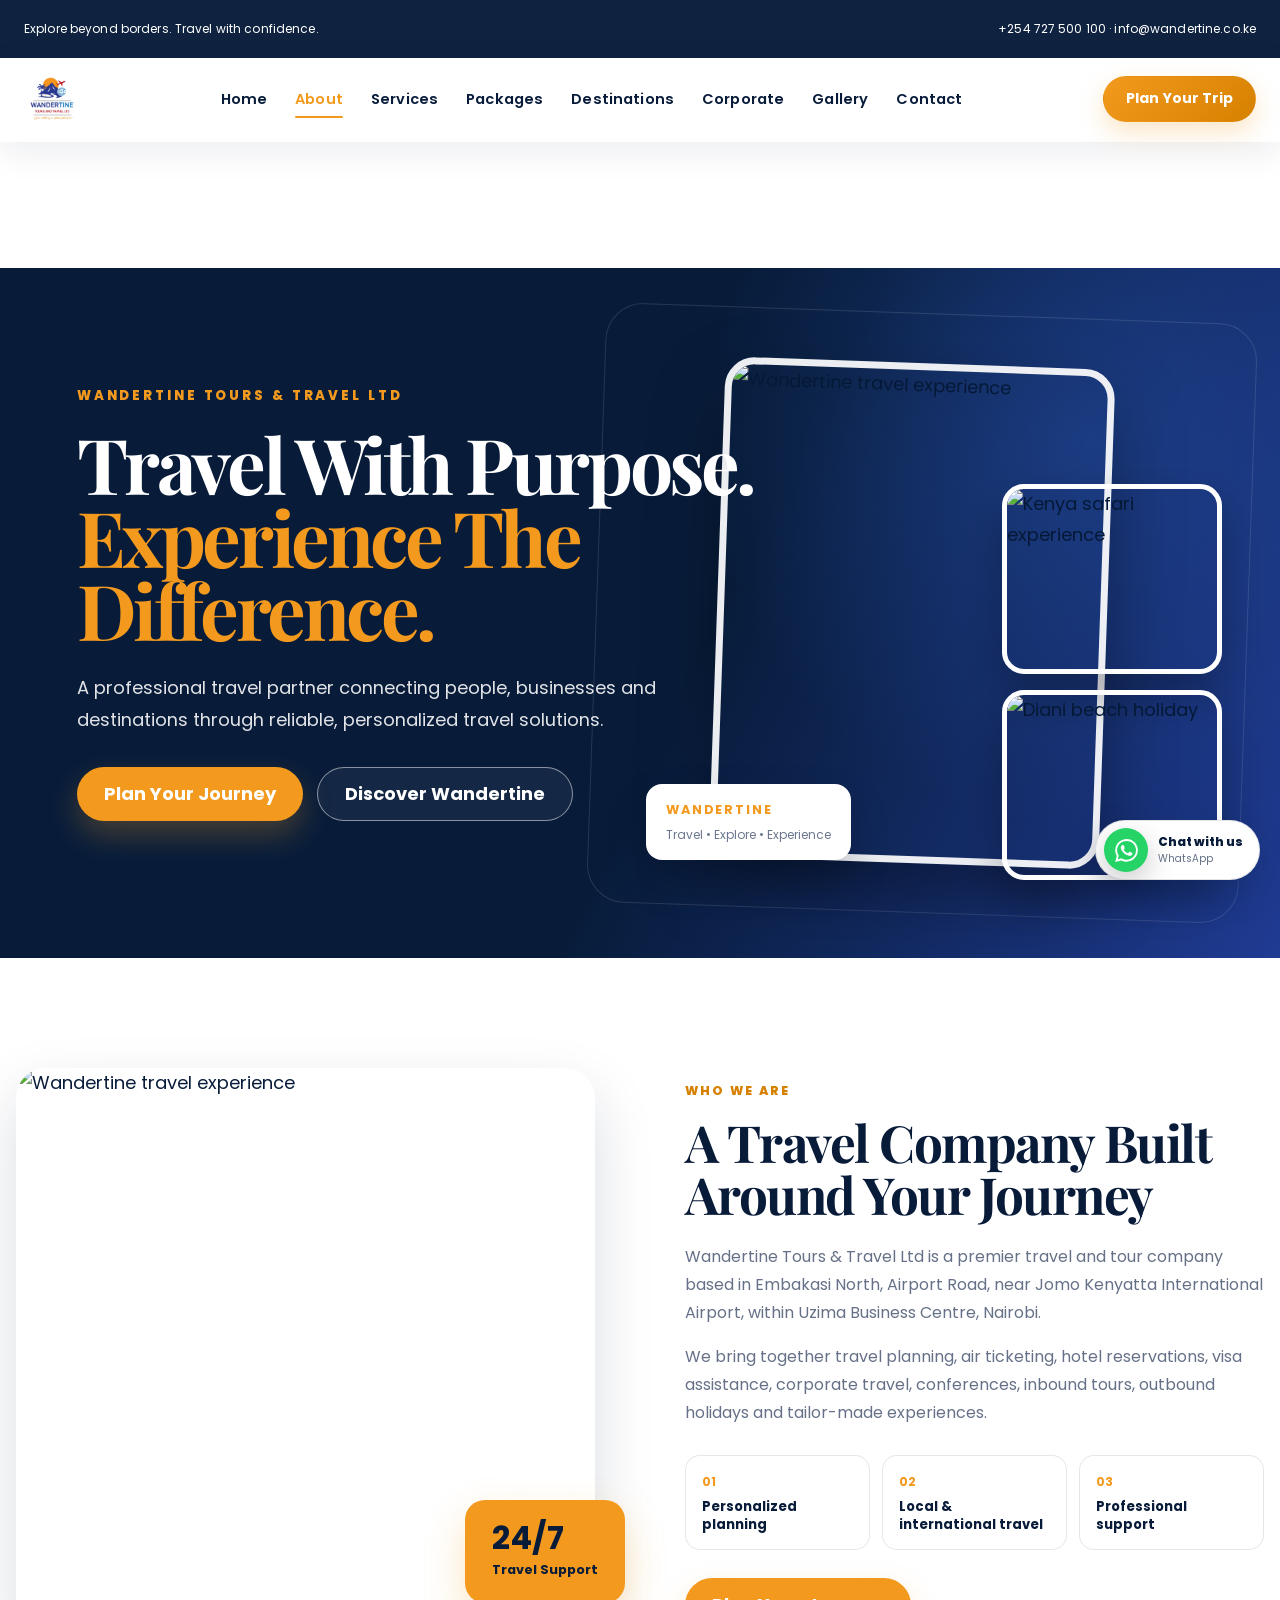
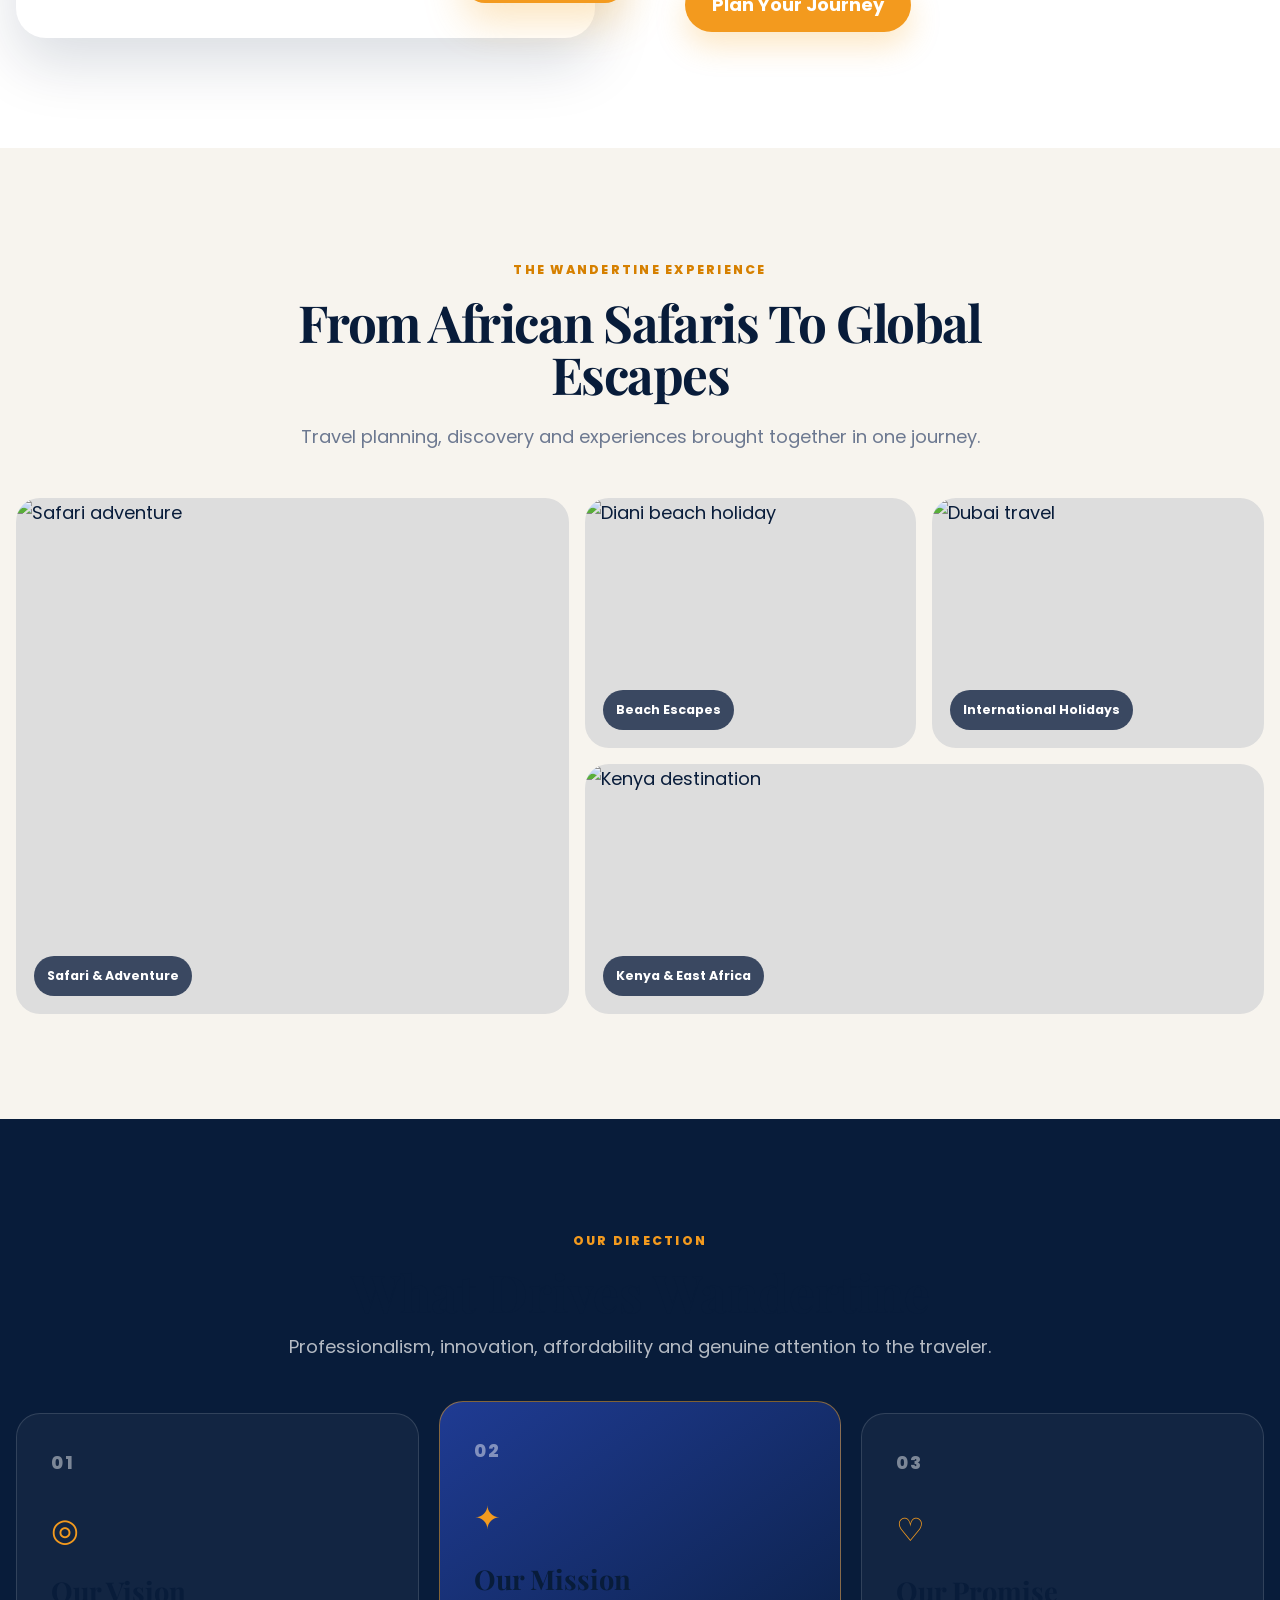
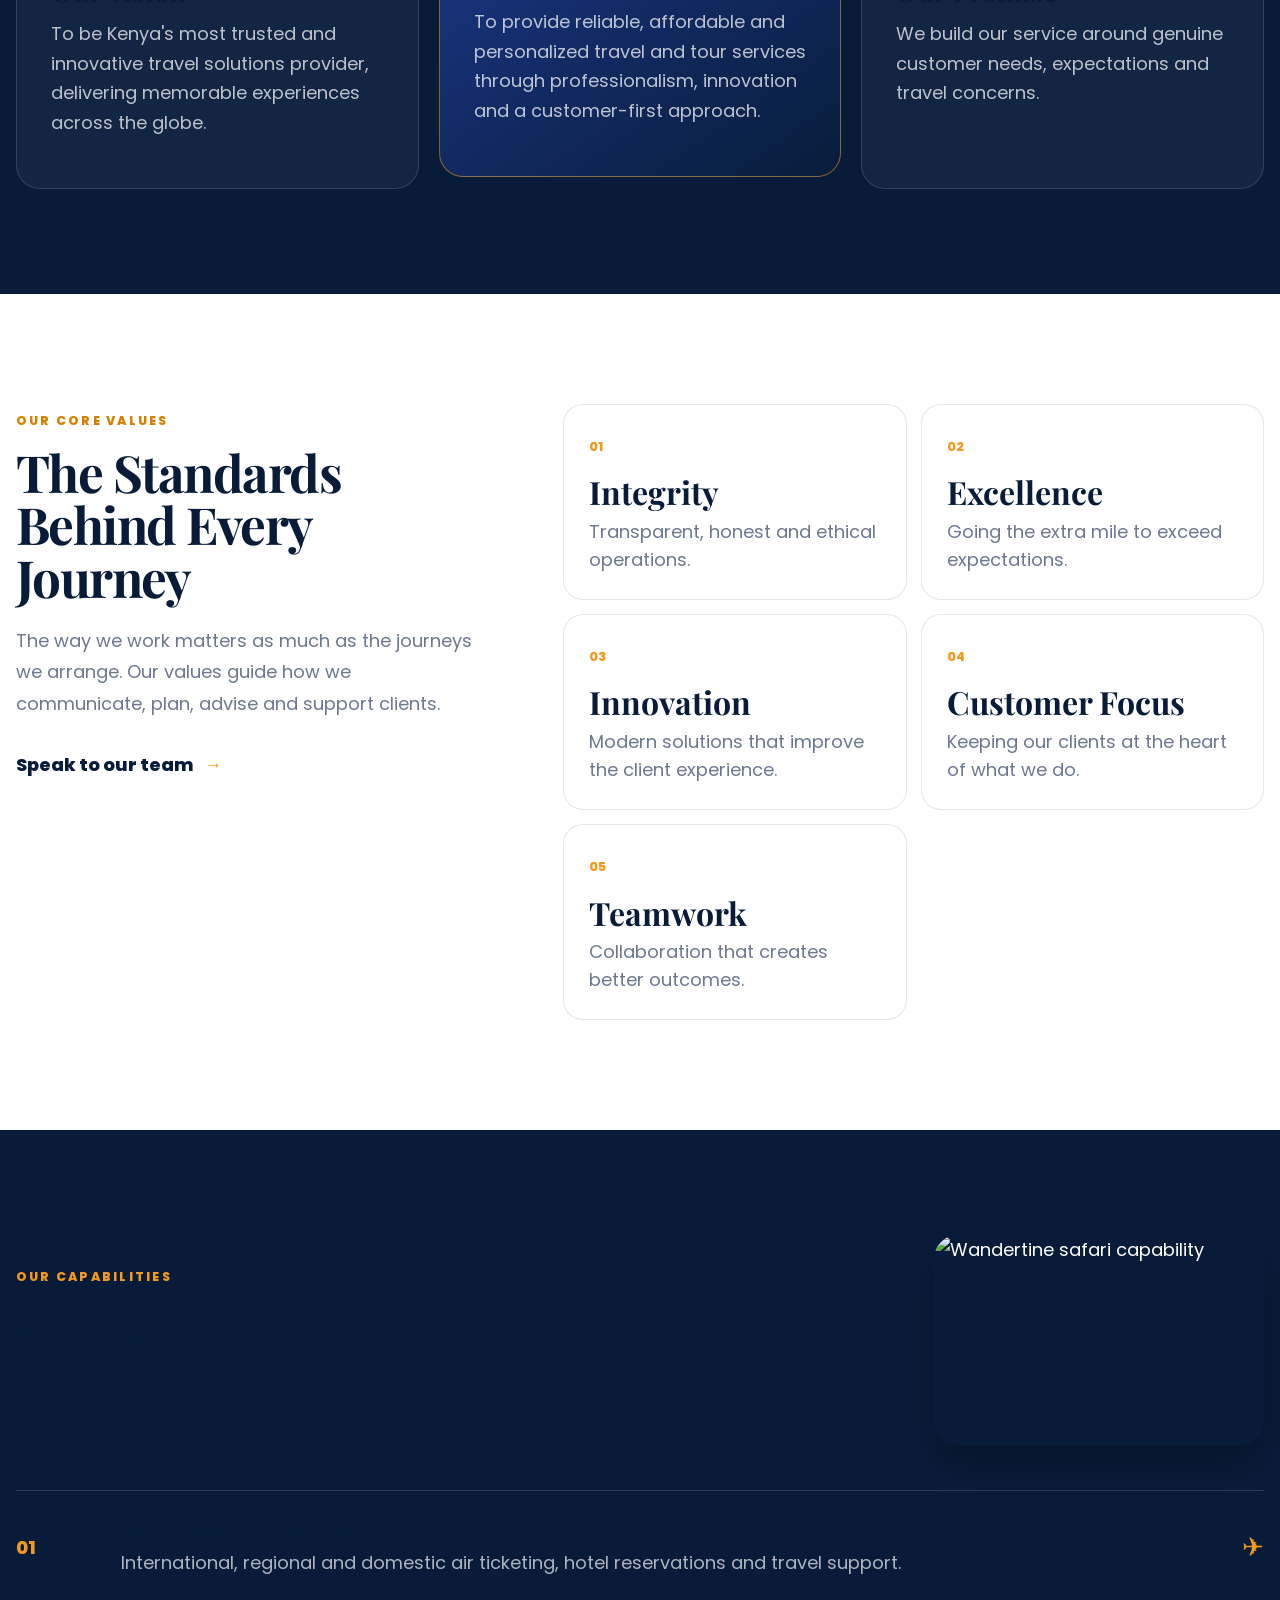
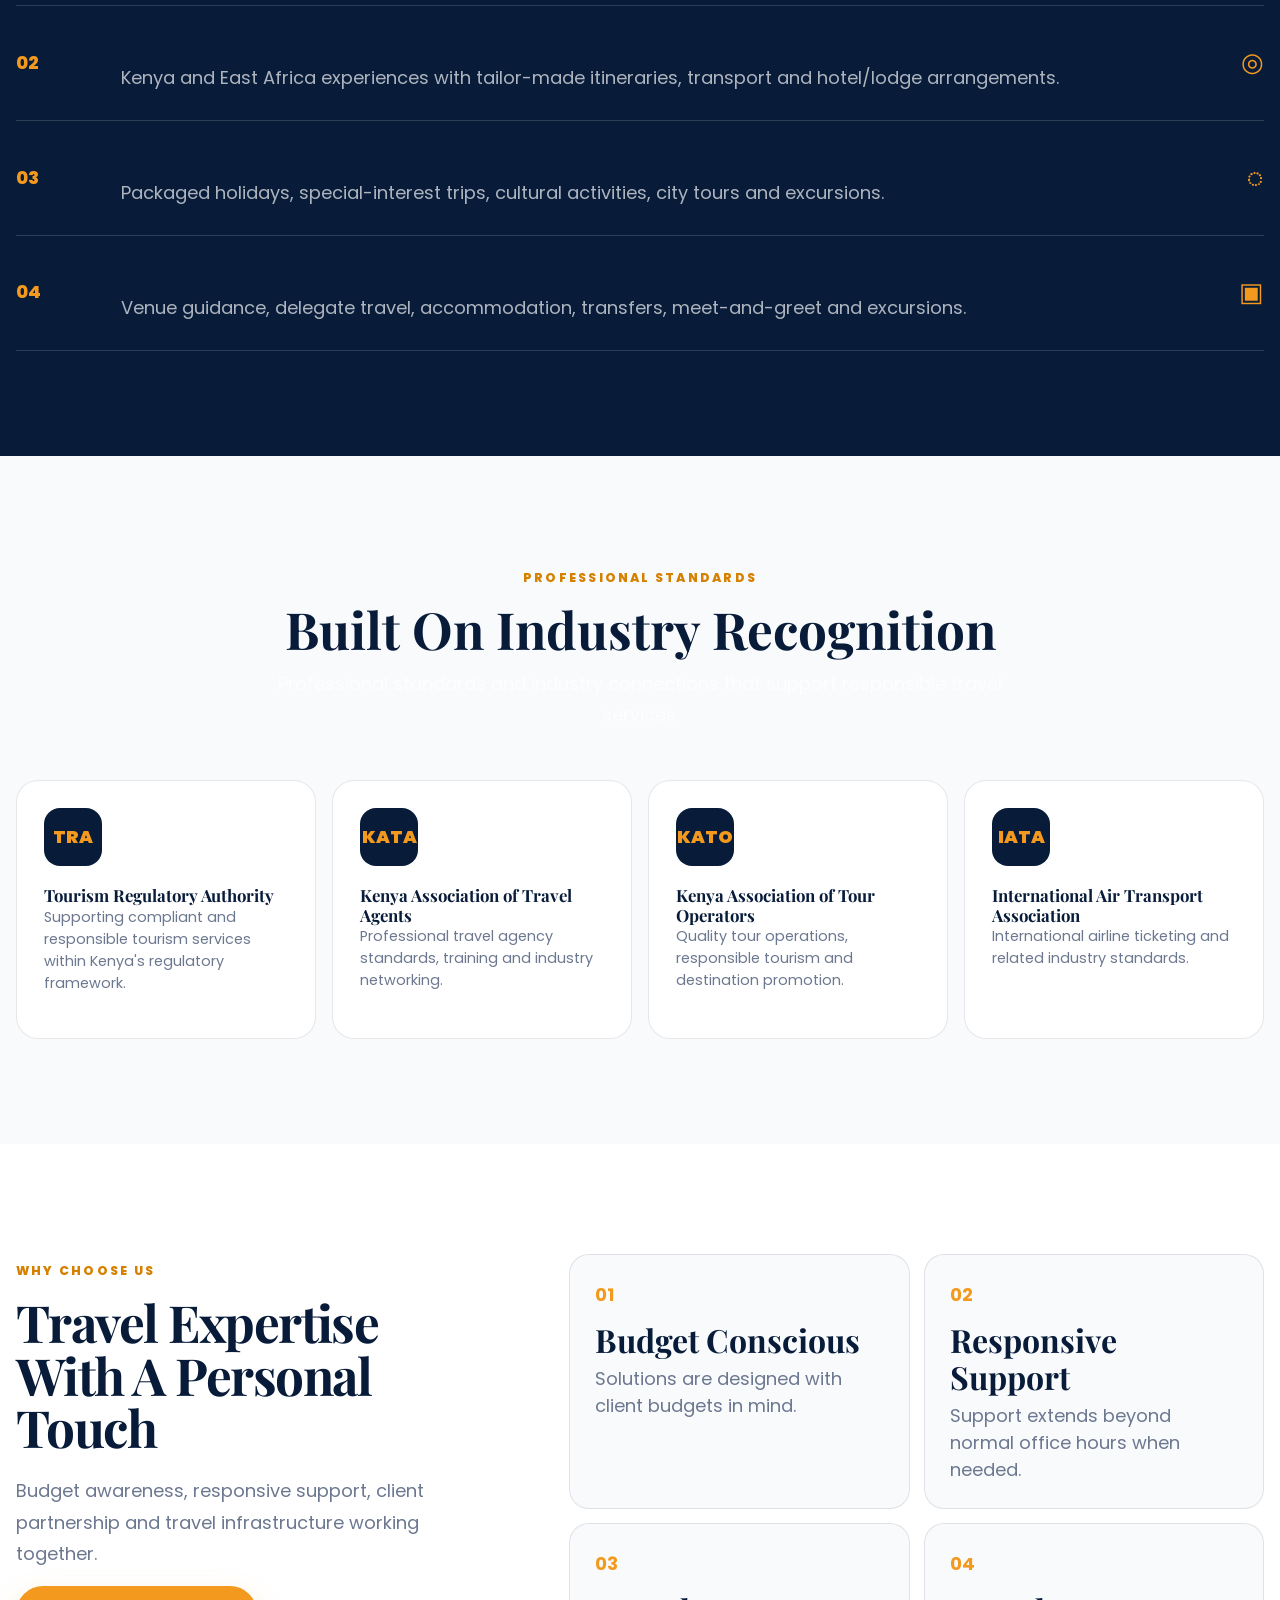
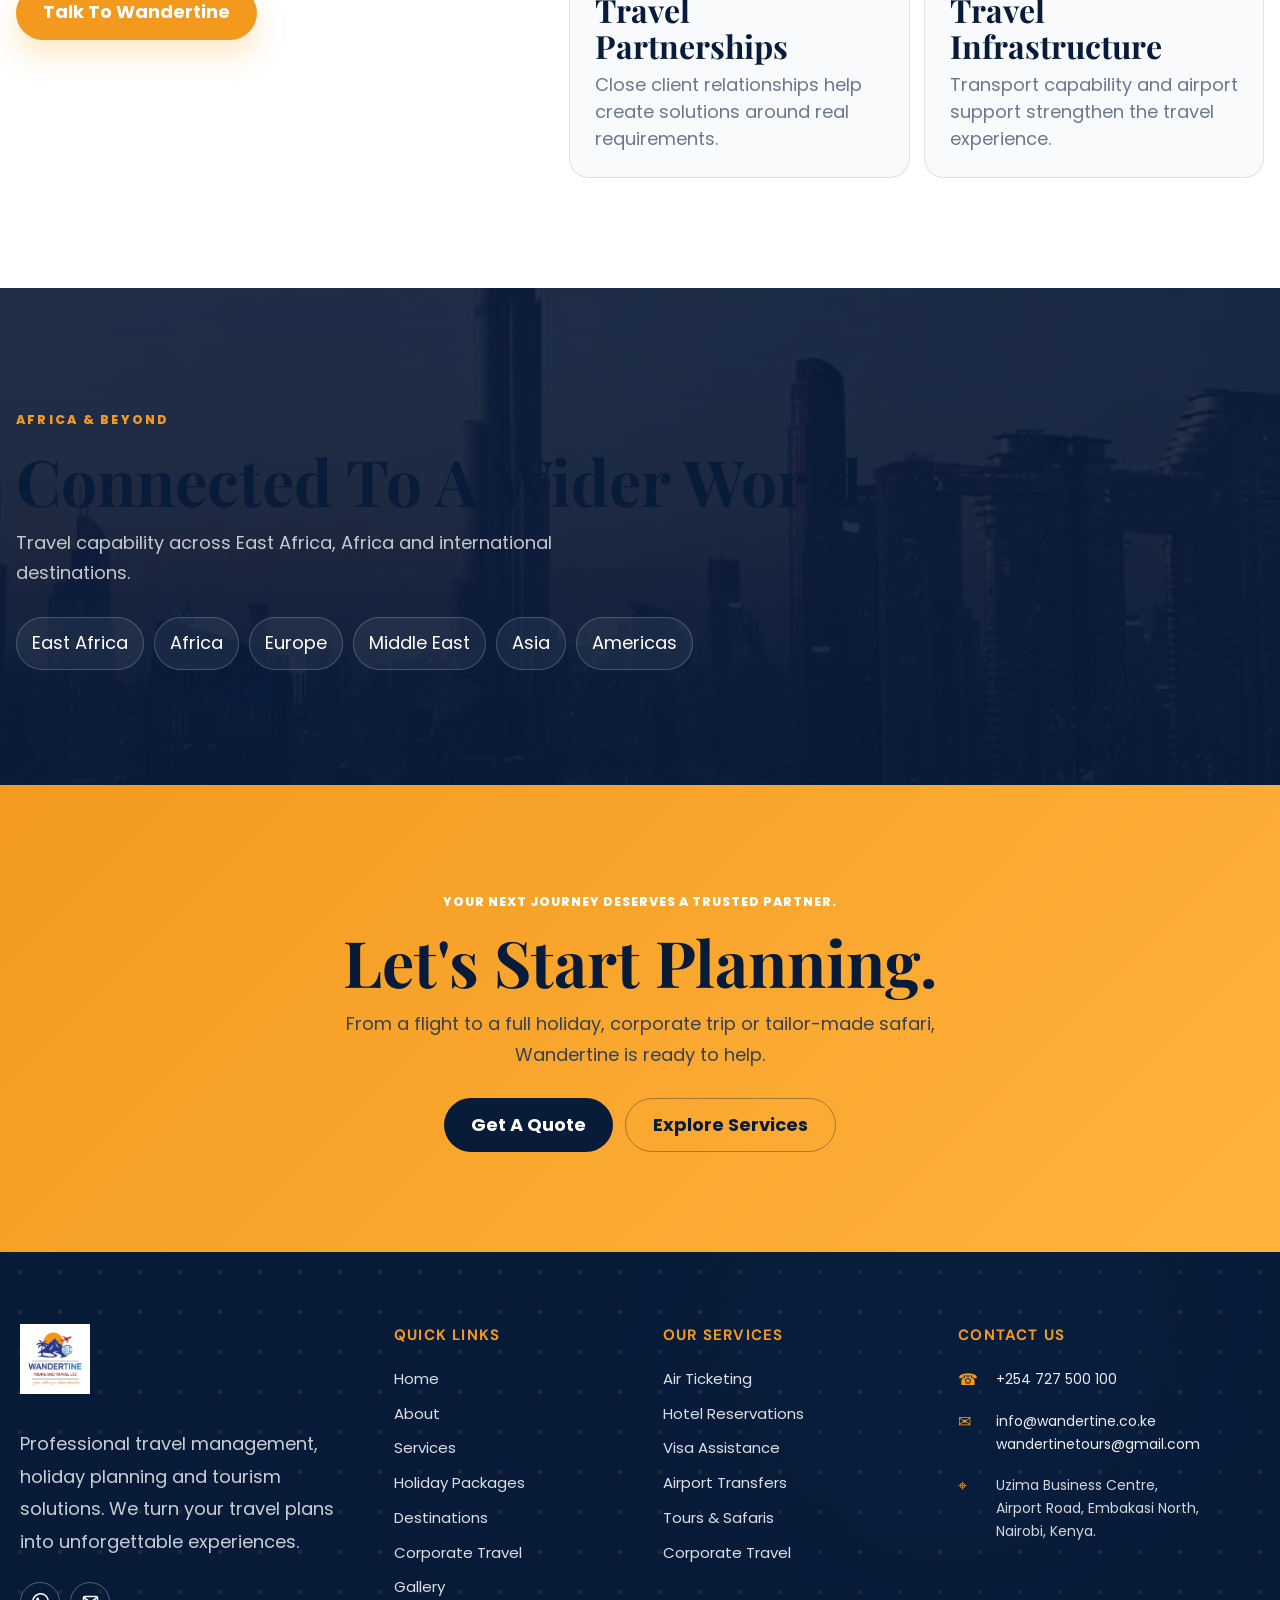
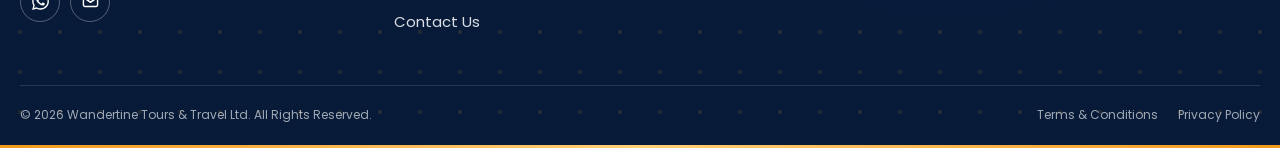
==== commit 41df523c: "about.html" ====
--- a/about.html
+++ b/about.html
@@ -31,7 +31,7 @@
         <div class="container flex-between">
             <div>Explore beyond borders. Travel with confidence.</div>
             <div>
-                <a href="tel:+254722758484">+254 722 758 484</a>
+                <a href="tel:+254727500100">+254 727 500 100</a>
                 <span> · </span>
                 <a href="mailto:info@wandertine.co.ke">info@wandertine.co.ke</a>
             </div>
@@ -121,7 +121,6 @@
           <div class="footer-contact-item">
             <span class="contact-icon">☎</span>
             <div>
-              <a href="tel:+254722758484">+254 722 758 484</a><br>
               <a href="tel:+254727500100">+254 727 500 100</a>
             </div>
           </div>
@@ -149,7 +148,7 @@
   </div>
 </footer>
 
-<script src="assets/js/main.js"></script><a class="wandertine-whatsapp" href="https://wa.me/254722758484" target="_blank" rel="noopener" aria-label="Chat with Wandertine Tours on WhatsApp">
+<script src="assets/js/main.js"></script><a class="wandertine-whatsapp" href="https://wa.me/254727500100" target="_blank" rel="noopener" aria-label="Chat with Wandertine Tours on WhatsApp">
   <span class="wandertine-whatsapp-icon" aria-hidden="true"><svg viewBox="0 0 24 24"><path d="M20.5 3.5A11.8 11.8 0 0 0 12.08 0C5.57 0 .27 5.3.27 11.8c0 2.08.54 4.12 1.57 5.91L.2 24l6.44-1.69a11.76 11.76 0 0 0 5.44 1.3h.01c6.5 0 11.79-5.3 11.79-11.81 0-3.15-1.23-6.1-3.38-8.3ZM12.09 21.7h-.01a9.82 9.82 0 0 1-5-1.36l-.36-.21-3.82 1 1.02-3.72-.23-.38a9.84 9.84 0 1 1 8.4 4.67Zm5.4-7.37c-.3-.15-1.76-.87-2.03-.97-.27-.1-.47-.15-.67.15-.2.3-.77.97-.95 1.17-.17.2-.35.22-.65.07-.3-.15-1.25-.46-2.38-1.47-.88-.79-1.47-1.76-1.64-2.06-.17-.3-.02-.46.13-.61.13-.13.3-.35.45-.52.15-.17.2-.3.3-.5.1-.2.05-.37-.03-.52-.07-.15-.67-1.62-.92-2.22-.24-.58-.49-.5-.67-.51h-.57c-.2 0-.52.07-.8.37-.27.3-1.05 1.02-1.05 2.49s1.07 2.89 1.22 3.09c.15.2 2.1 3.21 5.1 4.5.71.31 1.27.49 1.7.63.72.23 1.37.2 1.89.12.58-.09 1.76-.72 2.01-1.42.25-.7.25-1.3.17-1.42-.07-.13-.27-.2-.57-.35Z"/></svg></span>
   <span class="wandertine-whatsapp-text"><strong>Chat with us</strong><small>WhatsApp</small></span>
 </a>
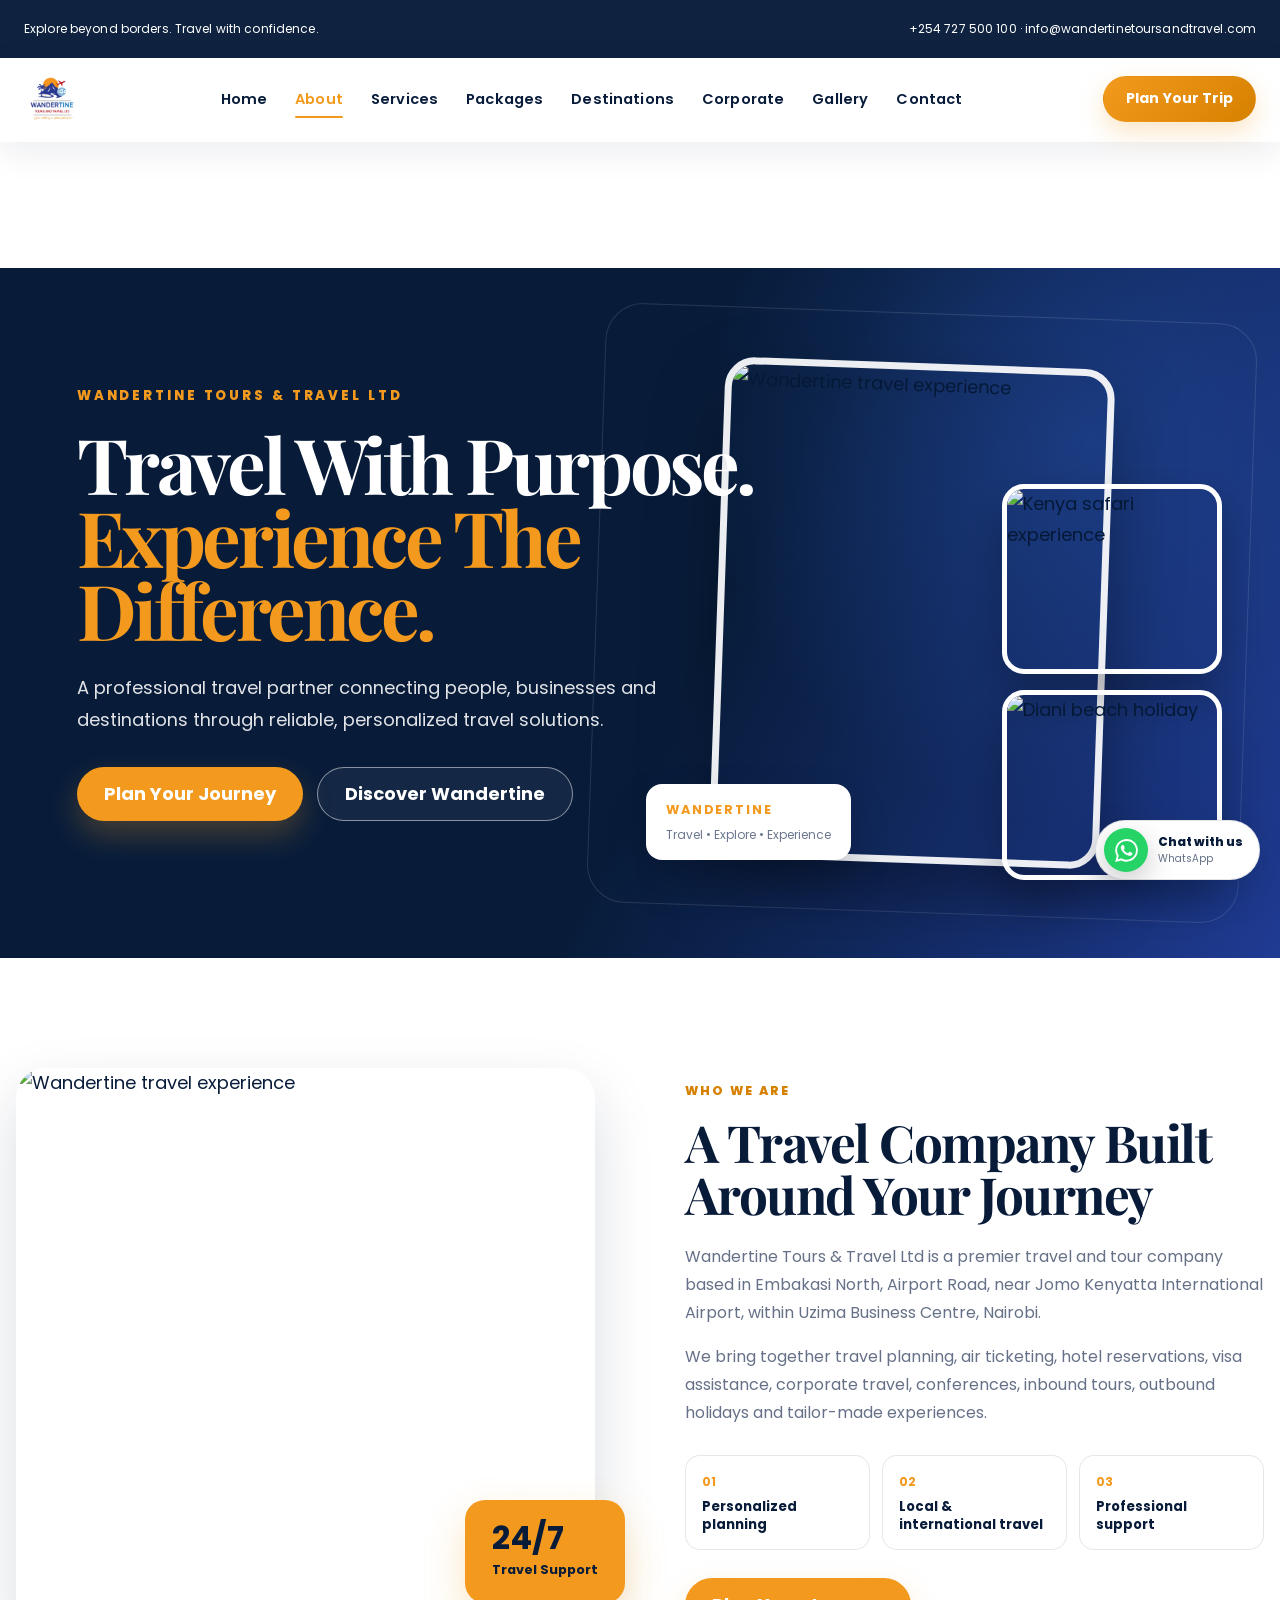
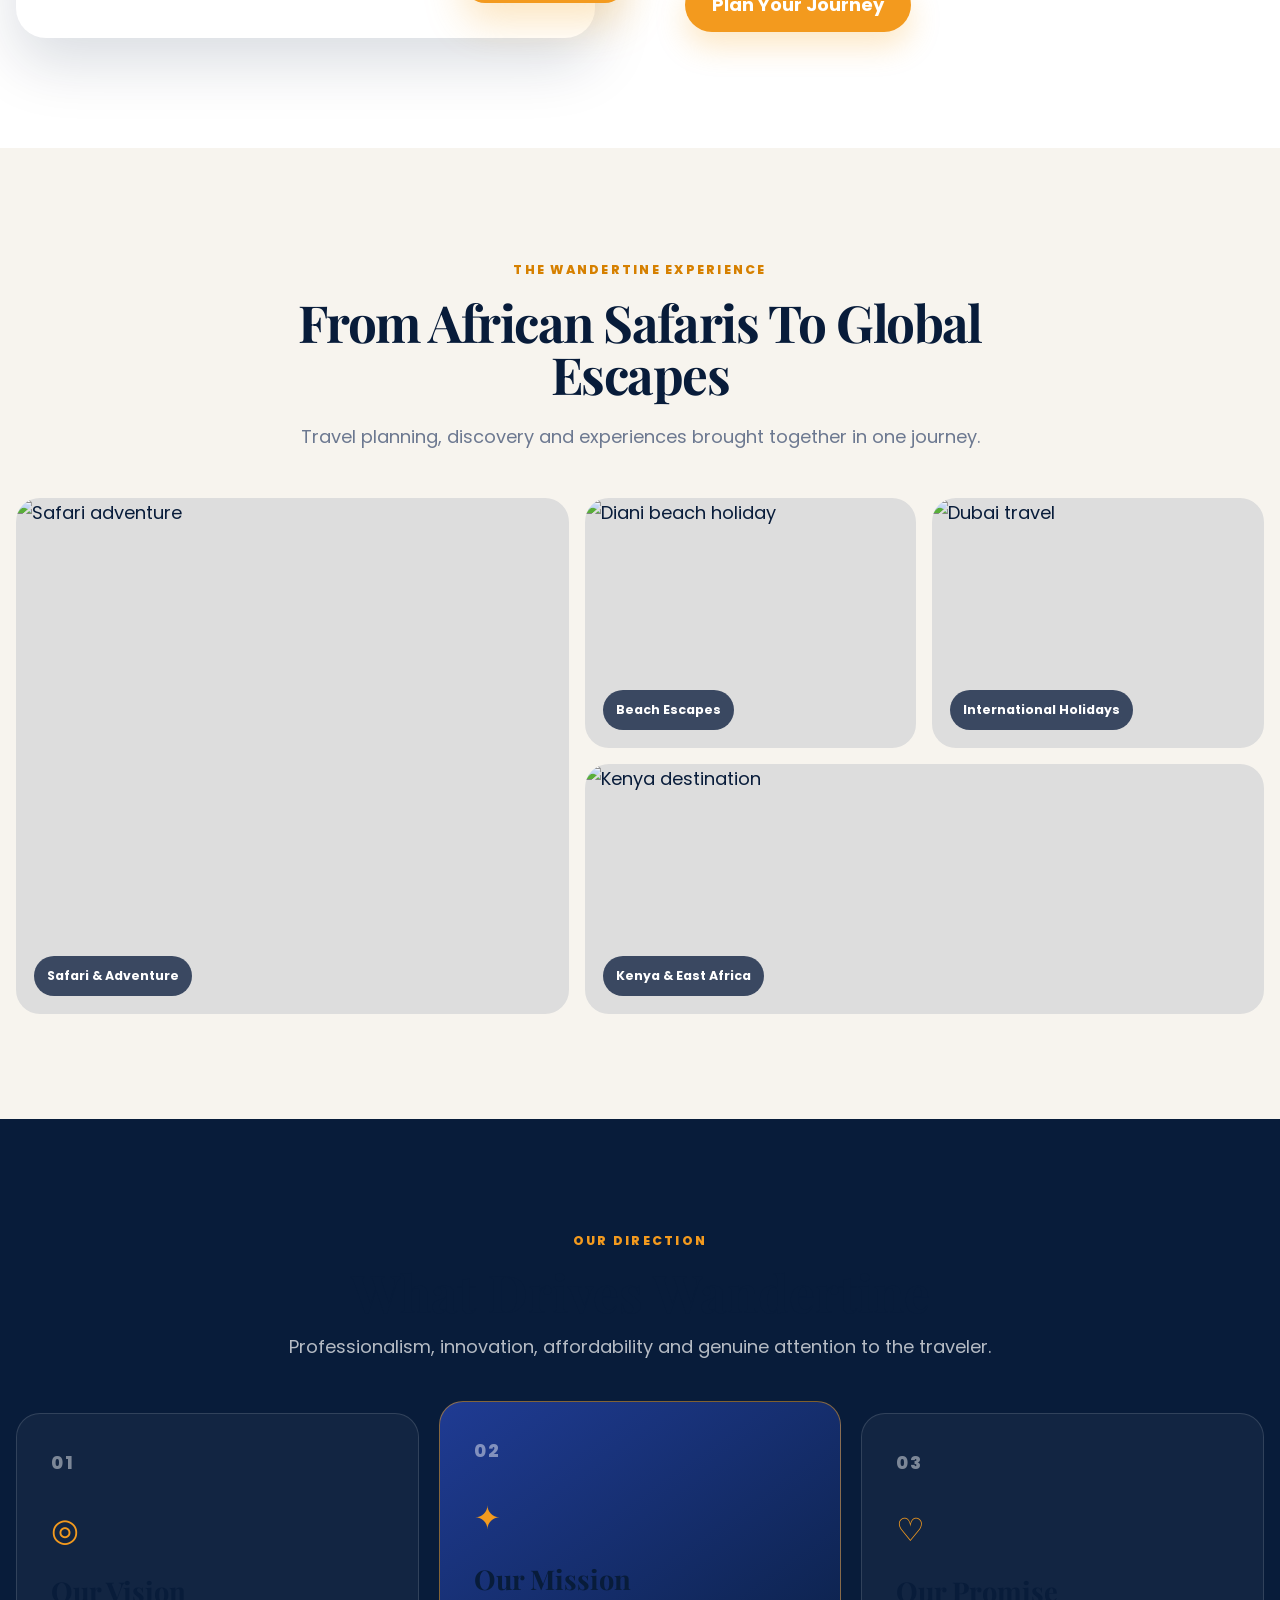
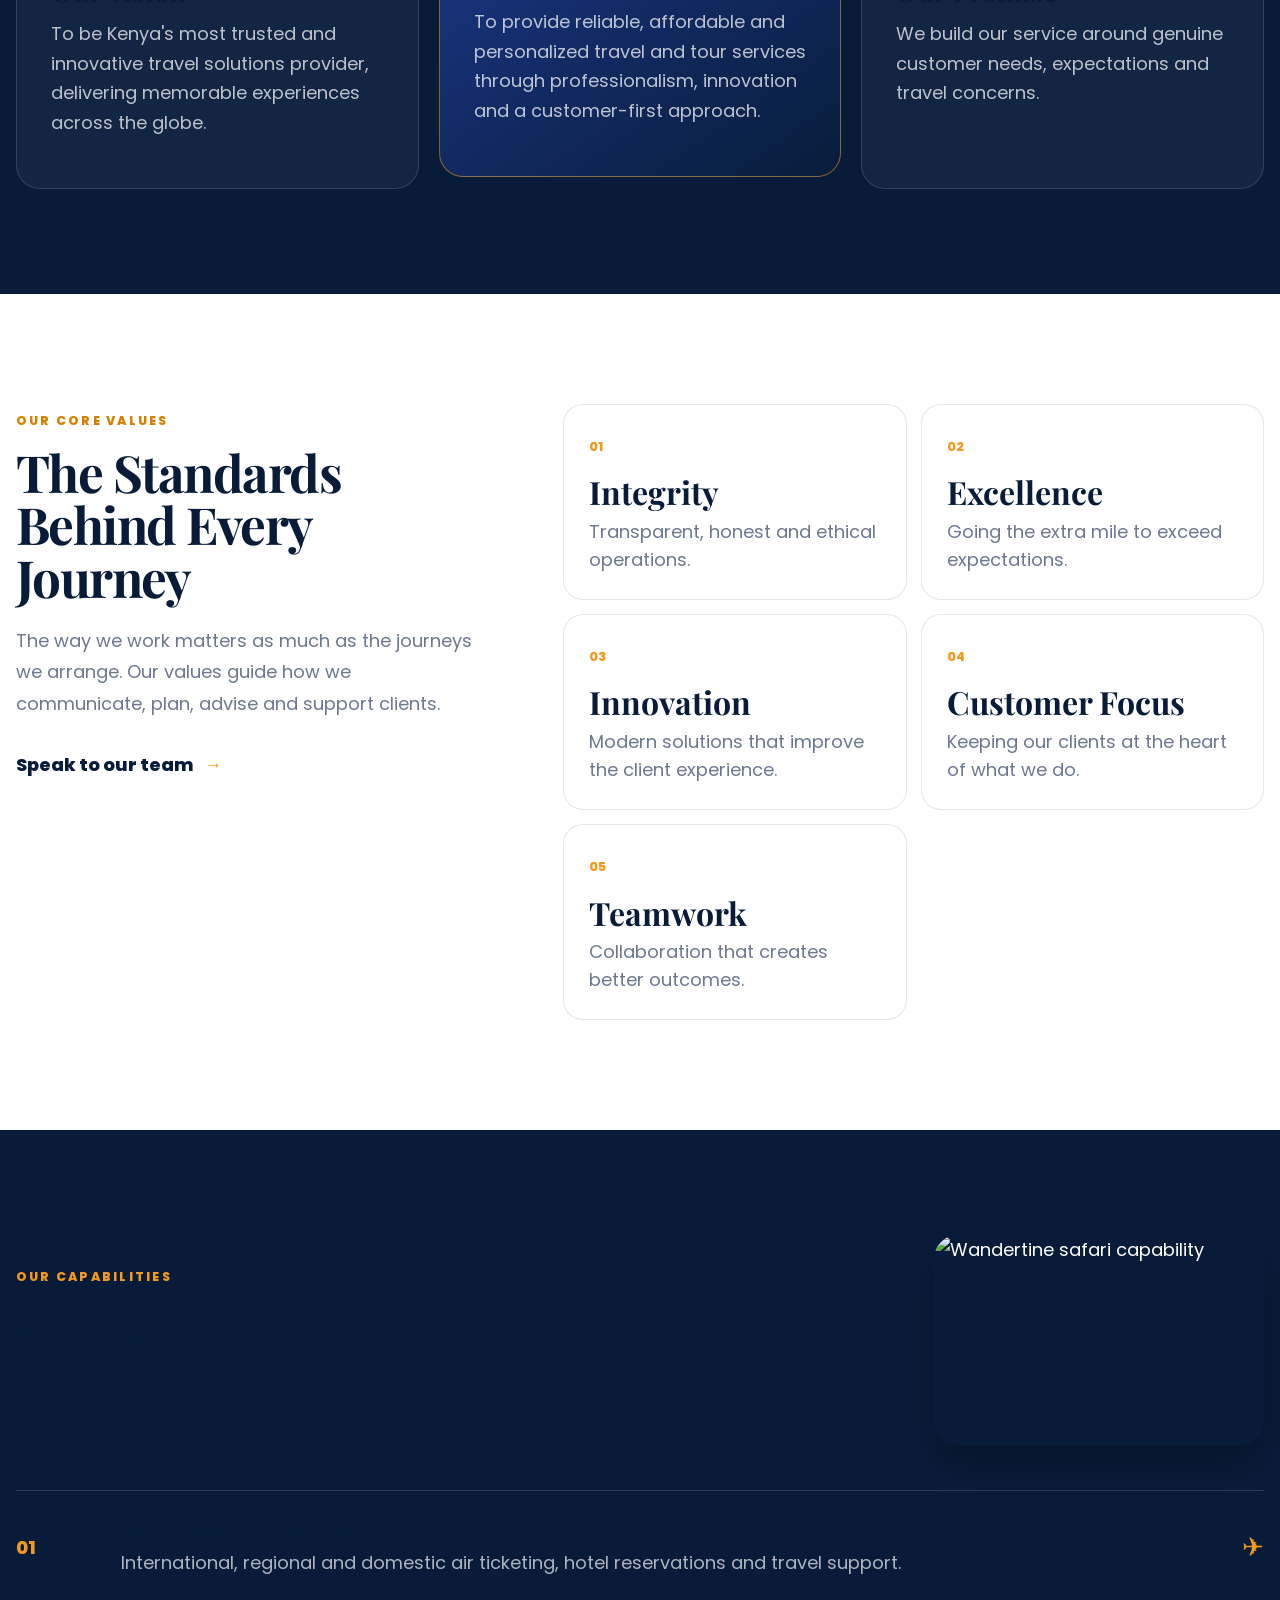
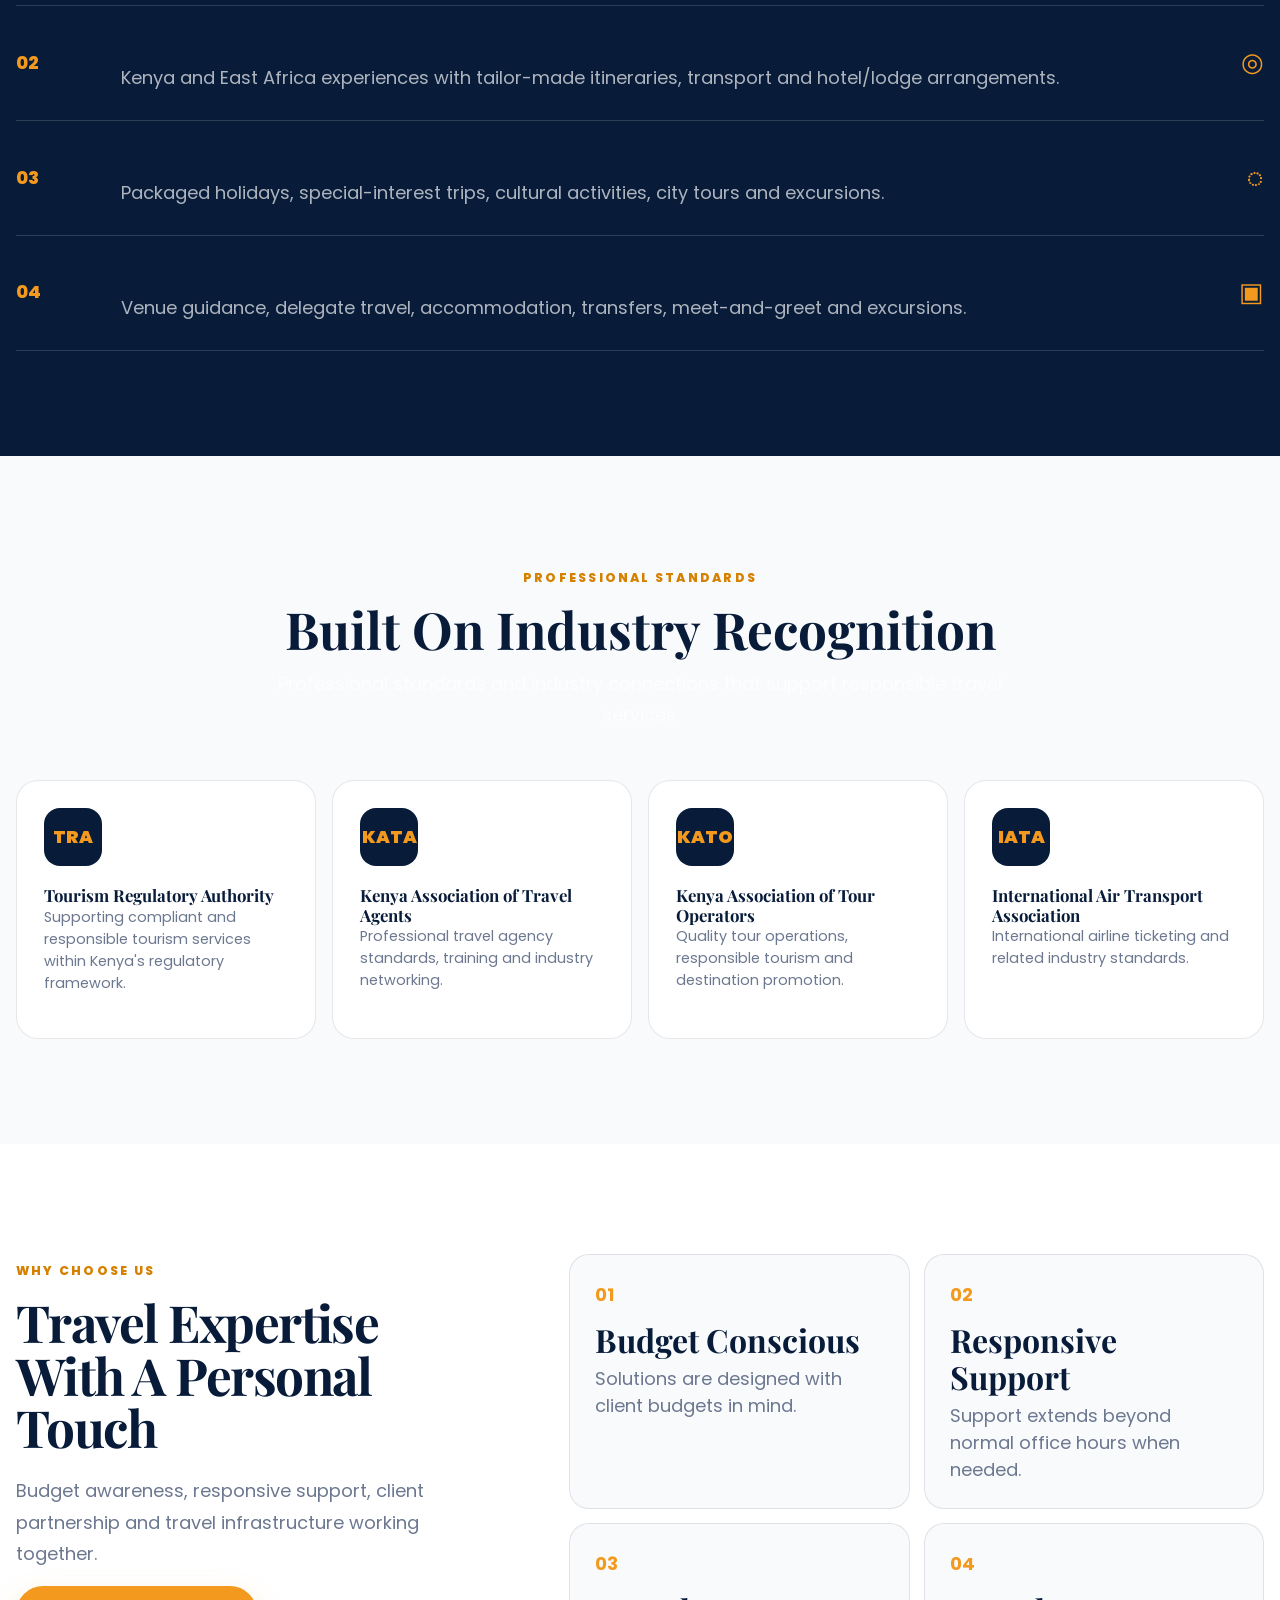
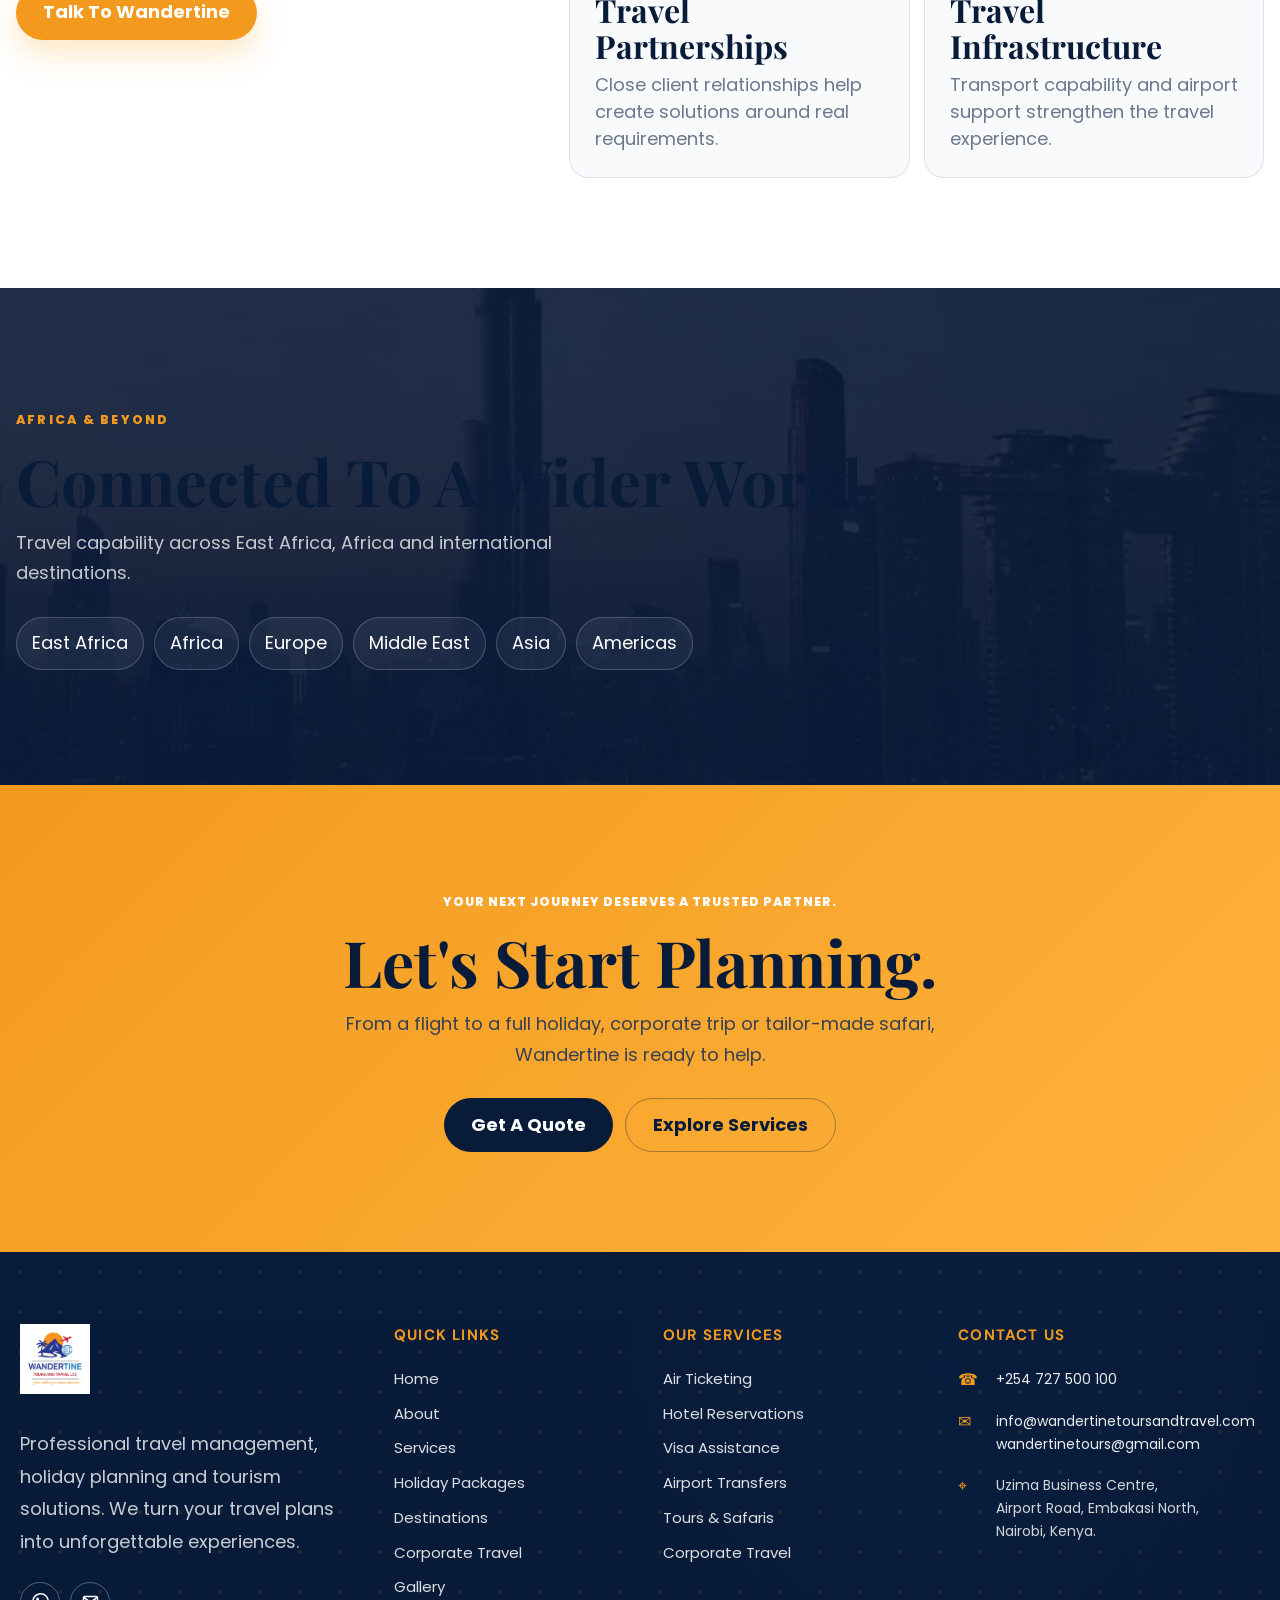
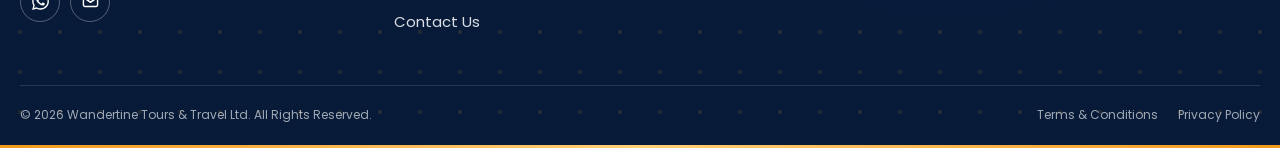
==== commit c1105c6d: "about.html" ====
--- a/about.html
+++ b/about.html
@@ -33,7 +33,7 @@
             <div>
                 <a href="tel:+254727500100">+254 727 500 100</a>
                 <span> · </span>
-                <a href="mailto:info@wandertine.co.ke">info@wandertine.co.ke</a>
+                <a href="mailto:info@wandertinetoursandtravel.com">info@wandertinetoursandtravel.com</a>
             </div>
         </div>
     </div>
@@ -127,7 +127,7 @@
           <div class="footer-contact-item">
             <span class="contact-icon">✉</span>
             <div>
-              <a href="mailto:info@wandertine.co.ke">info@wandertine.co.ke</a><br>
+              <a href="mailto:info@wandertinetoursandtravel.com">info@wandertinetoursandtravel.com</a><br>
               <a href="mailto:wandertinetours@gmail.com">wandertinetours@gmail.com</a>
             </div>
           </div>
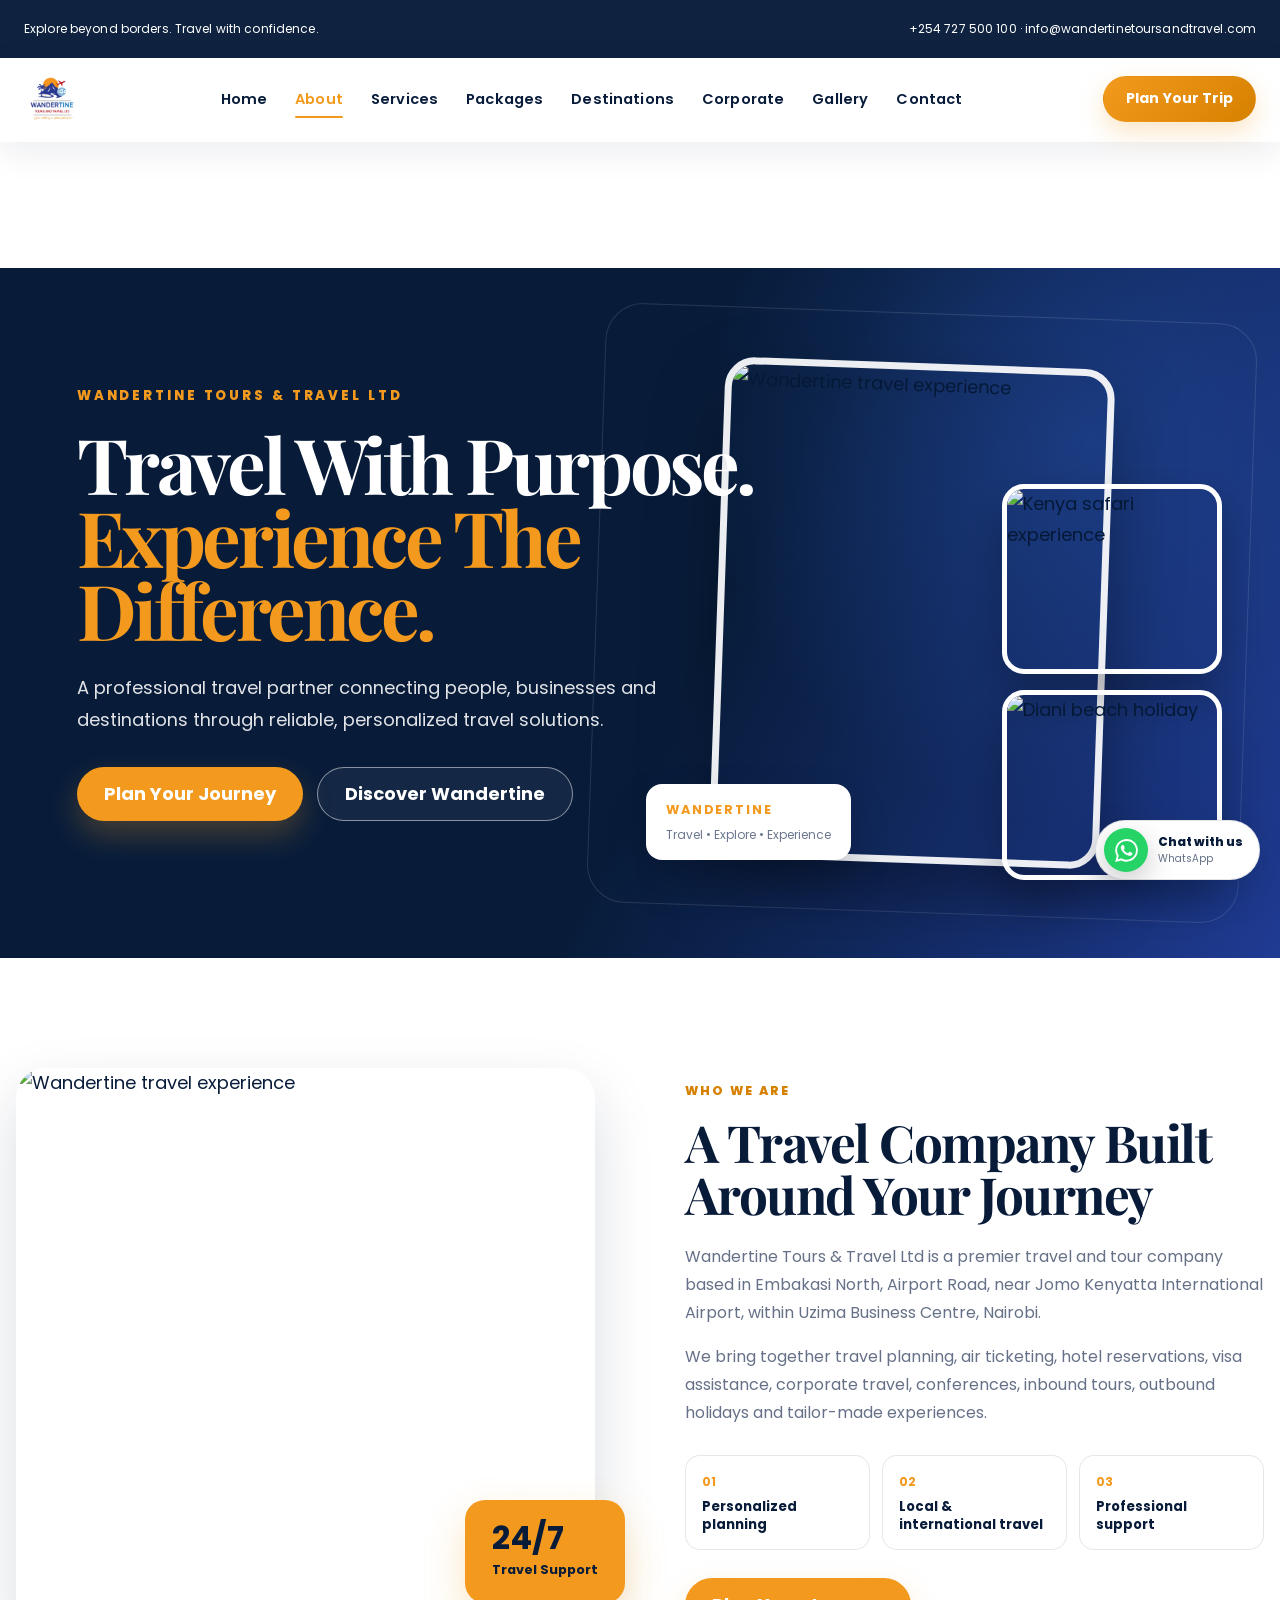
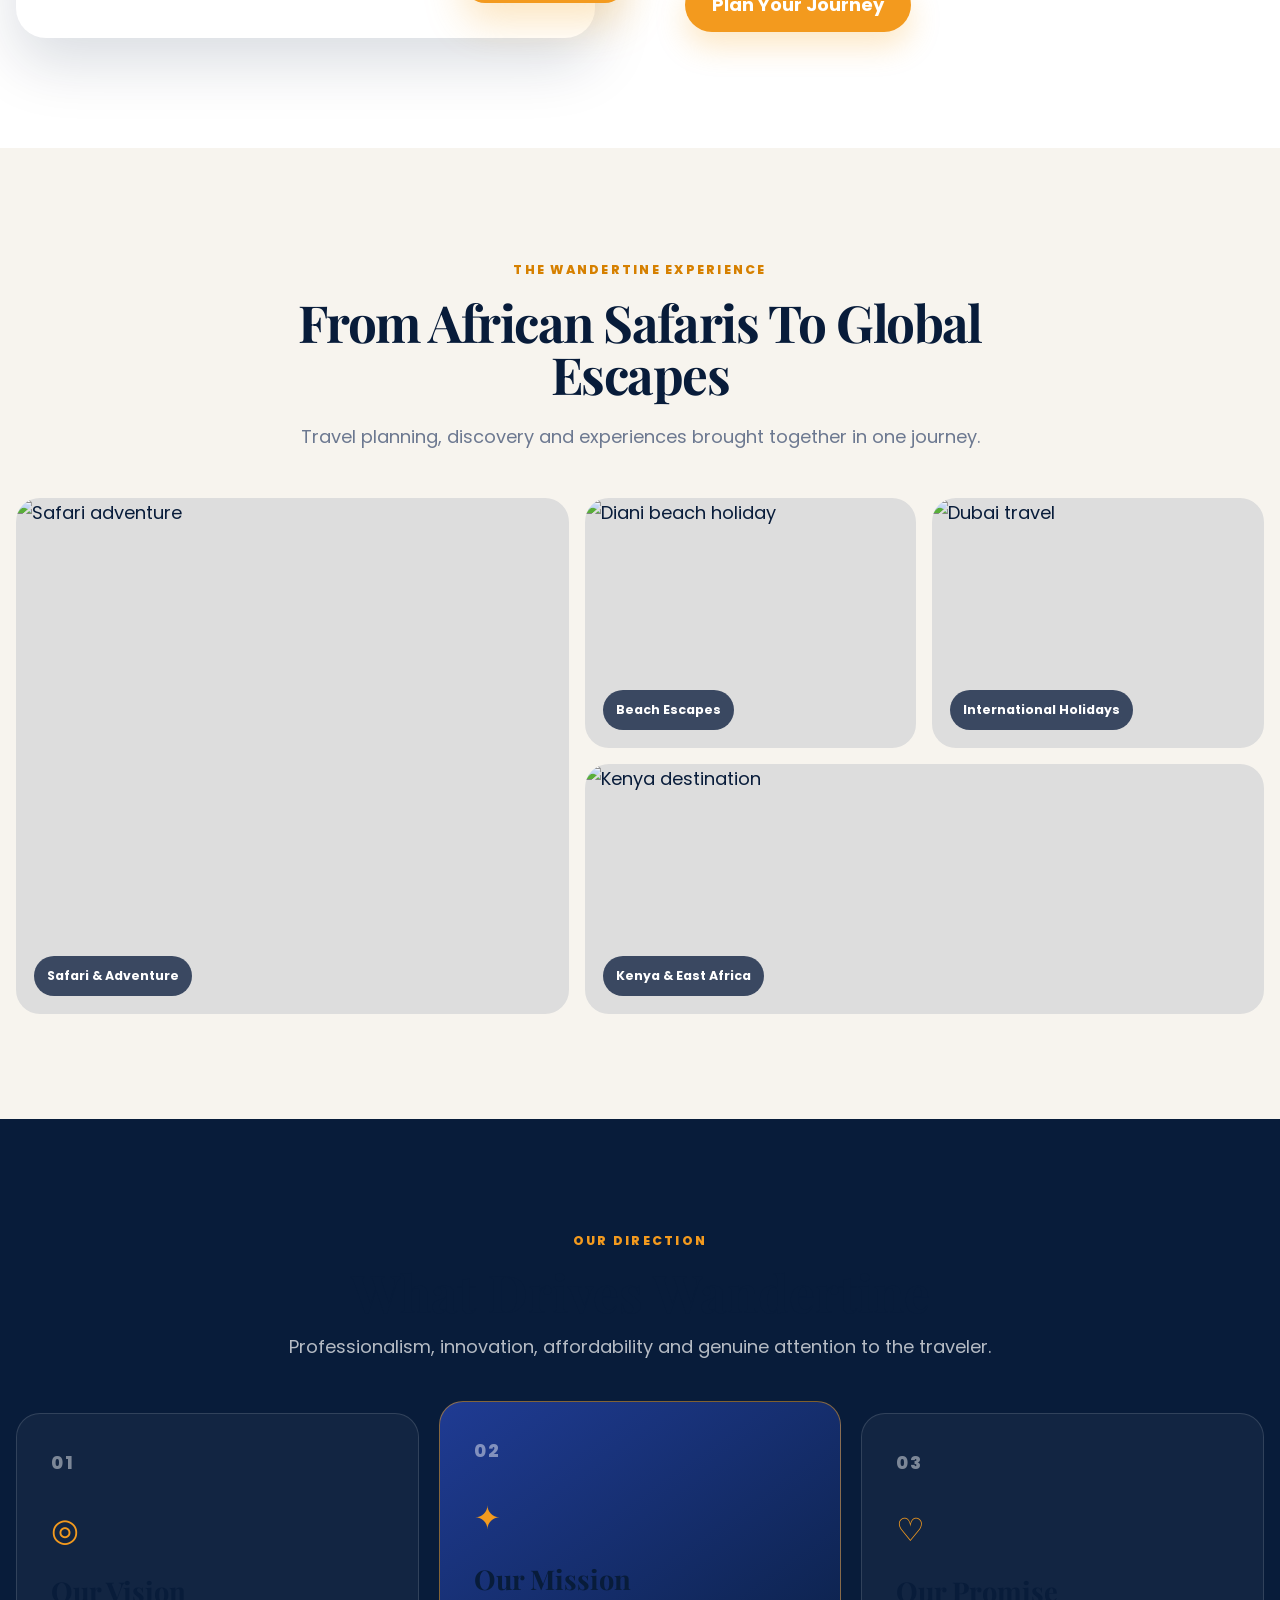
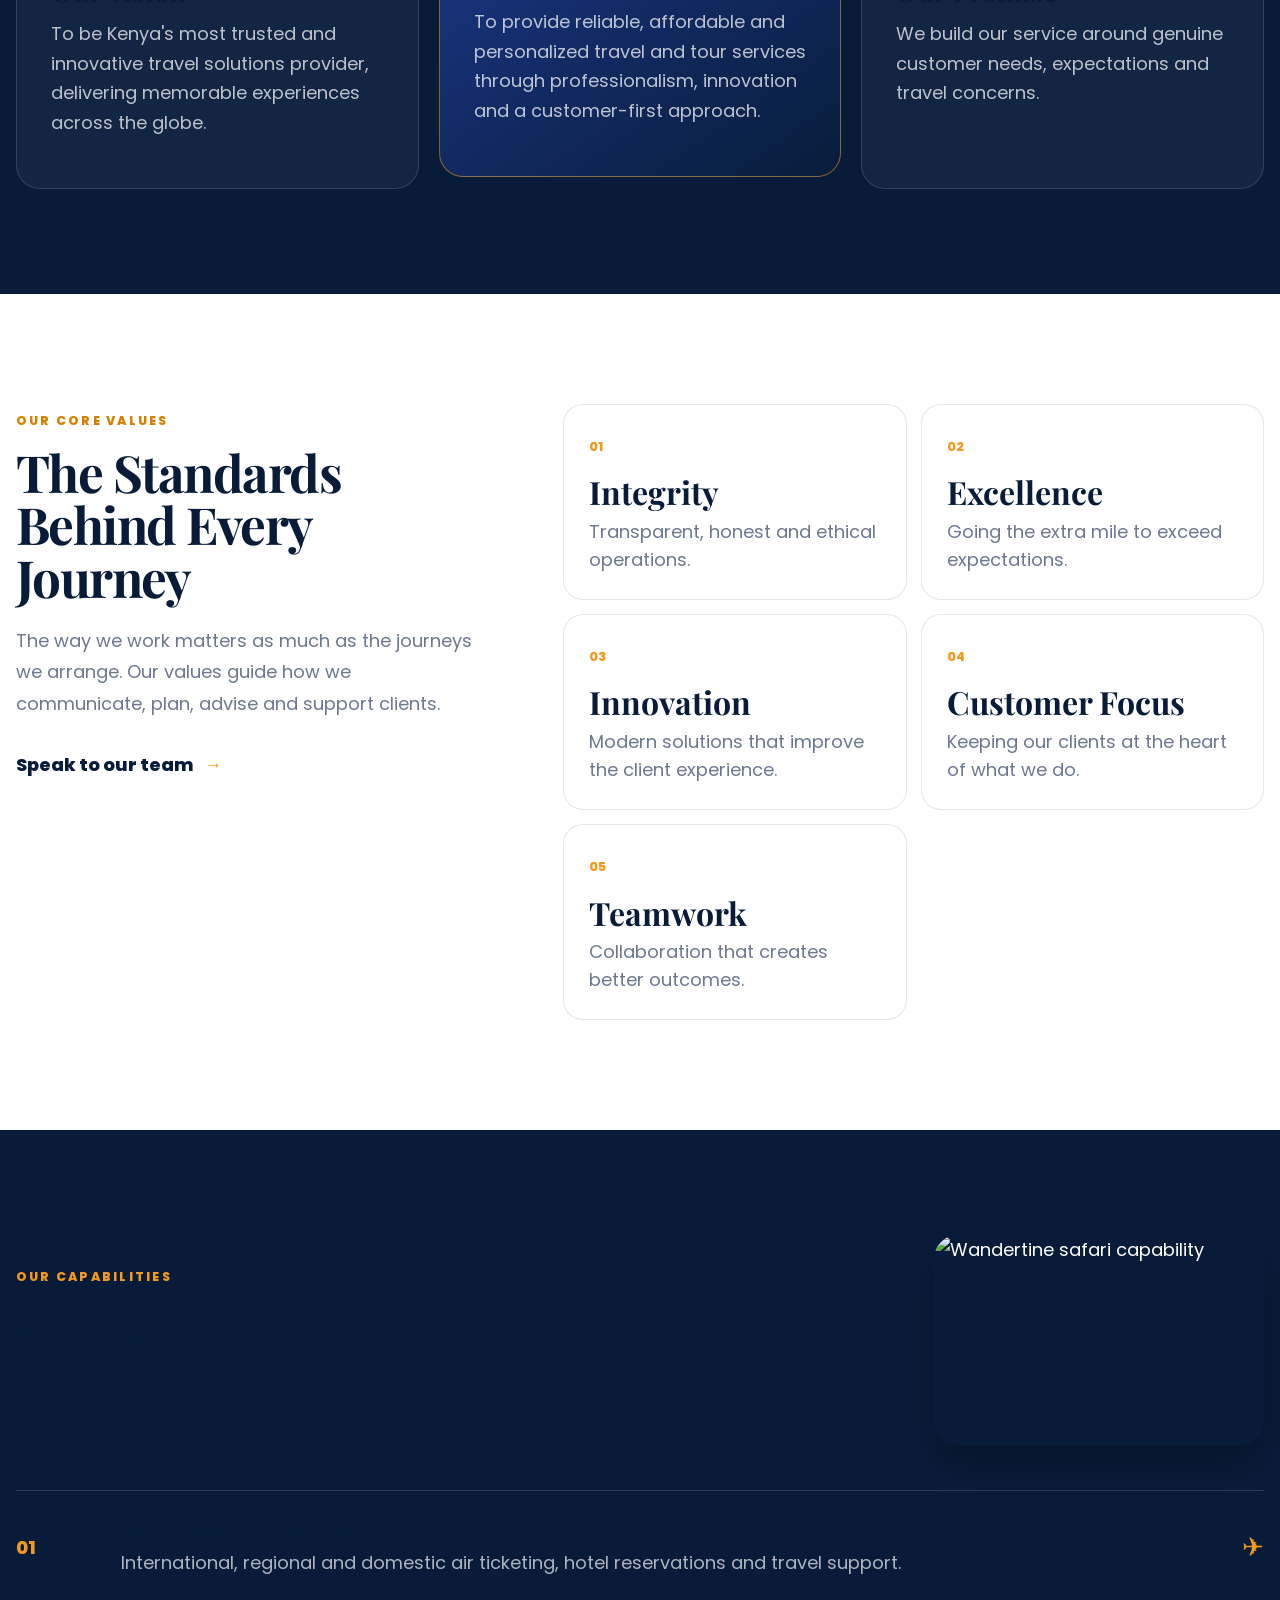
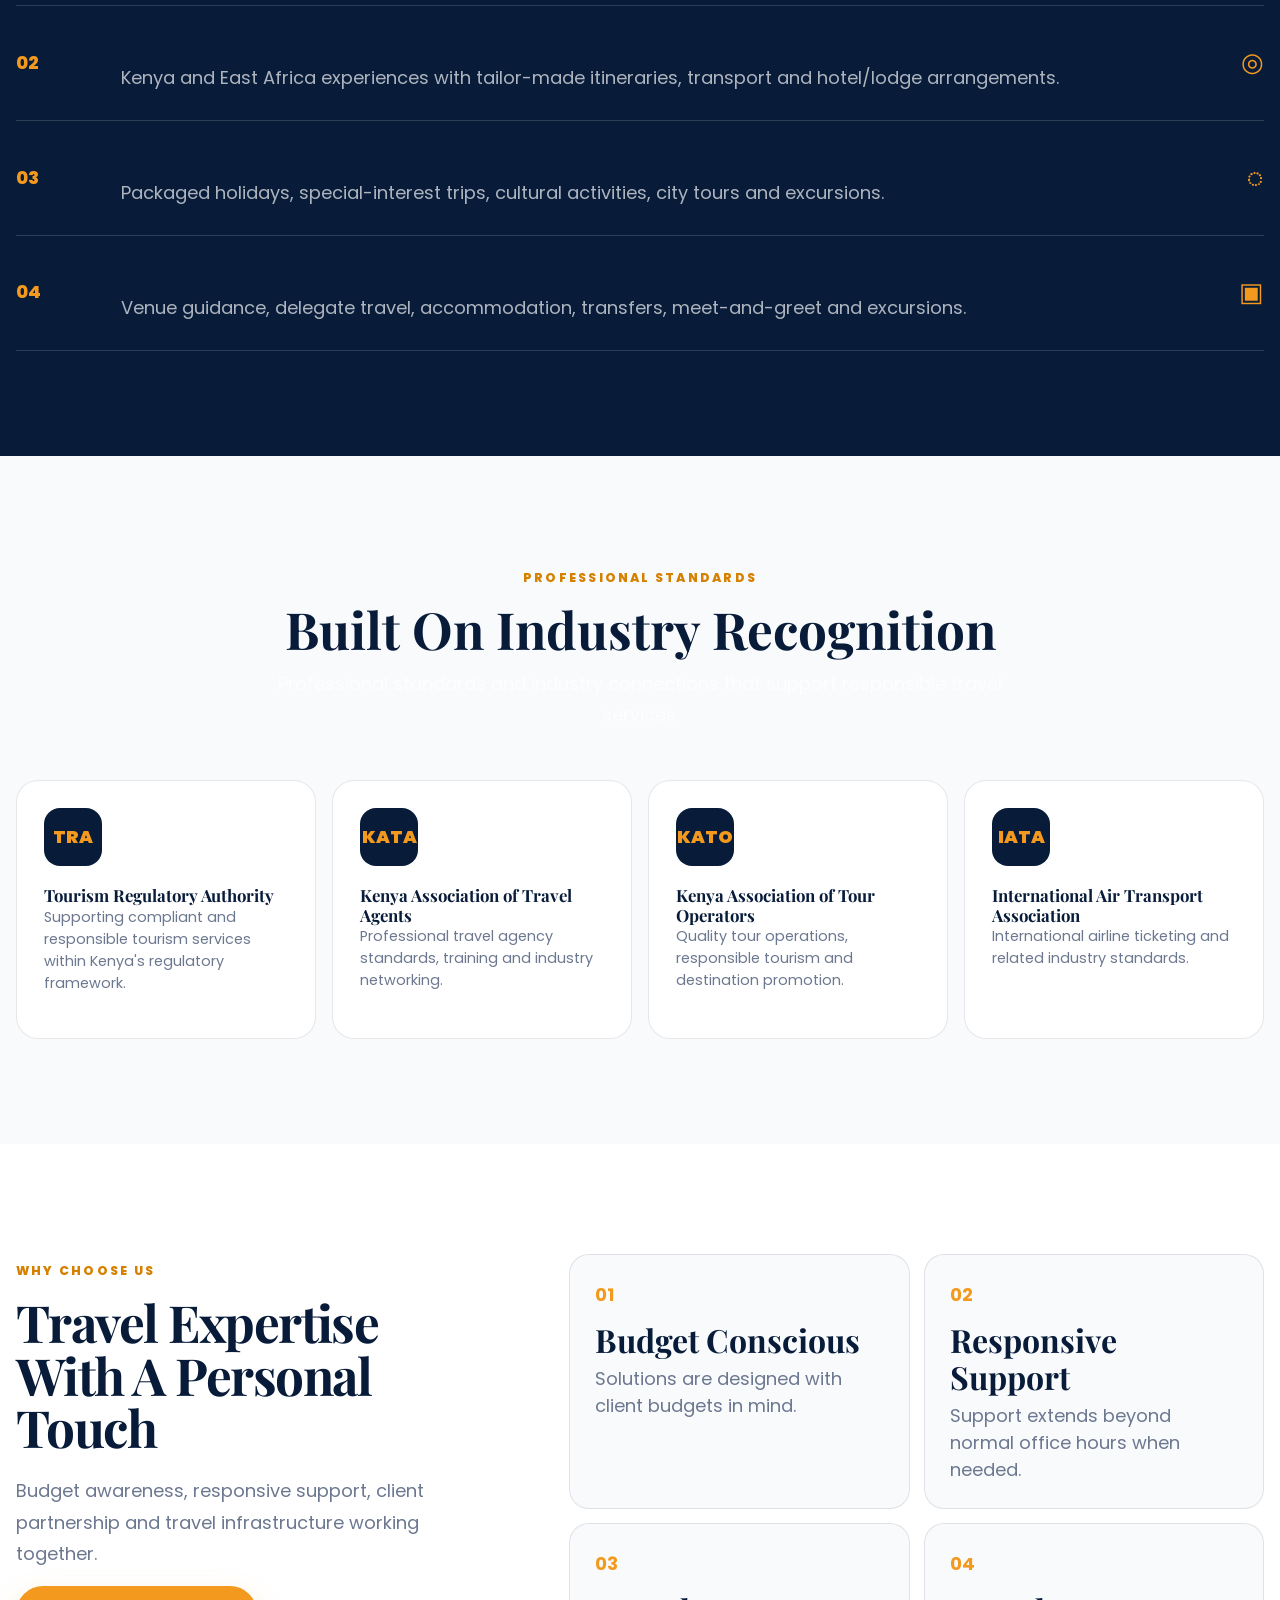
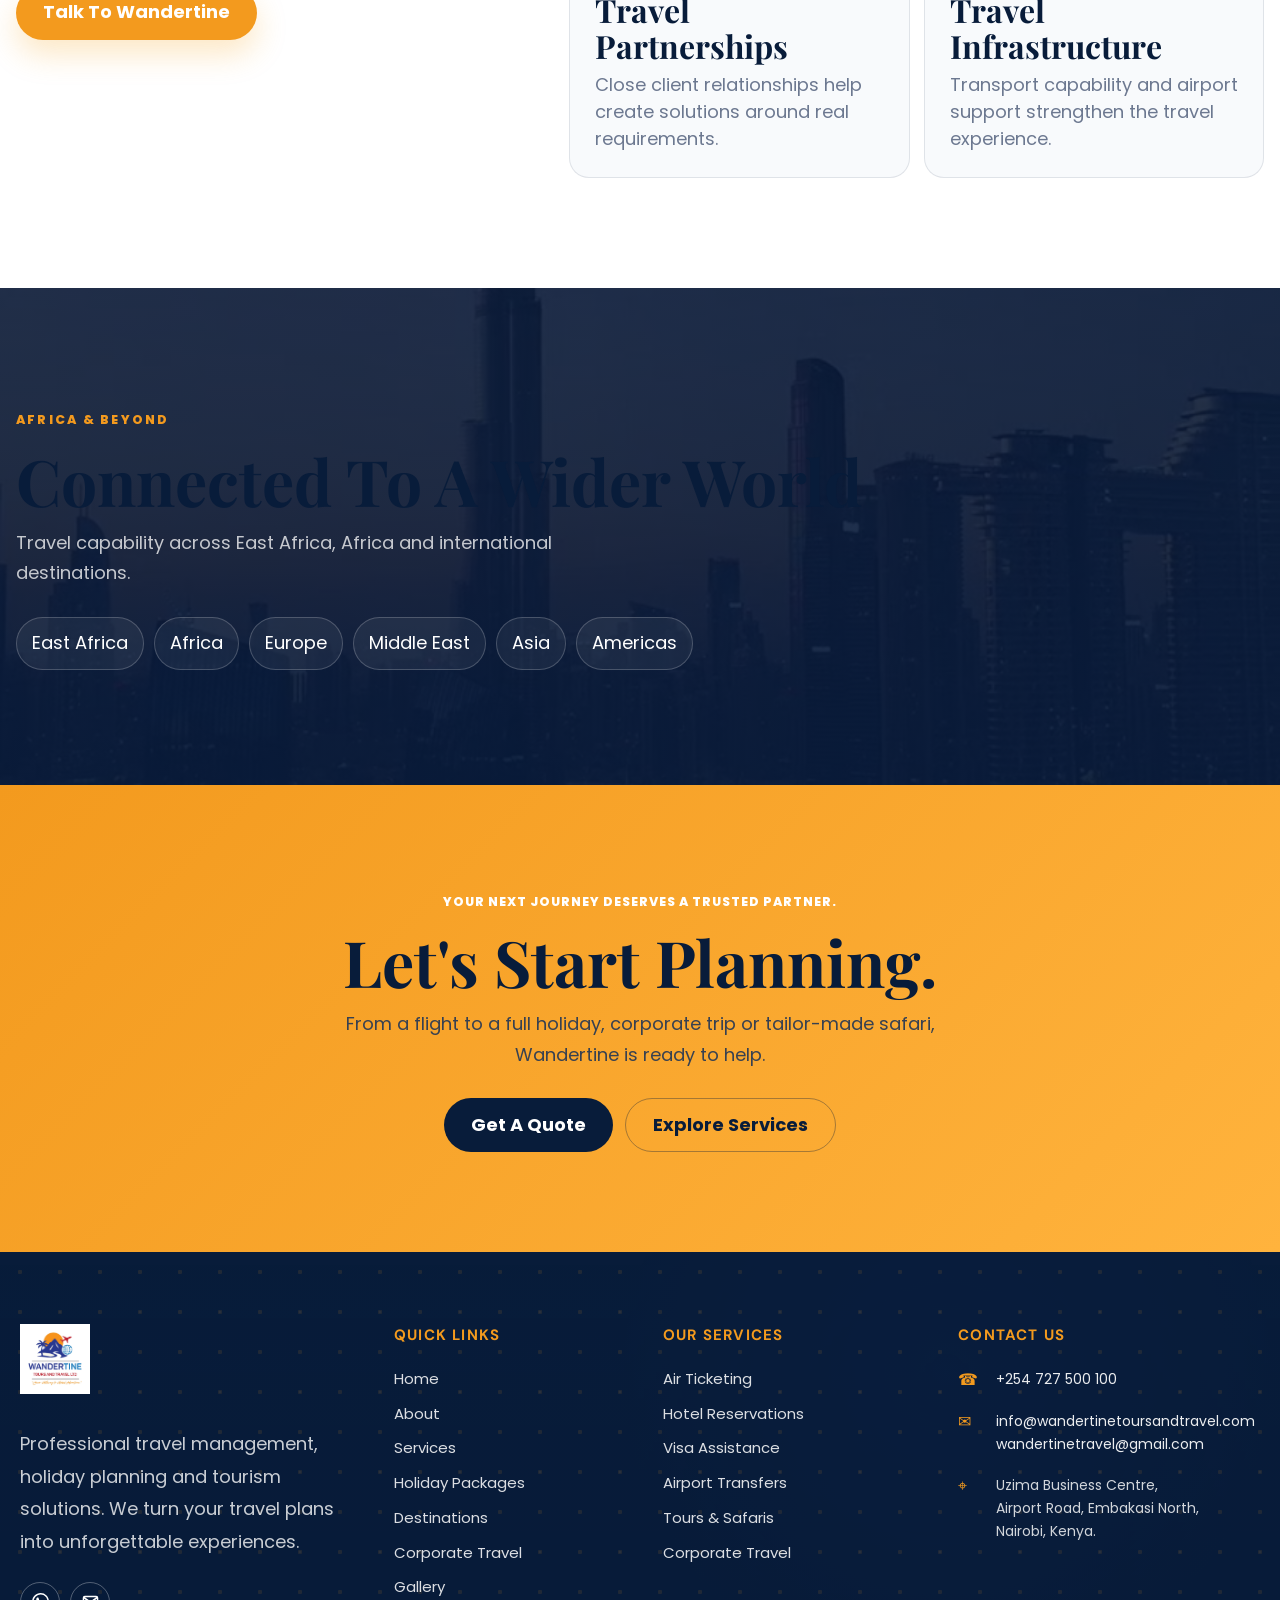
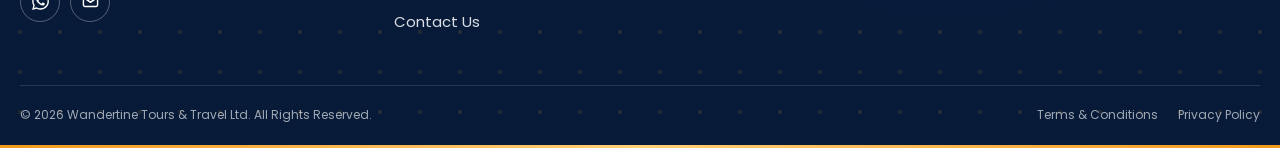
==== commit 601b0c20: "about.html" ====
--- a/about.html
+++ b/about.html
@@ -10,17 +10,17 @@
 <link rel="stylesheet" href="assets/css/integration.css">
   <link rel="stylesheet" href="assets/css/brand-overrides.css">
 
-<link rel="canonical" href="https://wandertine.co.ke/about.html">
+<link rel="canonical" href="https://wandertinetoursandtravel.com/about.html">
 <meta property="og:type" content="website">
 <meta property="og:title" content="About Wandertine Tours & Travel | Travel With Purpose">
 <meta property="og:description" content="Discover Wandertine Tours & Travel, a Kenya-based travel partner focused on thoughtful planning, reliable service and memorable journeys.">
-<meta property="og:url" content="https://wandertine.co.ke/about.html">
+<meta property="og:url" content="https://wandertinetoursandtravel.com/about.html">
 <meta property="og:site_name" content="Wandertine Tours & Travel">
 <meta name="twitter:card" content="summary_large_image">
 <meta name="twitter:title" content="About Wandertine Tours & Travel | Travel With Purpose">
 <meta name="twitter:description" content="Discover Wandertine Tours & Travel, a Kenya-based travel partner focused on thoughtful planning, reliable service and memorable journeys.">
 <link rel="icon" href="assets/images/logo-2.jpeg" type="image/jpeg">
-<script type="application/ld+json">{"@context": "https://schema.org", "@type": "TravelAgency", "name": "Wandertine Tours & Travel Ltd.", "url": "https://wandertine.co.ke/about.html", "email": "info@wandertine.co.ke", "telephone": "+254722758484", "address": {"@type": "PostalAddress", "streetAddress": "Uzima Business Centre, Airport Road, Embakasi North", "addressLocality": "Nairobi", "addressCountry": "KE"}, "areaServed": ["Kenya", "East Africa", "International"], "sameAs": ["https://wa.me/254722758484"]}</script>
+<script type="application/ld+json">{"@context": "https://schema.org", "@type": "TravelAgency", "name": "Wandertine Tours & Travel Ltd.", "url": "https://wandertinetoursandtravel.com/about.html", "email": "info@wandertinetoursandtravel.com", "telephone": "+254727500100", "address": {"@type": "PostalAddress", "streetAddress": "Uzima Business Centre, Airport Road, Embakasi North", "addressLocality": "Nairobi", "addressCountry": "KE"}, "areaServed": ["Kenya", "East Africa", "International"], "sameAs": ["https://wa.me/254727500100"]}</script>
 <link rel="stylesheet" href="assets/css/v4-final-polish.css">
 <link rel="stylesheet" href="assets/css/v5-sitewide-polish.css">
 <link rel="stylesheet" href="assets/css/final-quality-pass.css">
@@ -87,8 +87,8 @@
         </a>
         <p>Professional travel management, holiday planning and tourism solutions. We turn your travel plans into unforgettable experiences.</p>
         <div class="footer-socials" aria-label="Contact options">
-          <a href="https://wa.me/254722758484" target="_blank" rel="noopener" aria-label="WhatsApp"><svg viewBox="0 0 24 24" aria-hidden="true"><path d="M20.5 3.5A11.8 11.8 0 0 0 12.08 0C5.57 0 .27 5.3.27 11.8c0 2.08.54 4.12 1.57 5.91L.2 24l6.44-1.69a11.76 11.76 0 0 0 5.44 1.3h.01c6.5 0 11.79-5.3 11.79-11.81 0-3.15-1.23-6.1-3.38-8.3ZM12.09 21.7h-.01a9.82 9.82 0 0 1-5-1.36l-.36-.21-3.82 1 1.02-3.72-.23-.38a9.84 9.84 0 1 1 8.4 4.67Zm5.4-7.37c-.3-.15-1.76-.87-2.03-.97-.27-.1-.47-.15-.67.15-.2.3-.77.97-.95 1.17-.17.2-.35.22-.65.07-.3-.15-1.25-.46-2.38-1.47-.88-.79-1.47-1.76-1.64-2.06-.17-.3-.02-.46.13-.61.13-.13.3-.35.45-.52.15-.17.2-.3.3-.5.1-.2.05-.37-.03-.52-.07-.15-.67-1.62-.92-2.22-.24-.58-.49-.5-.67-.51h-.57c-.2 0-.52.07-.8.37-.27.3-1.05 1.02-1.05 2.49s1.07 2.89 1.22 3.09c.15.2 2.1 3.21 5.1 4.5.71.31 1.27.49 1.7.63.72.23 1.37.2 1.89.12.58-.09 1.76-.72 2.01-1.42.25-.7.25-1.3.17-1.42-.07-.13-.27-.2-.57-.35Z"/></svg></a>
-          <a href="mailto:info@wandertine.co.ke" aria-label="Email"><svg viewBox="0 0 24 24" aria-hidden="true"><path d="M20 4H4a3 3 0 0 0-3 3v10a3 3 0 0 0 3 3h16a3 3 0 0 0 3-3V7a3 3 0 0 0-3-3Zm0 2-8 5.5L4 6h16ZM4 18a1 1 0 0 1-1-1V8.2l8.43 5.8a1 1 0 0 0 1.14 0L21 8.2V17a1 1 0 0 1-1 1H4Z"/></svg></a>
+          <a href="https://wa.me/254727500100" target="_blank" rel="noopener" aria-label="WhatsApp"><svg viewBox="0 0 24 24" aria-hidden="true"><path d="M20.5 3.5A11.8 11.8 0 0 0 12.08 0C5.57 0 .27 5.3.27 11.8c0 2.08.54 4.12 1.57 5.91L.2 24l6.44-1.69a11.76 11.76 0 0 0 5.44 1.3h.01c6.5 0 11.79-5.3 11.79-11.81 0-3.15-1.23-6.1-3.38-8.3ZM12.09 21.7h-.01a9.82 9.82 0 0 1-5-1.36l-.36-.21-3.82 1 1.02-3.72-.23-.38a9.84 9.84 0 1 1 8.4 4.67Zm5.4-7.37c-.3-.15-1.76-.87-2.03-.97-.27-.1-.47-.15-.67.15-.2.3-.77.97-.95 1.17-.17.2-.35.22-.65.07-.3-.15-1.25-.46-2.38-1.47-.88-.79-1.47-1.76-1.64-2.06-.17-.3-.02-.46.13-.61.13-.13.3-.35.45-.52.15-.17.2-.3.3-.5.1-.2.05-.37-.03-.52-.07-.15-.67-1.62-.92-2.22-.24-.58-.49-.5-.67-.51h-.57c-.2 0-.52.07-.8.37-.27.3-1.05 1.02-1.05 2.49s1.07 2.89 1.22 3.09c.15.2 2.1 3.21 5.1 4.5.71.31 1.27.49 1.7.63.72.23 1.37.2 1.89.12.58-.09 1.76-.72 2.01-1.42.25-.7.25-1.3.17-1.42-.07-.13-.27-.2-.57-.35Z"/></svg></a>
+          <a href="mailto:info@wandertinetoursandtravel.com" aria-label="Email"><svg viewBox="0 0 24 24" aria-hidden="true"><path d="M20 4H4a3 3 0 0 0-3 3v10a3 3 0 0 0 3 3h16a3 3 0 0 0 3-3V7a3 3 0 0 0-3-3Zm0 2-8 5.5L4 6h16ZM4 18a1 1 0 0 1-1-1V8.2l8.43 5.8a1 1 0 0 0 1.14 0L21 8.2V17a1 1 0 0 1-1 1H4Z"/></svg></a>
         </div>
       </div>
       <div class="footer-column">
@@ -128,7 +128,7 @@
             <span class="contact-icon">✉</span>
             <div>
               <a href="mailto:info@wandertinetoursandtravel.com">info@wandertinetoursandtravel.com</a><br>
-              <a href="mailto:wandertinetours@gmail.com">wandertinetours@gmail.com</a>
+              <a href="mailto:wandertinetravel@gmail.com">wandertinetravel@gmail.com</a>
             </div>
           </div>
           <div class="footer-contact-item">
